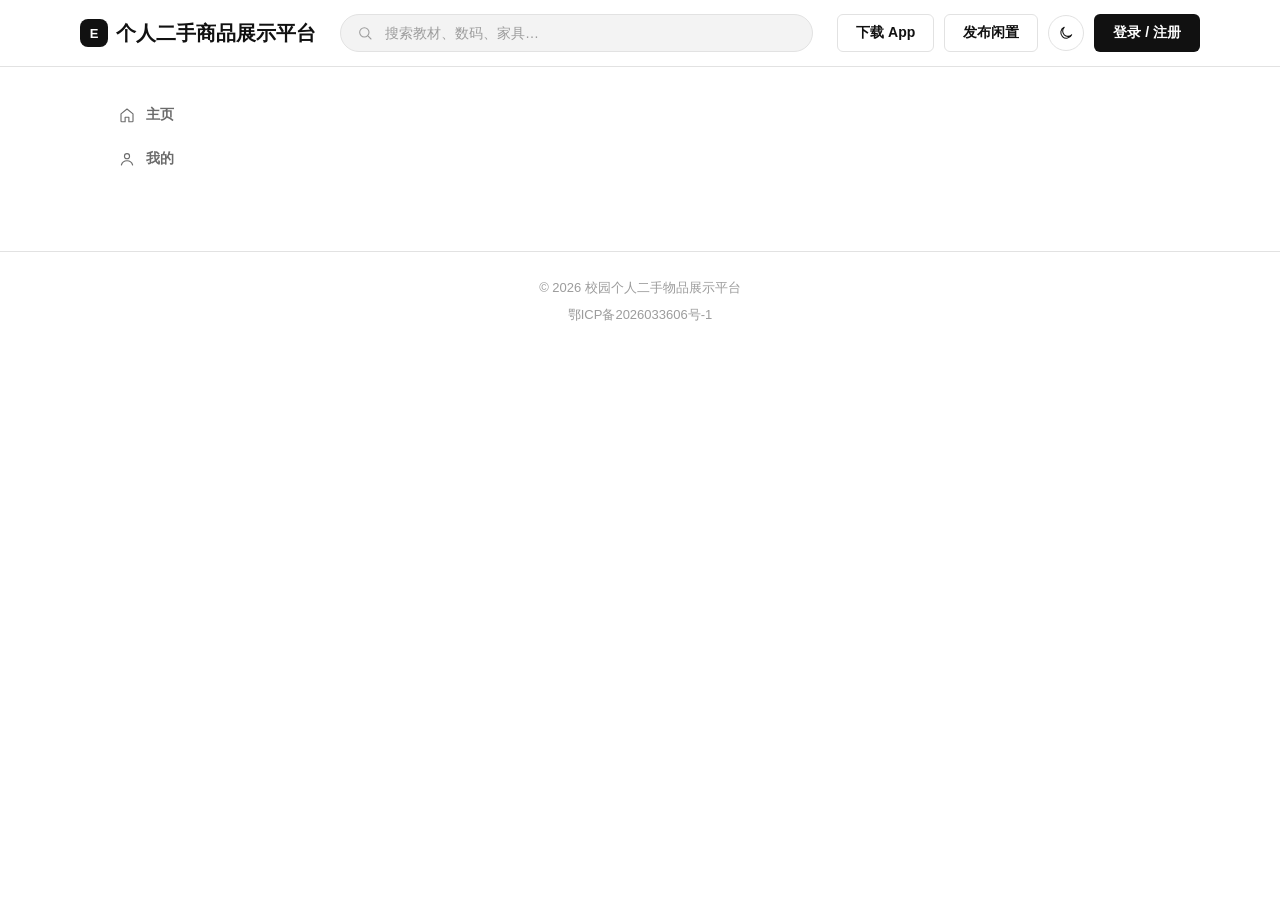
==== Campus-Market-Android/android/app/src/main/assets/public/index.html @ 1657b143 "Add files via upload" ====
<!DOCTYPE html>
<html lang="zh-CN">
<head>
    <meta charset="UTF-8">
    <meta name="viewport" content="width=device-width, initial-scale=1.0">
    <title>校园个人二手物品展示平台</title>
  <script type="module" crossorigin src="./assets/index-BZP33qq7.js"></script>
  <link rel="stylesheet" crossorigin href="./assets/index-D5Jj1eur.css">
</head>
<body>
    <div id="app">
        <!-- 页面脚本加载完成、Vue 接管之前显示，避免手机上出现一片空白 -->
        <div style="min-height:100vh;display:flex;align-items:center;justify-content:center;color:#8a94a6;font-size:14px;font-family:system-ui,sans-serif">加载中…</div>
    </div>
</body>
</html>
---- Campus-Market-Android/android/app/src/main/assets/public/assets/index-D5Jj1eur.css ----
.announcement-wrap[data-v-65fdbc18]{position:relative;z-index:50;width:100%}.announcement-bar[data-v-65fdbc18]{min-height:44px;display:flex;align-items:center;gap:10px;padding:0 18px;box-sizing:border-box;background:var(--card-bg, #ffffff);border-bottom:1px solid rgba(0,0,0,.06)}.announcement-icon[data-v-65fdbc18]{flex:0 0 auto;font-size:17px}.announcement-window[data-v-65fdbc18]{flex:1;min-width:0;overflow:hidden}.announcement-marquee[data-v-65fdbc18]{display:block;width:max-content;min-width:100%;padding:0;border:0;background:transparent;color:inherit;cursor:pointer;text-align:left;white-space:nowrap;overflow:hidden}.announcement-marquee-text[data-v-65fdbc18]{display:inline-block;padding-left:100%;animation:announcement-scroll-65fdbc18 16s linear infinite}.announcement-marquee:hover .announcement-marquee-text[data-v-65fdbc18]{animation-play-state:paused}@keyframes announcement-scroll-65fdbc18{0%{transform:translate(0)}to{transform:translate(-100%)}}.announcement-toggle[data-v-65fdbc18]{flex:0 0 auto;width:32px;height:32px;border:0;border-radius:8px;background:transparent;color:inherit;cursor:pointer;font-size:23px;line-height:1}.announcement-toggle[data-v-65fdbc18]:hover{background:#0000000f}.announcement-toggle span[data-v-65fdbc18]{display:inline-block;transition:transform .2s ease}.announcement-toggle span.rotated[data-v-65fdbc18]{transform:rotate(180deg)}.announcement-panel[data-v-65fdbc18]{position:absolute;top:100%;left:0;right:0;max-height:min(480px,70vh);overflow-y:auto;padding:12px;background:var(--card-bg, #ffffff);border:1px solid rgba(0,0,0,.08);border-top:0;box-shadow:0 10px 30px #0000001f}.announcement-panel-head[data-v-65fdbc18]{display:flex;align-items:center;justify-content:space-between;padding:4px 6px 12px}.announcement-close-list[data-v-65fdbc18]{border:0;background:transparent;color:var(--muted);cursor:pointer}.announcement-item[data-v-65fdbc18]{width:100%;display:block;padding:13px 14px;margin-bottom:8px;border:1px solid rgba(0,0,0,.06);border-radius:10px;background:transparent;color:inherit;text-align:left;cursor:pointer}.announcement-item[data-v-65fdbc18]:hover{background:#00000009}.announcement-item-title[data-v-65fdbc18]{font-weight:700;margin-bottom:5px}.announcement-item-content[data-v-65fdbc18]{color:var(--muted);line-height:1.6;display:-webkit-box;-webkit-box-orient:vertical;-webkit-line-clamp:2;overflow:hidden}.announcement-item-time[data-v-65fdbc18]{margin-top:7px;font-size:12px;color:var(--muted-2)}.announcement-modal-mask[data-v-65fdbc18]{position:fixed;top:0;right:0;bottom:0;left:0;z-index:10000;display:flex;align-items:center;justify-content:center;padding:20px;box-sizing:border-box;background:#00000073}.announcement-modal[data-v-65fdbc18]{width:min(560px,100%);max-height:80vh;overflow-y:auto;padding:22px;box-sizing:border-box;border-radius:16px;background:var(--card-bg, #ffffff);box-shadow:0 18px 50px #0003}.announcement-modal-head[data-v-65fdbc18]{display:flex;align-items:flex-start;justify-content:space-between;gap:12px}.announcement-modal-head h3[data-v-65fdbc18]{margin:0;font-size:20px}.announcement-modal-close[data-v-65fdbc18]{width:32px;height:32px;border:0;border-radius:8px;background:transparent;font-size:24px;cursor:pointer}.announcement-modal-time[data-v-65fdbc18]{margin-top:7px;color:var(--muted-2);font-size:12px}.announcement-modal-content[data-v-65fdbc18]{margin-top:20px;line-height:1.9;white-space:pre-wrap;word-break:break-word}.card[data-v-feea3ab3]{position:relative;overflow:hidden;cursor:pointer}.card-media[data-v-feea3ab3]{position:relative;width:100%;height:220px;overflow:hidden;border-radius:12px}.product-image[data-v-feea3ab3]{width:100%;height:100%;display:block;object-fit:cover}.product-image[data-v-feea3ab3]:not([src]){display:none}.card-status[data-v-feea3ab3]{position:absolute;top:10px;left:10px;padding:4px 8px;border-radius:6px;background:#000000a6;color:#fff;font-size:12px}.fav-btn[data-v-feea3ab3]{position:absolute;top:10px;right:10px;width:36px;height:36px;display:flex;align-items:center;justify-content:center;padding:0;border:none;border-radius:50%;background:#0000008c;cursor:pointer;box-shadow:0 2px 8px #00000040;transition:background .2s ease,transform .2s ease}.fav-btn[data-v-feea3ab3]:hover{background:#000000b3;transform:scale(1.08)}.fav-btn[data-v-feea3ab3] svg{width:20px;height:20px;display:block;transition:fill .2s ease,stroke .2s ease,transform .2s ease}.fav-btn[data-v-feea3ab3]:not(.active) svg *{stroke:#fff}.fav-btn.active[data-v-feea3ab3] svg *{stroke:#ff3b30;fill:#ff3b30}.fav-btn.active[data-v-feea3ab3] svg{transform:scale(1.05)}.card-body[data-v-feea3ab3]{padding:12px 2px}.card-title[data-v-feea3ab3]{margin:0 0 8px;font-size:15px;font-weight:500;overflow:hidden;text-overflow:ellipsis;white-space:nowrap}.card-price-row[data-v-feea3ab3]{display:flex;align-items:center;gap:8px}.card-price[data-v-feea3ab3]{font-size:18px;font-weight:700}.card-original[data-v-feea3ab3]{font-size:13px;text-decoration:line-through;opacity:.55}.card-meta[data-v-feea3ab3]{display:flex;justify-content:space-between;margin-top:8px;font-size:12px;opacity:.6}.card-publish[data-v-feea3ab3]{margin:6px 0 0;font-size:12px;opacity:.6}.image-captcha[data-v-4715f5ba]{display:flex;align-items:center;gap:10px;margin:4px 0 12px}.captcha-input[data-v-4715f5ba]{flex:1;min-width:0;text-transform:uppercase}.captcha-image[data-v-4715f5ba]{flex:none;width:132px;height:44px;padding:0;border:1px solid #e1e7f1;border-radius:8px;background:#fff;cursor:pointer;overflow:hidden}.captcha-image img[data-v-4715f5ba]{display:block}.captcha-placeholder[data-v-4715f5ba]{font-size:12px;color:#8a94a6}.trade-dialog-mask[data-v-9c4ab112]{position:fixed;top:0;right:0;bottom:0;left:0;z-index:11000;display:flex;align-items:center;justify-content:center;padding:20px;box-sizing:border-box;background:#00000073}.trade-dialog[data-v-9c4ab112]{width:min(430px,100%);padding:28px;box-sizing:border-box;border-radius:16px;background:var(--card-bg, #ffffff);box-shadow:0 18px 50px #0003}.trade-dialog-icon[data-v-9c4ab112]{margin-bottom:10px;text-align:center;font-size:36px}.trade-dialog h3[data-v-9c4ab112]{margin:0 0 18px;text-align:center;font-size:20px}.trade-dialog-content[data-v-9c4ab112]{color:#555;font-size:14px;line-height:1.8}.trade-dialog-content p[data-v-9c4ab112]{margin:0 0 12px}.trade-dialog-warning[data-v-9c4ab112]{color:#d97706}.trade-dialog-actions[data-v-9c4ab112]{display:flex;gap:12px;margin-top:24px}.trade-dialog-actions button[data-v-9c4ab112]{flex:1;height:42px;border:0;border-radius:8px;cursor:pointer;font-size:14px}.trade-dialog-cancel[data-v-9c4ab112]{background:#f3f4f6;color:#555}.trade-dialog-confirm[data-v-9c4ab112]{background:#2563eb;color:#fff}.trade-dialog-cancel[data-v-9c4ab112]:hover{background:#e5e7eb}.trade-dialog-confirm[data-v-9c4ab112]:hover{background:#1d4ed8}.detail-grid[data-v-449d22c6]{display:grid;grid-template-columns:minmax(0,1.1fr) minmax(0,1fr);gap:40px;align-items:start}.breadcrumb[data-v-449d22c6]{margin-bottom:22px}.breadcrumb button[data-v-449d22c6]{padding:0;border:none;background:transparent;color:inherit;cursor:pointer;font-size:14px;opacity:.75}.breadcrumb button[data-v-449d22c6]:hover{opacity:1}.detail-media-wrapper[data-v-449d22c6]{width:100%;min-width:0}.detail-media[data-v-449d22c6]{position:relative;width:100%;min-height:420px;display:flex;align-items:center;justify-content:center;overflow:hidden;border-radius:16px;background:#f5f5f5;outline:none}.detail-media[data-v-449d22c6]:focus-visible{outline:2px solid #2563eb;outline-offset:3px}.detail-image[data-v-449d22c6]{width:100%;height:420px;display:block;object-fit:contain;background:#f5f5f5}.image-nav[data-v-449d22c6]{position:absolute;top:50%;transform:translateY(-50%);z-index:3;width:42px;height:42px;display:flex;align-items:center;justify-content:center;padding:0;border:none;border-radius:50%;background:#00000073;color:#fff;font-size:34px;line-height:1;cursor:pointer;transition:background .2s,transform .2s}.image-nav[data-v-449d22c6]:hover{background:#000000a6}.image-nav[data-v-449d22c6]:active{transform:translateY(-50%) scale(.95)}.image-nav-prev[data-v-449d22c6]{left:14px}.image-nav-next[data-v-449d22c6]{right:14px}.image-counter[data-v-449d22c6]{position:absolute;right:14px;bottom:14px;z-index:3;padding:5px 10px;border-radius:20px;background:#0000008c;color:#fff;font-size:12px;line-height:1}.image-thumbnails[data-v-449d22c6]{display:flex;gap:10px;margin-top:12px;padding-bottom:4px;overflow-x:auto}.image-thumbnail[data-v-449d22c6]{position:relative;flex:0 0 76px;width:76px;height:76px;padding:0;border:2px solid transparent;border-radius:9px;overflow:hidden;background:#f5f5f5;cursor:pointer;transition:border-color .2s,opacity .2s}.image-thumbnail[data-v-449d22c6]:hover{opacity:.8}.image-thumbnail.active[data-v-449d22c6]{border-color:#2563eb}.image-thumbnail img[data-v-449d22c6]{width:100%;height:100%;display:block;object-fit:cover}.detail-info[data-v-449d22c6]{min-width:0}.detail-title[data-v-449d22c6]{margin:14px 0 18px;font-size:30px;line-height:1.35;font-weight:700;overflow-wrap:anywhere}.detail-price-row[data-v-449d22c6]{display:flex;align-items:center;flex-wrap:wrap;gap:12px;margin-bottom:24px}.detail-price[data-v-449d22c6]{font-size:30px;font-weight:700}.detail-original[data-v-449d22c6]{font-size:16px;text-decoration:line-through;opacity:.5}.detail-status[data-v-449d22c6]{display:inline-flex;align-items:center;padding:5px 10px;border-radius:6px;font-size:13px;font-weight:500}.status-on_sale[data-v-449d22c6]{background:#22c55e1f;color:#16a34a}.status-off_sale[data-v-449d22c6]{background:#f59e0b1f;color:#d97706}.status-sold[data-v-449d22c6]{background:#6b72801f;color:#6b7280}.detail-meta-list[data-v-449d22c6]{display:flex;flex-direction:column;gap:12px;margin-bottom:24px}.detail-meta-item[data-v-449d22c6]{font-size:14px;line-height:1.6;opacity:.75}.detail-meta-item b[data-v-449d22c6]{opacity:1}.detail-desc[data-v-449d22c6]{margin:0 0 28px;font-size:15px;line-height:1.8;white-space:pre-wrap;word-break:break-word}.seller-card[data-v-449d22c6]{display:flex;align-items:center;gap:12px;padding:14px;margin-bottom:28px;border-radius:12px;background:#f7f7f7}.seller-card-link[data-v-449d22c6]{cursor:pointer;transition:background .2s}.seller-card-link[data-v-449d22c6]:hover{background:#eee}.seller-card-link[data-v-449d22c6]:focus-visible{outline:2px solid #2563eb;outline-offset:3px}.avatar[data-v-449d22c6]{width:44px;height:44px;flex-shrink:0;display:flex;align-items:center;justify-content:center;border-radius:50%;background:#e5e7eb;font-size:18px;font-weight:600}.seller-name[data-v-449d22c6]{font-size:15px;font-weight:600;margin-bottom:4px}.seller-score[data-v-449d22c6]{font-size:12px;opacity:.6}.seller-card-arrow[data-v-449d22c6]{margin-left:auto;font-size:28px;line-height:1;opacity:.5}.detail-actions[data-v-449d22c6]{display:flex;align-items:center;flex-wrap:wrap;gap:12px}.detail-actions .btn[data-v-449d22c6]{min-height:44px;padding:0 22px}.detail-actions .btn[data-v-449d22c6]:disabled{opacity:.55;cursor:not-allowed}.own-product-notice[data-v-449d22c6]{font-size:14px;color:#6b7280}.btn-report[data-v-449d22c6]{min-height:44px;padding:0 22px;border:1px solid #e5e7eb;border-radius:8px;background:#fff;color:#666;cursor:pointer;transition:border-color .2s,color .2s,background .2s}.btn-report[data-v-449d22c6]:hover{border-color:#f04444;color:#f04444;background:#fff7f7}.btn-report[data-v-449d22c6]:active{transform:translateY(1px)}.report-overlay[data-v-449d22c6]{position:fixed;top:0;right:0;bottom:0;left:0;z-index:9999;display:flex;align-items:center;justify-content:center;padding:20px;background:#0000007a}.report-dialog[data-v-449d22c6]{position:relative;width:100%;max-width:520px;max-height:calc(100vh - 40px);overflow-y:auto;padding:24px;border-radius:14px;background:#fff;box-shadow:0 20px 60px #0003}.report-header[data-v-449d22c6]{display:flex;align-items:center;justify-content:space-between;margin-bottom:20px}.report-header h2[data-v-449d22c6]{margin:0;font-size:20px;font-weight:600;color:#222}.report-close[data-v-449d22c6]{width:32px;height:32px;padding:0;border:none;border-radius:50%;background:#f5f5f5;color:#666;font-size:22px;line-height:32px;cursor:pointer}.report-close[data-v-449d22c6]:hover{background:#eee}.report-close[data-v-449d22c6]:disabled{cursor:not-allowed;opacity:.5}.report-product[data-v-449d22c6]{display:flex;align-items:center;justify-content:space-between;gap:16px;padding:12px 14px;margin-bottom:22px;border-radius:8px;background:#f7f7f7}.report-product-name[data-v-449d22c6]{min-width:0;overflow:hidden;text-overflow:ellipsis;white-space:nowrap;font-size:14px;color:#333}.report-product-price[data-v-449d22c6]{flex-shrink:0;font-size:15px;font-weight:600;color:#f04444}.report-form-item[data-v-449d22c6]{position:relative;margin-bottom:20px}.report-form-item>label[data-v-449d22c6]{display:block;margin-bottom:10px;font-size:14px;font-weight:500;color:#333}.report-required[data-v-449d22c6]{margin-left:3px;color:#f04444}.report-optional[data-v-449d22c6]{font-size:12px;font-weight:400;color:#999}.report-reasons[data-v-449d22c6]{display:grid;grid-template-columns:1fr 1fr;gap:10px}.report-reason[data-v-449d22c6]{display:flex;align-items:center;gap:8px;padding:11px 12px;border:1px solid #e5e5e5;border-radius:7px;background:#fff;color:#555;font-size:13px;cursor:pointer;transition:border-color .2s,background .2s}.report-reason[data-v-449d22c6]:hover{border-color:#bbb}.report-reason.active[data-v-449d22c6]{border-color:#409eff;background:#f0f7ff;color:#2563eb}.report-reason input[data-v-449d22c6]{margin:0;accent-color:#409eff}.report-form-item textarea[data-v-449d22c6]{box-sizing:border-box;width:100%;min-height:110px;padding:11px 12px;border:1px solid #ddd;border-radius:7px;outline:none;resize:vertical;font-family:inherit;font-size:13px;line-height:1.6;color:#333;transition:border-color .2s}.report-form-item textarea[data-v-449d22c6]:focus{border-color:#409eff}.report-count[data-v-449d22c6]{position:absolute;right:10px;bottom:9px;font-size:12px;color:#aaa}.report-error[data-v-449d22c6]{padding:10px 12px;margin-bottom:16px;border-radius:6px;background:#fff2f2;color:#f04444;font-size:13px;line-height:1.5}.report-actions[data-v-449d22c6]{display:flex;justify-content:flex-end;gap:10px;padding-top:4px}.report-cancel[data-v-449d22c6],.report-submit[data-v-449d22c6]{min-width:90px;height:40px;padding:0 18px;border-radius:7px;font-size:14px;cursor:pointer}.report-cancel[data-v-449d22c6]{border:1px solid #ddd;background:#fff;color:#555}.report-cancel[data-v-449d22c6]:hover:not(:disabled){background:#f5f5f5}.report-submit[data-v-449d22c6]{border:none;background:#409eff;color:#fff}.report-submit[data-v-449d22c6]:hover:not(:disabled){background:#337ecc}.report-cancel[data-v-449d22c6]:disabled,.report-submit[data-v-449d22c6]:disabled{opacity:.6;cursor:not-allowed}.empty-actions[data-v-449d22c6]{display:flex;justify-content:center;gap:10px;margin-top:16px}@media (max-width: 768px){.detail-grid[data-v-449d22c6]{grid-template-columns:1fr;gap:24px}.detail-media[data-v-449d22c6]{min-height:300px}.detail-image[data-v-449d22c6]{height:300px}.image-nav[data-v-449d22c6]{width:38px;height:38px;font-size:30px}.image-nav-prev[data-v-449d22c6]{left:10px}.image-nav-next[data-v-449d22c6]{right:10px}.image-thumbnail[data-v-449d22c6]{flex-basis:64px;width:64px;height:64px}.detail-title[data-v-449d22c6]{font-size:24px}.detail-price[data-v-449d22c6]{font-size:26px}.detail-actions[data-v-449d22c6]{flex-direction:column;align-items:stretch}.detail-actions .btn[data-v-449d22c6],.btn-report[data-v-449d22c6]{width:100%}.empty-actions[data-v-449d22c6]{flex-wrap:wrap}.report-reasons[data-v-449d22c6]{grid-template-columns:1fr}.report-dialog[data-v-449d22c6]{padding:20px;max-height:calc(100vh - 24px)}.report-overlay[data-v-449d22c6]{padding:12px}.report-actions[data-v-449d22c6]{flex-direction:column-reverse}.report-cancel[data-v-449d22c6],.report-submit[data-v-449d22c6]{width:100%}}.publish-page[data-v-0d58dfe6]{min-height:100vh;padding:40px 20px 80px;background:#f5f6f8}.publish-container[data-v-0d58dfe6]{width:100%;max-width:900px;margin:0 auto}.page-header[data-v-0d58dfe6]{margin-bottom:24px}.page-header h1[data-v-0d58dfe6]{margin:0 0 8px;font-size:30px;font-weight:700;color:#222}.page-header p[data-v-0d58dfe6]{margin:0;font-size:14px;color:#888}.publish-card[data-v-0d58dfe6]{padding:32px;border-radius:12px;background:#fff;box-shadow:0 2px 12px #0000000d}.form-section[data-v-0d58dfe6]{margin-bottom:32px}.section-title[data-v-0d58dfe6]{display:flex;align-items:center;margin-bottom:14px;font-size:18px;font-weight:600;color:#222}.required[data-v-0d58dfe6]{margin-left:4px;color:#f04444}.image-count[data-v-0d58dfe6]{margin-left:auto;font-size:13px;font-weight:400;color:#999}.image-tip[data-v-0d58dfe6]{margin-bottom:16px;font-size:13px;color:#999}.image-list[data-v-0d58dfe6]{display:flex;flex-wrap:wrap;gap:14px}.image-item[data-v-0d58dfe6],.upload-box[data-v-0d58dfe6]{position:relative;width:150px;height:150px;overflow:hidden;border-radius:8px}.image-item[data-v-0d58dfe6]{border:1px solid #eee;background:#f3f3f3}.image-item.main[data-v-0d58dfe6]{border:2px solid #409eff}.image-item img[data-v-0d58dfe6]{width:100%;height:100%;display:block;object-fit:cover}.main-label[data-v-0d58dfe6]{position:absolute;left:0;top:0;padding:5px 10px;border-bottom-right-radius:8px;color:#fff;background:#409eff;font-size:12px}.delete-image[data-v-0d58dfe6]{position:absolute;right:6px;top:6px;width:26px;height:26px;padding:0;border:none;border-radius:50%;color:#fff;background:#0000008c;font-size:20px;line-height:26px;cursor:pointer}.delete-image[data-v-0d58dfe6]:hover{background:#000c}.set-main[data-v-0d58dfe6]{position:absolute;left:50%;bottom:8px;transform:translate(-50%);width:calc(100% - 16px);height:30px;border:none;border-radius:5px;color:#fff;background:#0009;font-size:12px;cursor:pointer}.set-main[data-v-0d58dfe6]:hover{background:#000c}.upload-box[data-v-0d58dfe6]{display:flex;flex-direction:column;align-items:center;justify-content:center;border:2px dashed #ddd;background:#fafafa;cursor:pointer;transition:all .2s}.upload-box[data-v-0d58dfe6]:hover{border-color:#409eff;background:#f5faff}.upload-icon[data-v-0d58dfe6]{font-size:42px;font-weight:200;color:#aaa;line-height:1}.upload-text[data-v-0d58dfe6]{margin-top:12px;font-size:14px;color:#666}.upload-subtext[data-v-0d58dfe6]{margin-top:4px;font-size:12px;color:#aaa}.form-item[data-v-0d58dfe6]{position:relative;margin-bottom:22px}.form-item>label[data-v-0d58dfe6]{display:block;margin-bottom:8px;font-size:14px;font-weight:500;color:#333}.form-item input[data-v-0d58dfe6],.form-item select[data-v-0d58dfe6],.form-item textarea[data-v-0d58dfe6]{box-sizing:border-box;width:100%;padding:12px 14px;border:1px solid #ddd;border-radius:7px;outline:none;background:#fff;color:#333;font-size:14px;transition:border-color .2s}.form-item input[data-v-0d58dfe6]:focus,.form-item select[data-v-0d58dfe6]:focus,.form-item textarea[data-v-0d58dfe6]:focus{border-color:#409eff}.form-item textarea[data-v-0d58dfe6]{min-height:150px;resize:vertical;line-height:1.6}.input-count[data-v-0d58dfe6]{position:absolute;right:12px;bottom:12px;font-size:12px;color:#aaa}.textarea-count[data-v-0d58dfe6]{position:absolute;right:12px;bottom:10px;font-size:12px;color:#aaa}.price-row[data-v-0d58dfe6]{display:grid;grid-template-columns:1fr 1fr;gap:20px}.price-input[data-v-0d58dfe6]{display:flex;align-items:center;overflow:hidden;border:1px solid #ddd;border-radius:7px}.price-input[data-v-0d58dfe6]:focus-within{border-color:#409eff}.price-input span[data-v-0d58dfe6]{padding-left:14px;color:#999}.price-input input[data-v-0d58dfe6]{border:none!important;border-radius:0!important}.price-input input[data-v-0d58dfe6]:focus{border:none!important}.review-notice[data-v-0d58dfe6]{display:flex;gap:12px;padding:15px;margin-bottom:20px;border-radius:8px;background:#f0f7ff}.notice-icon[data-v-0d58dfe6]{flex-shrink:0;width:22px;height:22px;display:flex;align-items:center;justify-content:center;border-radius:50%;color:#fff;background:#409eff;font-size:13px}.notice-title[data-v-0d58dfe6]{margin-bottom:5px;font-size:14px;font-weight:500;color:#333}.notice-text[data-v-0d58dfe6]{font-size:13px;line-height:1.6;color:#777}.error-message[data-v-0d58dfe6]{margin-top:10px;color:#f04444;font-size:13px}.submit-error[data-v-0d58dfe6]{padding:12px;margin-bottom:15px;border-radius:6px;background:#fff2f2;color:#f04444;font-size:13px;line-height:1.6;white-space:pre-wrap}.submit-button[data-v-0d58dfe6]{width:100%;height:48px;border:none;border-radius:7px;color:#fff;background:#409eff;font-size:16px;font-weight:500;cursor:pointer;transition:background .2s}.submit-button[data-v-0d58dfe6]:hover:not(:disabled){background:#337ecc}.submit-button[data-v-0d58dfe6]:disabled{opacity:.6;cursor:not-allowed}@media (max-width: 700px){.publish-page[data-v-0d58dfe6]{padding:20px 12px 50px}.publish-card[data-v-0d58dfe6]{padding:20px}.page-header h1[data-v-0d58dfe6]{font-size:24px}.image-item[data-v-0d58dfe6],.upload-box[data-v-0d58dfe6]{width:105px;height:105px}.price-row[data-v-0d58dfe6]{grid-template-columns:1fr;gap:0}}.my-products-page[data-v-63a3714a]{width:100%;max-width:1400px;margin:0 auto;padding:30px 24px 60px;box-sizing:border-box}.user-header[data-v-63a3714a]{display:flex;align-items:center;justify-content:space-between;gap:30px;padding:30px;margin-bottom:24px;border-radius:18px;background:var(--card-bg, #ffffff);box-shadow:0 4px 20px #0000000f}.user-info[data-v-63a3714a]{display:flex;align-items:center;gap:18px}.avatar[data-v-63a3714a]{width:70px;height:70px;border-radius:50%;display:flex;align-items:center;justify-content:center;background:#111827;color:#fff;font-size:28px;font-weight:700}.user-text h1[data-v-63a3714a]{margin:0 0 6px;font-size:25px}.user-text p[data-v-63a3714a]{margin:0;color:#6b7280}.user-stats[data-v-63a3714a]{display:flex;gap:35px}.stat-item[data-v-63a3714a]{text-align:center}.stat-value[data-v-63a3714a]{font-size:22px;font-weight:700}.stat-label[data-v-63a3714a]{margin-top:5px;color:#6b7280;font-size:13px}.logout-btn[data-v-63a3714a]{flex-shrink:0;padding:10px 18px;border:1px solid #e5e7eb;border-radius:8px;background:#fff;color:#6b7280;cursor:pointer;font-size:14px;white-space:nowrap;transition:.2s}.logout-btn[data-v-63a3714a]:hover{background:#f3f4f6;color:#111827}.sales-card[data-v-63a3714a]{padding:26px;margin-bottom:24px;border-radius:18px;background:var(--card-bg, #ffffff);box-shadow:0 4px 20px #0000000f}.section-title[data-v-63a3714a]{display:flex;justify-content:space-between;align-items:center}.section-title h2[data-v-63a3714a]{margin:0;font-size:20px}.section-title span[data-v-63a3714a]{color:#6b7280;font-size:14px}.sales-line-chart[data-v-63a3714a]{width:100%;height:280px;margin-top:20px;overflow-x:auto}.line-chart-svg[data-v-63a3714a]{width:100%;min-width:600px;height:280px;display:block}.chart-grid-line[data-v-63a3714a]{stroke:#e5e7eb;stroke-width:1}.chart-line[data-v-63a3714a]{stroke:#111827;stroke-width:3;stroke-linecap:round;stroke-linejoin:round}.chart-point[data-v-63a3714a]{fill:#fff;stroke:#111827;stroke-width:3}.chart-amount[data-v-63a3714a]{fill:#111827;font-size:12px;font-weight:600}.chart-date-text[data-v-63a3714a]{fill:#6b7280;font-size:11px}.empty-sales[data-v-63a3714a]{padding:50px 0;text-align:center;color:#9ca3af}.tabs[data-v-63a3714a]{display:flex;gap:10px;margin-bottom:24px;padding:6px;border-radius:12px;background:#f3f4f6}.tab[data-v-63a3714a]{flex:1;padding:12px 20px;border:0;border-radius:9px;background:transparent;color:#6b7280;cursor:pointer;font-size:15px;transition:.2s}.tab[data-v-63a3714a]:hover{color:#111827}.tab.active[data-v-63a3714a]{background:#fff;color:#111827;font-weight:600;box-shadow:0 2px 8px #0000000f}.tab-count[data-v-63a3714a]{margin-left:5px;color:#9ca3af}.products-section[data-v-63a3714a],.orders-section[data-v-63a3714a]{min-height:300px}.section-header[data-v-63a3714a]{display:flex;justify-content:space-between;align-items:center;margin-bottom:20px}.section-header h2[data-v-63a3714a]{margin:0 0 5px;font-size:21px}.section-header p[data-v-63a3714a]{margin:0;color:#6b7280;font-size:13px}.product-grid[data-v-63a3714a]{display:grid;grid-template-columns:repeat(auto-fill,minmax(250px,1fr));gap:20px}.product-card[data-v-63a3714a]{overflow:hidden;border-radius:15px;background:#fff;box-shadow:0 4px 18px #0000000f;transition:transform .2s,box-shadow .2s}.product-card[data-v-63a3714a]:hover{transform:translateY(-3px);box-shadow:0 8px 25px #0000001a}.favorite-product-card[data-v-63a3714a]{cursor:pointer}.favorite-product-card[data-v-63a3714a]:hover{transform:translateY(-4px)}.product-image-wrapper[data-v-63a3714a]{position:relative;width:100%;height:210px;overflow:hidden;background:#f3f4f6}.product-image[data-v-63a3714a]{width:100%;height:100%;object-fit:cover}.no-image[data-v-63a3714a]{width:100%;height:100%;display:flex;align-items:center;justify-content:center;color:#9ca3af}.status-badge[data-v-63a3714a]{position:absolute;top:12px;right:12px;padding:5px 9px;border-radius:7px;font-size:12px;font-weight:600;background:var(--surface)}.status-on-sale[data-v-63a3714a]{color:#166534}.status-sold[data-v-63a3714a]{color:#6b7280}.status-pending[data-v-63a3714a]{color:#92400e}.status-trading[data-v-63a3714a]{color:#1d4ed8}.status-rejected[data-v-63a3714a]{color:#991b1b}.status-other[data-v-63a3714a]{color:#374151}.product-content[data-v-63a3714a]{padding:16px}.product-name[data-v-63a3714a]{margin:0 0 8px;overflow:hidden;white-space:nowrap;text-overflow:ellipsis;font-size:17px}.product-category[data-v-63a3714a]{margin-bottom:10px;color:#6b7280;font-size:13px}.product-price-row[data-v-63a3714a]{display:flex;align-items:baseline;gap:8px;margin-bottom:10px}.product-price[data-v-63a3714a]{color:#111827;font-size:21px;font-weight:700}.original-price[data-v-63a3714a]{color:#9ca3af;font-size:13px;text-decoration:line-through}.product-meta[data-v-63a3714a]{display:flex;justify-content:space-between;gap:10px;margin-bottom:10px;color:#6b7280;font-size:12px}.product-publish[data-v-63a3714a]{margin:-2px 0 10px;color:#6b7280;font-size:12px}.product-description[data-v-63a3714a]{height:40px;margin-bottom:15px;overflow:hidden;color:#6b7280;font-size:13px;line-height:20px}.product-actions[data-v-63a3714a]{display:flex;align-items:center;justify-content:flex-end;flex-wrap:wrap;gap:8px}.clickable-product[data-v-63a3714a]{cursor:pointer}.product-name.clickable-product[data-v-63a3714a]:hover{color:#2563eb}.btn[data-v-63a3714a]{border:0;border-radius:8px;padding:9px 15px;cursor:pointer;transition:.2s}.btn[data-v-63a3714a]:disabled{cursor:not-allowed;opacity:.6}.btn-sold[data-v-63a3714a]{background:#111827;color:#fff}.btn-sold[data-v-63a3714a]:hover{opacity:.85}.btn-delete[data-v-63a3714a]{background:#fee2e2;color:#b91c1c}.btn-delete[data-v-63a3714a]:hover{background:#fecaca}.btn-delete[data-v-63a3714a]:disabled{background:#f3f4f6;color:#9ca3af}.btn-edit[data-v-63a3714a]{background:#dbeafe;color:#1d4ed8}.btn-edit[data-v-63a3714a]:hover{background:#bfdbfe}.sold-text[data-v-63a3714a],.status-text[data-v-63a3714a]{color:#6b7280;font-size:13px}.no-more[data-v-63a3714a]{padding:28px 0;text-align:center;color:#9ca3af;font-size:13px}.empty[data-v-63a3714a]{padding:80px 20px;text-align:center}.empty-icon[data-v-63a3714a]{margin-bottom:15px;font-size:45px}.empty h3[data-v-63a3714a]{margin:0 0 8px}.empty p[data-v-63a3714a]{margin:0;color:#9ca3af}.favorite-actions[data-v-63a3714a]{display:flex;gap:8px}.favorite-actions .btn[data-v-63a3714a]{flex:1}.btn-cancel-favorite[data-v-63a3714a]{background:#f3f4f6;color:#374151}.btn-cancel-favorite[data-v-63a3714a]:hover{background:#e5e7eb}.btn-report[data-v-63a3714a]{background:#fee2e2;color:#b91c1c}.btn-report[data-v-63a3714a]:hover{background:#fecaca}.report-overlay[data-v-63a3714a]{position:fixed;top:0;right:0;bottom:0;left:0;z-index:2000;display:flex;align-items:center;justify-content:center;padding:20px;background:#00000073}.report-dialog[data-v-63a3714a]{width:100%;max-width:500px;overflow:hidden;border-radius:16px;background:#fff;box-shadow:0 20px 60px #0003}.report-header[data-v-63a3714a]{display:flex;align-items:center;justify-content:space-between;padding:20px 22px;border-bottom:1px solid #f0f0f0}.report-header h3[data-v-63a3714a]{margin:0;font-size:19px}.report-close[data-v-63a3714a]{width:32px;height:32px;border:0;border-radius:8px;background:transparent;color:#6b7280;font-size:25px;line-height:1;cursor:pointer}.report-close[data-v-63a3714a]:hover{background:#f3f4f6}.report-close[data-v-63a3714a]:disabled{cursor:not-allowed;opacity:.5}.report-product[data-v-63a3714a]{display:flex;align-items:center;justify-content:space-between;gap:15px;margin:20px 22px;padding:14px;border-radius:10px;background:#f9fafb}.report-product-name[data-v-63a3714a]{overflow:hidden;color:#111827;font-size:15px;font-weight:600;white-space:nowrap;text-overflow:ellipsis}.report-product-price[data-v-63a3714a]{flex-shrink:0;color:#111827;font-size:16px;font-weight:700}.report-form[data-v-63a3714a]{position:relative;padding:0 22px}.report-form label[data-v-63a3714a]{display:block;margin-bottom:8px;color:#374151;font-size:14px;font-weight:600}.report-form textarea[data-v-63a3714a]{width:100%;box-sizing:border-box;resize:vertical;padding:12px;border:1px solid #d1d5db;border-radius:10px;outline:none;color:#111827;font-family:inherit;font-size:14px;line-height:21px;transition:border-color .2s}.report-form textarea[data-v-63a3714a]:focus{border-color:#2563eb}.report-form textarea[data-v-63a3714a]:disabled{background:#f9fafb;cursor:not-allowed}.report-counter[data-v-63a3714a]{margin-top:5px;text-align:right;color:#9ca3af;font-size:12px}.report-actions[data-v-63a3714a]{display:flex;justify-content:flex-end;gap:10px;padding:20px 22px 22px}.report-cancel-btn[data-v-63a3714a],.report-submit-btn[data-v-63a3714a]{padding:9px 18px;border:0;border-radius:8px;cursor:pointer;font-size:14px;transition:.2s}.report-cancel-btn[data-v-63a3714a]{background:#f3f4f6;color:#374151}.report-cancel-btn[data-v-63a3714a]:hover{background:#e5e7eb}.report-submit-btn[data-v-63a3714a]{background:#111827;color:#fff}.report-submit-btn[data-v-63a3714a]:hover{opacity:.88}.report-cancel-btn[data-v-63a3714a]:disabled,.report-submit-btn[data-v-63a3714a]:disabled{cursor:not-allowed;opacity:.55}.orders-list[data-v-63a3714a]{display:flex;flex-direction:column;gap:12px}.order-card[data-v-63a3714a]{display:flex;align-items:center;justify-content:space-between;gap:20px;padding:20px;border-radius:14px;background:#fff;box-shadow:0 3px 15px #0000000d;cursor:pointer;transition:transform .2s,box-shadow .2s}.order-card[data-v-63a3714a]:hover{transform:translateY(-2px);box-shadow:0 6px 20px #00000014}.order-card[data-v-63a3714a]:focus-visible{outline:2px solid #2563eb;outline-offset:2px}.order-main[data-v-63a3714a]{min-width:0;flex:1}.order-name[data-v-63a3714a]{margin-bottom:8px;overflow:hidden;white-space:nowrap;text-overflow:ellipsis;font-size:16px;font-weight:600}.order-info[data-v-63a3714a]{display:flex;flex-wrap:wrap;gap:12px 20px;color:#9ca3af;font-size:12px}.order-right[data-v-63a3714a]{min-width:140px;text-align:right}.order-price[data-v-63a3714a]{margin-bottom:5px;font-size:17px;font-weight:700}.order-status[data-v-63a3714a]{font-size:12px}.order-status.pending[data-v-63a3714a]{color:#92400e}.order-status.received[data-v-63a3714a]{color:#1d4ed8}.order-status.completed[data-v-63a3714a]{color:#166534}.order-status.cancelled[data-v-63a3714a]{color:#991b1b}.order-action-btn[data-v-63a3714a]{margin-top:8px;padding:7px 12px;border:0;border-radius:7px;background:#111827;color:#fff;cursor:pointer;font-size:12px;transition:.2s}.order-action-btn[data-v-63a3714a]:hover{opacity:.88}.chat-order-btn[data-v-63a3714a]{background:#f3f4f6;color:#111827;border:1px solid #d1d5db}.chat-order-btn[data-v-63a3714a]:hover{background:#e5e7eb}.loading[data-v-63a3714a]{padding:80px 20px;text-align:center;color:#6b7280}@media (max-width: 1100px){.user-header[data-v-63a3714a]{flex-wrap:wrap}.user-stats[data-v-63a3714a]{flex:1}.logout-btn[data-v-63a3714a]{margin-left:auto}}@media (max-width: 900px){.user-header[data-v-63a3714a]{flex-direction:column;align-items:flex-start}.user-stats[data-v-63a3714a]{width:100%;justify-content:space-between;gap:10px}.logout-btn[data-v-63a3714a]{margin-left:0}}@media (max-width: 600px){.my-products-page[data-v-63a3714a]{padding:20px 12px 40px}.user-header[data-v-63a3714a]{padding:20px}.user-stats[data-v-63a3714a]{display:grid;grid-template-columns:repeat(2,1fr);gap:20px}.logout-btn[data-v-63a3714a]{width:100%}.product-grid[data-v-63a3714a]{grid-template-columns:1fr}.tabs[data-v-63a3714a]{overflow-x:auto}.tab[data-v-63a3714a]{min-width:110px}.order-card[data-v-63a3714a]{align-items:flex-start}.order-info[data-v-63a3714a]{flex-direction:column;gap:5px}.order-right[data-v-63a3714a]{min-width:100px}.favorite-actions[data-v-63a3714a]{flex-direction:column}.report-overlay[data-v-63a3714a]{padding:12px}.report-dialog[data-v-63a3714a]{max-width:none}}.edit-page[data-v-f15ad5e2]{max-width:720px;margin:30px auto;padding:24px;box-sizing:border-box}.page-header[data-v-f15ad5e2]{display:flex;align-items:center;justify-content:space-between;margin-bottom:24px}.page-header h1[data-v-f15ad5e2]{margin:0;font-size:28px}.back-button[data-v-f15ad5e2]{padding:8px 14px;border:1px solid #d1d5db;border-radius:8px;background:#fff;cursor:pointer}.loading[data-v-f15ad5e2]{padding:40px 0;text-align:center;color:#6b7280}.edit-form[data-v-f15ad5e2]{display:grid;gap:20px}.form-item[data-v-f15ad5e2]{display:grid;gap:8px}.form-item label[data-v-f15ad5e2]{font-size:15px;font-weight:600}input[data-v-f15ad5e2],textarea[data-v-f15ad5e2],select[data-v-f15ad5e2]{width:100%;box-sizing:border-box;padding:11px 12px;border:1px solid #d1d5db;border-radius:8px;background:#fff;color:#111827;font-size:14px;transition:border-color .2s}input[data-v-f15ad5e2]:focus,textarea[data-v-f15ad5e2]:focus,select[data-v-f15ad5e2]:focus{outline:none;border-color:#2563eb}textarea[data-v-f15ad5e2]{min-height:120px;resize:vertical}select[data-v-f15ad5e2]{cursor:pointer}select[data-v-f15ad5e2]:disabled{cursor:not-allowed;background:#f3f4f6;color:#9ca3af}.category-error[data-v-f15ad5e2]{color:#dc2626;font-size:13px}.error[data-v-f15ad5e2]{margin:0;color:#dc2626;font-size:14px}.actions[data-v-f15ad5e2]{display:flex;justify-content:flex-end;gap:12px;margin-top:8px}.actions button[data-v-f15ad5e2]{min-width:100px;padding:10px 18px;border:0;border-radius:8px;font-size:14px;cursor:pointer}.actions button[data-v-f15ad5e2]:disabled{opacity:.6;cursor:not-allowed}.cancel-button[data-v-f15ad5e2]{background:#e5e7eb;color:#111827}.save-button[data-v-f15ad5e2]{background:#2563eb;color:#fff}.error-page[data-v-f15ad5e2]{text-align:center;padding:40px 0}.error-page button[data-v-f15ad5e2]{margin-top:12px;padding:10px 18px;border:0;border-radius:8px;background:#2563eb;color:#fff;cursor:pointer}:root{--bg: #FFFFFF;--surface: #FFFFFF;--ink: #111111;--muted: #6B6B6B;--muted-2: #9C9C9C;--border: #E2E2E2;--panel: #F3F3F3;--card-bg: var(--surface);--btn-bg: #111111;--btn-text: #FFFFFF;--font-display: "Space Grotesk", sans-serif;--font-body: "Inter", sans-serif;--radius-s: 6px;--radius-m: 10px}:root[data-theme=dark]{--bg: #121212;--surface: #1A1A1A;--ink: #ECECEC;--muted: #A3A3A3;--muted-2: #6E6E6E;--border: #2C2C2C;--panel: #232323;--card-bg: var(--surface);--btn-bg: #ECECEC;--btn-text: #121212}*{box-sizing:border-box}html,body,#app{height:100%;margin:0}body{background:var(--bg);color:var(--ink);font-family:var(--font-body);-webkit-font-smoothing:antialiased;transition:background .2s ease,color .2s ease}a{color:inherit;text-decoration:none}button{font-family:inherit;cursor:pointer}input,textarea,select{font-family:inherit}svg{display:block}.btn{font-size:14px;font-weight:600;border-radius:var(--radius-s);padding:9px 18px;border:1px solid transparent;transition:transform .12s ease,opacity .12s ease}.btn:active{transform:scale(.97)}.btn-primary{background:var(--btn-bg);color:var(--btn-text)}.btn-primary:hover{opacity:.85}.btn-primary:disabled{opacity:.35;cursor:default}.btn-ghost{background:none;border:1px solid var(--border);color:var(--ink)}.btn-ghost:hover{border-color:var(--muted-2)}.btn-text{background:none;border:none;color:var(--muted);padding:9px 8px}.btn-block{width:100%;padding:11px;font-size:15px}.icon-btn{width:36px;height:36px;border-radius:50%;border:1px solid var(--border);background:none;color:var(--ink);display:flex;align-items:center;justify-content:center;flex-shrink:0;transition:background .15s ease;padding:9px}.icon-btn:hover{background:var(--panel)}.icon-btn svg{width:100%;height:100%}.avatar{width:36px;height:36px;border-radius:50%;background:var(--panel);color:var(--ink);display:flex;align-items:center;justify-content:center;font-weight:700;font-size:14px;border:1px solid var(--border);flex-shrink:0}.field{margin-bottom:16px}.field label{display:block;font-size:13px;font-weight:600;color:var(--muted);margin-bottom:6px}.field input,.field select,.field textarea{width:100%;padding:10px 14px;border-radius:var(--radius-s);border:1px solid var(--border);background:var(--bg);color:var(--ink);font-size:14px;outline:none}.field input:focus,.field select:focus,.field textarea:focus{border-color:var(--ink)}.field-hint{margin:6px 0 0;font-size:12px;line-height:1.5;color:var(--muted)}.field-row{display:flex;gap:10px}.field-row .field{flex:1}.form-error{background:var(--panel);color:var(--ink);font-size:13px;padding:9px 12px;border-radius:var(--radius-s);margin-bottom:16px;border:1px solid var(--border)}.topbar{position:sticky;top:0;z-index:40;background:var(--surface);border-bottom:1px solid var(--border);padding:14px 24px}.topbar-inner{max-width:1120px;margin:0 auto;display:flex;align-items:center;gap:24px}.logo{font-family:var(--font-display);font-weight:700;font-size:20px;color:var(--ink);display:flex;align-items:center;gap:8px;flex-shrink:0;background:none;border:none;padding:0}.logo-mark{width:28px;height:28px;border-radius:8px;background:var(--ink);display:flex;align-items:center;justify-content:center;color:var(--bg);font-size:13px;font-weight:700}.search-box{flex:1;max-width:480px;display:flex;align-items:center;gap:10px;background:var(--panel);border:1px solid var(--border);border-radius:999px;padding:9px 16px}.search-box input{border:none;background:none;outline:none;font-size:14px;color:var(--ink);width:100%}.search-box input::placeholder{color:var(--muted-2)}.search-icon{color:var(--muted-2);flex-shrink:0;display:flex;width:16px;height:16px}.nav-actions{display:flex;align-items:center;gap:10px;margin-left:auto;flex-shrink:0}@media (max-width: 760px){.topbar{padding:10px 14px}.topbar-inner{flex-wrap:wrap;gap:10px}.logo{font-size:16px}.search-box{order:3;flex:1 1 100%;max-width:none;min-width:0}.nav-actions{margin-left:auto;gap:6px}.nav-actions .btn{padding:8px 12px}}@media (max-width: 420px){.logo{font-size:15px}.nav-actions .btn{padding:7px 10px;font-size:13px}}.body-shell{max-width:1120px;margin:0 auto;display:flex;align-items:flex-start}.sidebar{width:200px;flex-shrink:0;padding:28px 12px 28px 24px;position:sticky;top:65px}.side-nav-btn{display:flex;align-items:center;gap:10px;width:100%;text-align:left;padding:11px 14px;border-radius:var(--radius-s);font-size:14px;font-weight:600;color:var(--muted);background:none;border:none;margin-bottom:4px}.side-nav-btn svg{width:18px;height:18px;flex-shrink:0}.side-nav-btn:hover{background:var(--panel);color:var(--ink)}.side-nav-btn.active{background:var(--ink);color:var(--bg)}@media (max-width: 760px){.body-shell{flex-direction:column}.sidebar{width:100%;position:static;padding:14px 24px 0;display:flex;flex-direction:row;gap:8px}.side-nav-btn{width:auto;margin-bottom:0}}main{flex:1;min-width:0}.container{max-width:920px;margin:0 auto;padding:32px 24px 80px}.page-head{display:flex;align-items:flex-end;justify-content:space-between;margin-bottom:22px;flex-wrap:wrap;gap:12px}.page-title{font-family:var(--font-display);font-weight:700;font-size:26px;margin:0}.page-sub{color:var(--muted);font-size:14px;margin-top:4px}.chip-row{display:flex;gap:8px;flex-wrap:wrap;margin-bottom:24px}.chip{font-size:13px;padding:7px 15px;border-radius:999px;border:1px solid var(--border);background:var(--surface);color:var(--muted);font-weight:500}.chip.active{background:var(--ink);color:var(--bg);border-color:var(--ink)}.grid{display:grid;grid-template-columns:repeat(4,1fr);gap:20px}@media (max-width: 900px){.grid{grid-template-columns:repeat(2,1fr)}}@media (max-width: 520px){.grid{grid-template-columns:1fr 1fr;gap:12px}}.card{background:var(--surface);border:1px solid var(--border);border-radius:var(--radius-m);overflow:hidden;cursor:pointer;transition:border-color .15s ease,transform .15s ease;display:flex;flex-direction:column}.card:hover{border-color:var(--muted-2);transform:translateY(-2px)}.card-media{aspect-ratio:1 / 1;display:flex;align-items:center;justify-content:center;position:relative;background:var(--panel);color:var(--muted)}.card-media svg{width:34%;height:34%}.card-status{position:absolute;top:10px;left:10px;background:var(--ink);color:var(--bg);font-size:11px;font-weight:600;padding:3px 9px;border-radius:999px}.fav-btn{position:absolute;top:8px;right:8px;width:30px;height:30px;border-radius:50%;background:var(--surface);border:1px solid var(--border);display:flex;align-items:center;justify-content:center;color:var(--ink)}.fav-btn svg{width:15px;height:15px}.fav-btn.active svg path{fill:currentColor}.card-body{padding:12px 14px 14px}.card-title{font-size:14px;font-weight:600;margin:0 0 8px;line-height:1.4;display:-webkit-box;-webkit-line-clamp:2;-webkit-box-orient:vertical;overflow:hidden}.card-price-row{display:flex;align-items:baseline;gap:6px;margin-bottom:6px}.card-price{font-family:var(--font-display);font-weight:700;font-size:18px;color:var(--ink)}.card-original{font-size:12px;color:var(--muted-2);text-decoration:line-through}.card-meta{font-size:12px;color:var(--muted-2);display:flex;justify-content:space-between}.empty-state{text-align:center;padding:80px 20px;color:var(--muted)}.empty-state .icon{margin:0 auto 14px;width:40px;height:40px;color:var(--muted-2)}.detail-grid{display:grid;grid-template-columns:1fr 1fr;gap:48px}@media (max-width: 800px){.detail-grid{grid-template-columns:1fr;gap:24px}}.detail-media{aspect-ratio:1 / 1;border-radius:var(--radius-m);display:flex;align-items:center;justify-content:center;border:1px solid var(--border);background:var(--panel);color:var(--muted)}.detail-media svg{width:28%;height:28%}.breadcrumb{font-size:13px;color:var(--muted);margin-bottom:18px}.breadcrumb button{background:none;border:none;color:var(--muted);font-size:13px;padding:0}.breadcrumb button:hover{color:var(--ink)}.detail-status{display:inline-block;font-size:12px;font-weight:600;padding:4px 11px;border-radius:999px;margin-bottom:14px;border:1px solid var(--border)}.status-on_sale{color:var(--ink)}.status-sold{color:var(--muted)}.detail-title{font-family:var(--font-display);font-size:24px;font-weight:700;margin:0 0 12px;line-height:1.35}.detail-price-row{display:flex;align-items:baseline;gap:12px;margin-bottom:20px}.detail-price{font-family:var(--font-display);font-size:32px;font-weight:700;color:var(--ink)}.detail-original{font-size:15px;color:var(--muted-2);text-decoration:line-through}.detail-meta-list{display:flex;flex-direction:column;gap:10px;margin-bottom:24px}.detail-meta-item{display:flex;gap:10px;font-size:14px;color:var(--muted)}.detail-meta-item b{color:var(--ink);font-weight:500}.detail-desc{font-size:14px;line-height:1.75;color:var(--ink);margin-bottom:28px;white-space:pre-line}.seller-card{display:flex;align-items:center;gap:12px;padding:14px;border:1px solid var(--border);border-radius:var(--radius-m);margin-bottom:24px}.seller-card-link{cursor:pointer;transition:border-color .15s ease}.seller-card-link:hover{border-color:var(--muted-2)}.seller-card-arrow{margin-left:auto;color:var(--muted-2);font-size:20px}.seller-name{font-weight:600;font-size:14px}.seller-score{font-size:12px;color:var(--muted)}.detail-actions{display:flex;gap:12px}.detail-actions .btn{flex:1;padding:13px;font-size:15px}.form-card{background:var(--surface);border:1px solid var(--border);border-radius:var(--radius-m);padding:32px;max-width:640px}.icon-picker{display:flex;gap:10px;flex-wrap:wrap}.icon-opt{width:52px;height:52px;border-radius:var(--radius-s);border:1px solid var(--border);background:var(--panel);display:flex;align-items:center;justify-content:center;color:var(--muted)}.icon-opt svg{width:22px;height:22px}.icon-opt.active{border-color:var(--ink);color:var(--ink);background:var(--bg)}.profile-head{display:flex;align-items:center;gap:16px;margin-bottom:8px}.seller-profile-head{display:flex;align-items:center;gap:16px;margin-bottom:28px}.seller-profile-info{flex:1;min-width:0}.report-btn{display:flex;align-items:center;gap:6px;flex-shrink:0}.report-btn svg{width:15px;height:15px}.report-panel{margin-bottom:24px;max-width:none;padding:20px 24px}.profile-avatar{width:64px;height:64px;border-radius:50%;background:var(--panel);color:var(--ink);display:flex;align-items:center;justify-content:center;font-weight:700;font-size:22px;border:1px solid var(--border)}.profile-name{font-family:var(--font-display);font-size:20px;font-weight:700;margin:0 0 4px}.profile-sub{font-size:13px;color:var(--muted)}.stat-row{display:flex;gap:32px;margin:24px 0 30px;flex-wrap:wrap}.stat-item .num{font-family:var(--font-display);font-size:22px;font-weight:700}.stat-item .label{font-size:12px;color:var(--muted);margin-top:2px}.tab-row{display:flex;gap:4px;border-bottom:1px solid var(--border);margin-bottom:22px}.tab-btn{background:none;border:none;padding:11px 4px;margin-right:24px;font-size:14px;font-weight:600;color:var(--muted);border-bottom:2px solid transparent;position:relative;top:1px}.tab-btn.active{color:var(--ink);border-bottom-color:var(--ink)}.list-row{display:flex;align-items:center;gap:14px;padding:14px 0;border-bottom:1px solid var(--border)}.list-row:last-child{border-bottom:none}.list-thumb{width:56px;height:56px;border-radius:var(--radius-s);flex-shrink:0;display:flex;align-items:center;justify-content:center;background:var(--panel);color:var(--muted)}.list-thumb svg{width:24px;height:24px}.list-row-title{font-size:14px;font-weight:600;margin-bottom:4px}.list-row-meta{font-size:12px;color:var(--muted)}.list-row-price{font-family:var(--font-display);font-weight:700;color:var(--ink);margin-left:auto}.row-status{font-size:12px;padding:3px 10px;border-radius:999px;font-weight:600;margin-left:12px;border:1px solid var(--border)}.sales-section{background:var(--surface);border:1px solid var(--border);border-radius:var(--radius-m);padding:24px;margin-bottom:28px}.sales-title{font-family:var(--font-display);font-weight:600;font-size:15px;margin:0 0 16px}.sales-stat-row{display:flex;gap:40px;margin-bottom:20px}.sales-stat .num{font-family:var(--font-display);font-size:28px;font-weight:700}.sales-stat .label{font-size:12px;color:var(--muted);margin-top:2px}.chart-wrap{width:100%;overflow-x:auto}.chart-wrap svg{width:100%;height:auto;min-width:420px;display:block}.chart-empty{color:var(--muted);font-size:13px;padding:30px 0;text-align:center}.auth-wrap{min-height:calc(100vh - 60px);display:flex;align-items:center;justify-content:center;padding:40px 20px}.auth-card{width:100%;max-width:380px;background:var(--surface);border:1px solid var(--border);border-radius:var(--radius-m);padding:36px 32px}.auth-title{font-family:var(--font-display);font-weight:700;font-size:24px;margin:0 0 6px}.auth-sub{color:var(--muted);font-size:14px;margin:0 0 28px}.auth-switch{text-align:center;margin-top:20px;font-size:14px;color:var(--muted)}.auth-switch button{background:none;border:none;color:var(--ink);font-weight:600;padding:0;text-decoration:underline}.code-row{display:flex;gap:8px}.code-row input{flex:1}.code-btn{flex-shrink:0;white-space:nowrap;font-size:13px;font-weight:600;padding:0 14px;border-radius:var(--radius-s);border:1px solid var(--border);background:var(--surface);color:var(--ink)}.code-btn:disabled{color:var(--muted-2);cursor:default}.toast{position:fixed;bottom:28px;left:50%;transform:translate(-50%);background:var(--ink);color:var(--bg);font-size:13px;padding:11px 20px;border-radius:999px;z-index:100;opacity:0;pointer-events:none;transition:opacity .2s ease,bottom .2s ease}.toast.show{opacity:1;bottom:40px}.site-footer{border-top:1px solid var(--border);background:var(--surface);margin-top:40px;padding:26px 24px 34px}.site-footer-inner{max-width:1120px;margin:0 auto;display:flex;flex-direction:column;align-items:center;gap:6px;text-align:center;font-size:13px;color:var(--muted-2)}.site-footer-line{margin:0;line-height:1.6}.site-footer-link{color:var(--muted-2);text-decoration:none;transition:color .15s ease}.site-footer-link:hover{color:var(--ink);text-decoration:underline}@media (max-width: 760px){.site-footer{margin-top:28px;padding:22px 16px 28px}}
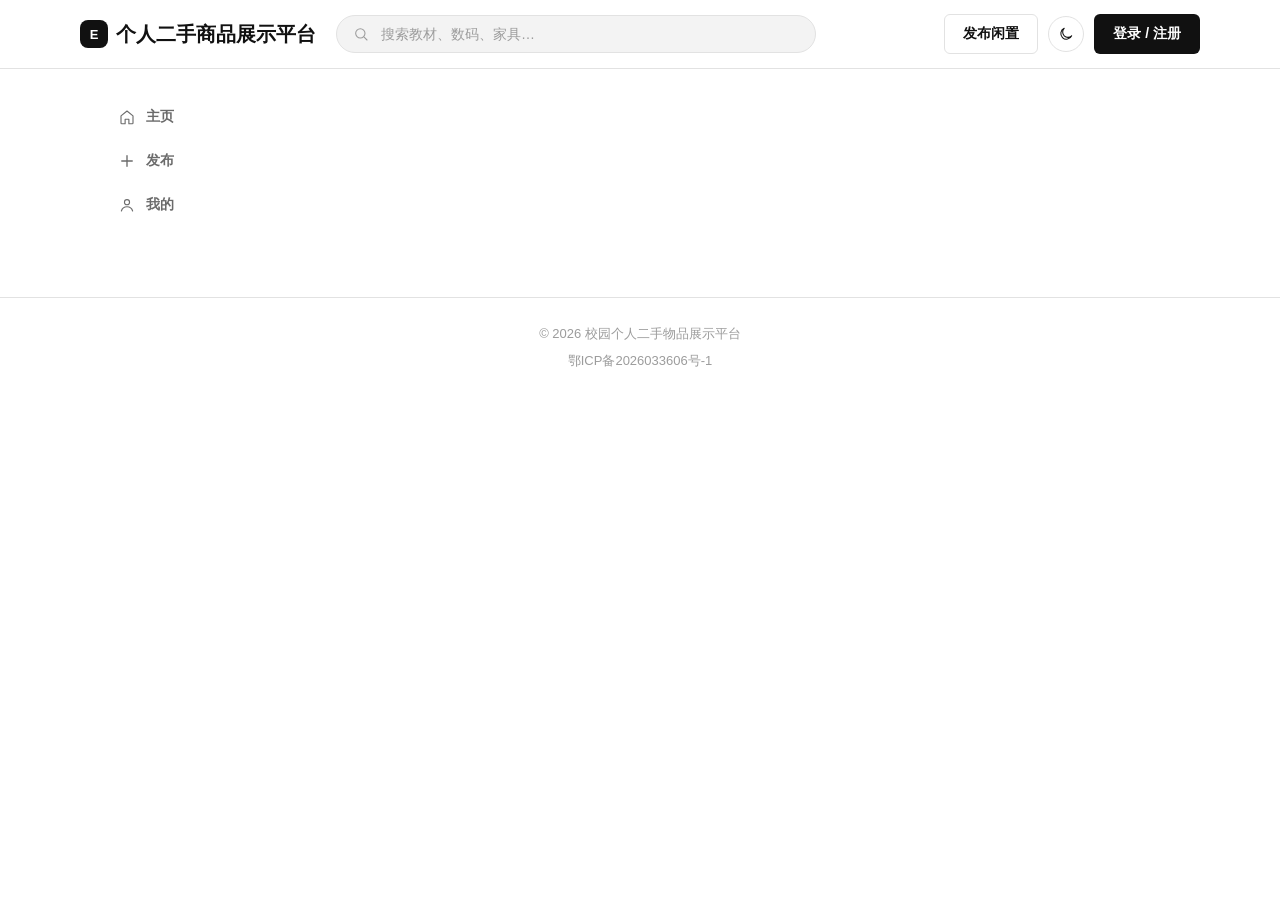
==== commit 3c5be464: "Add files via upload" ====
--- a/Campus-Market-Android/android/app/src/main/assets/public/index.html
+++ b/Campus-Market-Android/android/app/src/main/assets/public/index.html
@@ -2,16 +2,21 @@
 <html lang="zh-CN">
 <head>
     <meta charset="UTF-8">
-    <meta name="viewport" content="width=device-width, initial-scale=1.0">
+    <meta
+      name="viewport"
+      content="width=device-width, initial-scale=1.0, viewport-fit=cover"
+    >
+    <meta name="theme-color" content="#ffffff">
+    <meta name="color-scheme" content="light dark">
     <title>校园个人二手物品展示平台</title>
-  <script type="module" crossorigin src="./assets/index-BZP33qq7.js"></script>
-  <link rel="stylesheet" crossorigin href="./assets/index-D5Jj1eur.css">
+  <script type="module" crossorigin src="./assets/index-1QC-7-Nw.js"></script>
+  <link rel="stylesheet" crossorigin href="./assets/index-DX2vLX7-.css">
 </head>
 <body>
     <div id="app">
         <!-- 页面脚本加载完成、Vue 接管之前显示，避免手机上出现一片空白 -->
-        <div style="min-height:100vh;display:flex;align-items:center;justify-content:center;color:#8a94a6;font-size:14px;font-family:system-ui,sans-serif">加载中…</div>
+        <div style="min-height:100dvh;display:flex;align-items:center;justify-content:center;padding:24px;color:#8a94a6;font-size:14px;font-family:system-ui,sans-serif">加载中…</div>
     </div> 
 </body>
-</html>+</html>
--- a/Campus-Market-Android/android/app/src/main/assets/public/assets/index-DX2vLX7-.css
+++ b/Campus-Market-Android/android/app/src/main/assets/public/assets/index-DX2vLX7-.css
@@ -0,0 +1 @@
+.announcement-wrap[data-v-9b08477e]{position:relative;z-index:50;width:100%}.announcement-bar[data-v-9b08477e]{min-height:44px;display:flex;align-items:center;gap:10px;padding:0 max(18px,env(safe-area-inset-right)) 0 max(18px,env(safe-area-inset-left));box-sizing:border-box;background:var(--card-bg, #ffffff);border-bottom:1px solid var(--border)}.announcement-icon[data-v-9b08477e]{flex:0 0 auto;min-height:22px;display:inline-flex;align-items:center;padding:0 8px;border-radius:999px;background:var(--panel);color:var(--ink);font-size:11px;font-weight:700}.announcement-window[data-v-9b08477e]{flex:1;min-width:0;overflow:hidden}.announcement-marquee[data-v-9b08477e]{display:block;width:max-content;min-width:100%;padding:0;border:0;background:transparent;color:inherit;cursor:pointer;text-align:left;white-space:nowrap;overflow:hidden}.announcement-marquee-text[data-v-9b08477e]{display:inline-block;padding-left:100%;animation:announcement-scroll-9b08477e 16s linear infinite}.announcement-marquee:hover .announcement-marquee-text[data-v-9b08477e]{animation-play-state:paused}@keyframes announcement-scroll-9b08477e{0%{transform:translate(0)}to{transform:translate(-100%)}}.announcement-toggle[data-v-9b08477e]{flex:0 0 auto;width:32px;height:32px;border:0;border-radius:8px;background:transparent;color:inherit;cursor:pointer;font-size:23px;line-height:1}.announcement-toggle[data-v-9b08477e]:hover{background:#0000000f}.announcement-toggle span[data-v-9b08477e]{display:inline-block;transition:transform .2s ease}.announcement-toggle span.rotated[data-v-9b08477e]{transform:rotate(180deg)}.announcement-panel[data-v-9b08477e]{position:absolute;top:100%;left:0;right:0;max-height:min(480px,70dvh);overflow-y:auto;padding:12px;background:var(--card-bg, #ffffff);border:1px solid rgba(0,0,0,.08);border-top:0;box-shadow:0 10px 30px #0000001f}.announcement-panel-head[data-v-9b08477e]{display:flex;align-items:center;justify-content:space-between;padding:4px 6px 12px}.announcement-close-list[data-v-9b08477e]{border:0;background:transparent;color:var(--muted);cursor:pointer}.announcement-item[data-v-9b08477e]{width:100%;display:block;padding:13px 14px;margin-bottom:8px;border:1px solid rgba(0,0,0,.06);border-radius:10px;background:transparent;color:inherit;text-align:left;cursor:pointer}.announcement-item[data-v-9b08477e]:hover{background:#00000009}.announcement-item-title[data-v-9b08477e]{font-weight:700;margin-bottom:5px}.announcement-item-content[data-v-9b08477e]{color:var(--muted);line-height:1.6;display:-webkit-box;-webkit-box-orient:vertical;-webkit-line-clamp:2;overflow:hidden}.announcement-item-time[data-v-9b08477e]{margin-top:7px;font-size:12px;color:var(--muted-2)}.announcement-modal-mask[data-v-9b08477e]{position:fixed;top:0;right:0;bottom:0;left:0;z-index:10000;display:flex;align-items:center;justify-content:center;padding:calc(20px + env(safe-area-inset-top)) max(20px,env(safe-area-inset-right)) calc(20px + env(safe-area-inset-bottom)) max(20px,env(safe-area-inset-left));box-sizing:border-box;background:#00000073}.announcement-modal[data-v-9b08477e]{width:min(560px,100%);max-height:80dvh;overflow-y:auto;padding:22px;box-sizing:border-box;border-radius:16px;background:var(--card-bg, #ffffff);box-shadow:0 18px 50px #0003}.announcement-modal-head[data-v-9b08477e]{display:flex;align-items:flex-start;justify-content:space-between;gap:12px}.announcement-modal-head h3[data-v-9b08477e]{margin:0;font-size:20px}.announcement-modal-close[data-v-9b08477e]{width:32px;height:32px;border:0;border-radius:8px;background:transparent;font-size:24px;cursor:pointer}.announcement-modal-time[data-v-9b08477e]{margin-top:7px;color:var(--muted-2);font-size:12px}.announcement-modal-content[data-v-9b08477e]{margin-top:20px;line-height:1.9;white-space:pre-wrap;word-break:break-word}@media (max-width: 600px){.announcement-bar[data-v-9b08477e]{min-height:40px;padding:0 max(12px,env(safe-area-inset-right)) 0 max(12px,env(safe-area-inset-left))}.announcement-panel[data-v-9b08477e]{max-height:min(420px,68dvh);padding:8px 10px 10px}.announcement-modal-mask[data-v-9b08477e]{align-items:flex-end;padding:calc(16px + env(safe-area-inset-top)) max(12px,env(safe-area-inset-right)) calc(12px + env(safe-area-inset-bottom)) max(12px,env(safe-area-inset-left))}.announcement-modal[data-v-9b08477e]{width:100%;max-height:84dvh;padding:20px;border-radius:18px}}@media (prefers-reduced-motion: reduce){.announcement-marquee[data-v-9b08477e]{width:100%;overflow:hidden;text-overflow:ellipsis}.announcement-marquee-text[data-v-9b08477e]{display:block;max-width:100%;padding-left:0;overflow:hidden;text-overflow:ellipsis}}.card[data-v-c568e8cd]{position:relative;overflow:hidden;cursor:pointer}.card-media[data-v-c568e8cd]{position:relative;width:100%;height:auto;aspect-ratio:1 / 1;overflow:hidden;border-radius:12px}.product-image[data-v-c568e8cd]{width:100%;height:100%;display:block;object-fit:cover}.product-image[data-v-c568e8cd]:not([src]){display:none}.card-status[data-v-c568e8cd]{position:absolute;top:10px;left:10px;padding:4px 8px;border-radius:6px;background:#000000a6;color:#fff;font-size:12px}.fav-btn[data-v-c568e8cd]{position:absolute;top:10px;right:10px;width:36px;height:36px;display:flex;align-items:center;justify-content:center;padding:0;border:none;border-radius:50%;background:#0000008c;cursor:pointer;box-shadow:0 2px 8px #00000040;transition:background .2s ease,transform .2s ease}.fav-btn[data-v-c568e8cd]:hover{background:#000000b3;transform:scale(1.08)}.fav-btn[data-v-c568e8cd] svg{width:20px;height:20px;display:block;transition:fill .2s ease,stroke .2s ease,transform .2s ease}.fav-btn[data-v-c568e8cd]:not(.active) svg *{stroke:#fff}.fav-btn.active[data-v-c568e8cd] svg *{stroke:#ff3b30;fill:#ff3b30}.fav-btn.active[data-v-c568e8cd] svg{transform:scale(1.05)}.card-body[data-v-c568e8cd]{min-width:0;padding:12px 10px 14px}.card-title[data-v-c568e8cd]{margin:0 0 8px;min-height:2.8em;font-size:15px;font-weight:600;line-height:1.4;overflow:hidden;display:-webkit-box;-webkit-box-orient:vertical;-webkit-line-clamp:2}.card-price-row[data-v-c568e8cd]{display:flex;align-items:center;gap:8px}.card-price[data-v-c568e8cd]{font-size:18px;font-weight:700}.card-original[data-v-c568e8cd]{font-size:13px;text-decoration:line-through;opacity:.55}.card-meta[data-v-c568e8cd]{display:flex;justify-content:space-between;gap:8px;min-width:0;margin-top:8px;font-size:12px;opacity:.6}.card-meta span[data-v-c568e8cd]{min-width:0;overflow:hidden;text-overflow:ellipsis;white-space:nowrap}.card-publish[data-v-c568e8cd]{margin:6px 0 0;font-size:12px;opacity:.6}@media (max-width: 520px){.card-title[data-v-c568e8cd]{min-height:2.8em;margin-bottom:5px;font-size:13px}.card-price[data-v-c568e8cd]{font-size:17px}.card-publish[data-v-c568e8cd]{display:none}.card-body[data-v-c568e8cd]{padding:10px 9px 12px}.fav-btn[data-v-c568e8cd]{top:7px;right:7px;width:34px;height:34px}}.image-captcha[data-v-4715f5ba]{display:flex;align-items:center;gap:10px;margin:4px 0 12px}.captcha-input[data-v-4715f5ba]{flex:1;min-width:0;text-transform:uppercase}.captcha-image[data-v-4715f5ba]{flex:none;width:132px;height:44px;padding:0;border:1px solid #e1e7f1;border-radius:8px;background:#fff;cursor:pointer;overflow:hidden}.captcha-image img[data-v-4715f5ba]{display:block}.captcha-placeholder[data-v-4715f5ba]{font-size:12px;color:#8a94a6}.trade-dialog-mask[data-v-9c4ab112]{position:fixed;top:0;right:0;bottom:0;left:0;z-index:11000;display:flex;align-items:center;justify-content:center;padding:20px;box-sizing:border-box;background:#00000073}.trade-dialog[data-v-9c4ab112]{width:min(430px,100%);padding:28px;box-sizing:border-box;border-radius:16px;background:var(--card-bg, #ffffff);box-shadow:0 18px 50px #0003}.trade-dialog-icon[data-v-9c4ab112]{margin-bottom:10px;text-align:center;font-size:36px}.trade-dialog h3[data-v-9c4ab112]{margin:0 0 18px;text-align:center;font-size:20px}.trade-dialog-content[data-v-9c4ab112]{color:#555;font-size:14px;line-height:1.8}.trade-dialog-content p[data-v-9c4ab112]{margin:0 0 12px}.trade-dialog-warning[data-v-9c4ab112]{color:#d97706}.trade-dialog-actions[data-v-9c4ab112]{display:flex;gap:12px;margin-top:24px}.trade-dialog-actions button[data-v-9c4ab112]{flex:1;height:42px;border:0;border-radius:8px;cursor:pointer;font-size:14px}.trade-dialog-cancel[data-v-9c4ab112]{background:#f3f4f6;color:#555}.trade-dialog-confirm[data-v-9c4ab112]{background:#2563eb;color:#fff}.trade-dialog-cancel[data-v-9c4ab112]:hover{background:#e5e7eb}.trade-dialog-confirm[data-v-9c4ab112]:hover{background:#1d4ed8}.detail-grid[data-v-01848d94]{display:grid;grid-template-columns:minmax(0,1.1fr) minmax(0,1fr);gap:40px;align-items:start}.breadcrumb[data-v-01848d94]{margin-bottom:22px}.breadcrumb button[data-v-01848d94]{padding:0;border:none;background:transparent;color:inherit;cursor:pointer;font-size:14px;opacity:.75}.breadcrumb button[data-v-01848d94]:hover{opacity:1}.detail-media-wrapper[data-v-01848d94]{width:100%;min-width:0}.detail-media[data-v-01848d94]{position:relative;width:100%;min-height:420px;display:flex;align-items:center;justify-content:center;overflow:hidden;border-radius:16px;background:#f5f5f5;outline:none}.detail-media[data-v-01848d94]:focus-visible{outline:2px solid #2563eb;outline-offset:3px}.detail-image[data-v-01848d94]{width:100%;height:420px;display:block;object-fit:contain;background:#f5f5f5}.image-nav[data-v-01848d94]{position:absolute;top:50%;transform:translateY(-50%);z-index:3;width:42px;height:42px;display:flex;align-items:center;justify-content:center;padding:0;border:none;border-radius:50%;background:#00000073;color:#fff;font-size:34px;line-height:1;cursor:pointer;transition:background .2s,transform .2s}.image-nav[data-v-01848d94]:hover{background:#000000a6}.image-nav[data-v-01848d94]:active{transform:translateY(-50%) scale(.95)}.image-nav-prev[data-v-01848d94]{left:14px}.image-nav-next[data-v-01848d94]{right:14px}.image-counter[data-v-01848d94]{position:absolute;right:14px;bottom:14px;z-index:3;padding:5px 10px;border-radius:20px;background:#0000008c;color:#fff;font-size:12px;line-height:1}.image-thumbnails[data-v-01848d94]{display:flex;gap:10px;margin-top:12px;padding-bottom:4px;overflow-x:auto}.image-thumbnail[data-v-01848d94]{position:relative;flex:0 0 76px;width:76px;height:76px;padding:0;border:2px solid transparent;border-radius:9px;overflow:hidden;background:#f5f5f5;cursor:pointer;transition:border-color .2s,opacity .2s}.image-thumbnail[data-v-01848d94]:hover{opacity:.8}.image-thumbnail.active[data-v-01848d94]{border-color:#2563eb}.image-thumbnail img[data-v-01848d94]{width:100%;height:100%;display:block;object-fit:cover}.detail-info[data-v-01848d94]{min-width:0}.detail-title[data-v-01848d94]{margin:14px 0 18px;font-size:30px;line-height:1.35;font-weight:700;overflow-wrap:anywhere}.detail-price-row[data-v-01848d94]{display:flex;align-items:center;flex-wrap:wrap;gap:12px;margin-bottom:24px}.detail-price[data-v-01848d94]{font-size:30px;font-weight:700}.detail-original[data-v-01848d94]{font-size:16px;text-decoration:line-through;opacity:.5}.detail-status[data-v-01848d94]{display:inline-flex;align-items:center;padding:5px 10px;border-radius:6px;font-size:13px;font-weight:500}.status-on_sale[data-v-01848d94]{background:#22c55e1f;color:#16a34a}.status-off_sale[data-v-01848d94]{background:#f59e0b1f;color:#d97706}.status-sold[data-v-01848d94]{background:#6b72801f;color:#6b7280}.detail-meta-list[data-v-01848d94]{display:flex;flex-direction:column;gap:12px;margin-bottom:24px}.detail-meta-item[data-v-01848d94]{font-size:14px;line-height:1.6;opacity:.75}.detail-meta-item b[data-v-01848d94]{opacity:1}.detail-desc[data-v-01848d94]{margin:0 0 28px;font-size:15px;line-height:1.8;white-space:pre-wrap;word-break:break-word}.seller-card[data-v-01848d94]{display:flex;align-items:center;gap:12px;padding:14px;margin-bottom:28px;border-radius:12px;background:#f7f7f7}.seller-card-link[data-v-01848d94]{cursor:pointer;transition:background .2s}.seller-card-link[data-v-01848d94]:hover{background:#eee}.seller-card-link[data-v-01848d94]:focus-visible{outline:2px solid #2563eb;outline-offset:3px}.avatar[data-v-01848d94]{width:44px;height:44px;flex-shrink:0;display:flex;align-items:center;justify-content:center;border-radius:50%;background:#e5e7eb;font-size:18px;font-weight:600}.seller-name[data-v-01848d94]{font-size:15px;font-weight:600;margin-bottom:4px}.seller-score[data-v-01848d94]{font-size:12px;opacity:.6}.seller-card-arrow[data-v-01848d94]{margin-left:auto;font-size:28px;line-height:1;opacity:.5}.detail-actions[data-v-01848d94]{display:flex;align-items:center;flex-wrap:wrap;gap:12px}.detail-actions .btn[data-v-01848d94]{min-height:44px;padding:0 22px}.detail-actions .btn[data-v-01848d94]:disabled{opacity:.55;cursor:not-allowed}.own-product-notice[data-v-01848d94]{font-size:14px;color:#6b7280}.btn-report[data-v-01848d94]{min-height:44px;padding:0 22px;border:1px solid #e5e7eb;border-radius:8px;background:#fff;color:#666;cursor:pointer;transition:border-color .2s,color .2s,background .2s}.btn-report[data-v-01848d94]:hover{border-color:#f04444;color:#f04444;background:#fff7f7}.btn-report[data-v-01848d94]:active{transform:translateY(1px)}.report-overlay[data-v-01848d94]{position:fixed;top:0;right:0;bottom:0;left:0;z-index:9999;display:flex;align-items:center;justify-content:center;padding:20px;background:#0000007a}.report-dialog[data-v-01848d94]{position:relative;width:100%;max-width:520px;max-height:calc(100vh - 40px);overflow-y:auto;padding:24px;border-radius:14px;background:#fff;box-shadow:0 20px 60px #0003}.report-header[data-v-01848d94]{display:flex;align-items:center;justify-content:space-between;margin-bottom:20px}.report-header h2[data-v-01848d94]{margin:0;font-size:20px;font-weight:600;color:#222}.report-close[data-v-01848d94]{width:32px;height:32px;padding:0;border:none;border-radius:50%;background:#f5f5f5;color:#666;font-size:22px;line-height:32px;cursor:pointer}.report-close[data-v-01848d94]:hover{background:#eee}.report-close[data-v-01848d94]:disabled{cursor:not-allowed;opacity:.5}.report-product[data-v-01848d94]{display:flex;align-items:center;justify-content:space-between;gap:16px;padding:12px 14px;margin-bottom:22px;border-radius:8px;background:#f7f7f7}.report-product-name[data-v-01848d94]{min-width:0;overflow:hidden;text-overflow:ellipsis;white-space:nowrap;font-size:14px;color:#333}.report-product-price[data-v-01848d94]{flex-shrink:0;font-size:15px;font-weight:600;color:#f04444}.report-form-item[data-v-01848d94]{position:relative;margin-bottom:20px}.report-form-item>label[data-v-01848d94]{display:block;margin-bottom:10px;font-size:14px;font-weight:500;color:#333}.report-required[data-v-01848d94]{margin-left:3px;color:#f04444}.report-optional[data-v-01848d94]{font-size:12px;font-weight:400;color:#999}.report-reasons[data-v-01848d94]{display:grid;grid-template-columns:1fr 1fr;gap:10px}.report-reason[data-v-01848d94]{display:flex;align-items:center;gap:8px;padding:11px 12px;border:1px solid #e5e5e5;border-radius:7px;background:#fff;color:#555;font-size:13px;cursor:pointer;transition:border-color .2s,background .2s}.report-reason[data-v-01848d94]:hover{border-color:#bbb}.report-reason.active[data-v-01848d94]{border-color:#409eff;background:#f0f7ff;color:#2563eb}.report-reason input[data-v-01848d94]{margin:0;accent-color:#409eff}.report-form-item textarea[data-v-01848d94]{box-sizing:border-box;width:100%;min-height:110px;padding:11px 12px;border:1px solid #ddd;border-radius:7px;outline:none;resize:vertical;font-family:inherit;font-size:13px;line-height:1.6;color:#333;transition:border-color .2s}.report-form-item textarea[data-v-01848d94]:focus{border-color:#409eff}.report-count[data-v-01848d94]{position:absolute;right:10px;bottom:9px;font-size:12px;color:#aaa}.report-error[data-v-01848d94]{padding:10px 12px;margin-bottom:16px;border-radius:6px;background:#fff2f2;color:#f04444;font-size:13px;line-height:1.5}.report-actions[data-v-01848d94]{display:flex;justify-content:flex-end;gap:10px;padding-top:4px}.report-cancel[data-v-01848d94],.report-submit[data-v-01848d94]{min-width:90px;height:40px;padding:0 18px;border-radius:7px;font-size:14px;cursor:pointer}.report-cancel[data-v-01848d94]{border:1px solid #ddd;background:#fff;color:#555}.report-cancel[data-v-01848d94]:hover:not(:disabled){background:#f5f5f5}.report-submit[data-v-01848d94]{border:none;background:#409eff;color:#fff}.report-submit[data-v-01848d94]:hover:not(:disabled){background:#337ecc}.report-cancel[data-v-01848d94]:disabled,.report-submit[data-v-01848d94]:disabled{opacity:.6;cursor:not-allowed}.empty-actions[data-v-01848d94]{display:flex;justify-content:center;gap:10px;margin-top:16px}@media (max-width: 768px){.detail-grid[data-v-01848d94]{grid-template-columns:1fr;gap:20px}.detail-media[data-v-01848d94]{min-height:0;aspect-ratio:1 / 1;border-radius:14px}.detail-image[data-v-01848d94]{height:100%;aspect-ratio:1 / 1}.image-nav[data-v-01848d94]{width:38px;height:38px;font-size:30px}.image-nav-prev[data-v-01848d94]{left:10px}.image-nav-next[data-v-01848d94]{right:10px}.image-thumbnail[data-v-01848d94]{flex-basis:64px;width:64px;height:64px}.detail-title[data-v-01848d94]{margin:12px 0 14px;font-size:23px}.detail-price[data-v-01848d94]{font-size:28px}.detail-actions[data-v-01848d94]{flex-direction:column;align-items:stretch}.detail-actions .btn[data-v-01848d94],.btn-report[data-v-01848d94]{width:100%}.empty-actions[data-v-01848d94]{flex-wrap:wrap}.report-reasons[data-v-01848d94]{grid-template-columns:1fr}.report-dialog[data-v-01848d94]{padding:20px;max-height:calc(100dvh - env(safe-area-inset-top) - env(safe-area-inset-bottom) - 24px)}.report-overlay[data-v-01848d94]{padding:calc(12px + env(safe-area-inset-top)) max(12px,env(safe-area-inset-right)) calc(12px + env(safe-area-inset-bottom)) max(12px,env(safe-area-inset-left))}.report-actions[data-v-01848d94]{flex-direction:column-reverse}.report-cancel[data-v-01848d94],.report-submit[data-v-01848d94]{width:100%}}.publish-page[data-v-31282f9b]{min-height:100vh;min-height:100dvh;padding:40px 20px 80px;background:var(--panel);color:var(--ink)}.publish-container[data-v-31282f9b]{width:100%;max-width:900px;margin:0 auto}.page-header[data-v-31282f9b]{margin-bottom:24px}.page-header h1[data-v-31282f9b]{margin:0 0 8px;font-size:30px;font-weight:700;color:var(--ink)}.page-header p[data-v-31282f9b]{margin:0;font-size:14px;color:var(--muted)}.publish-card[data-v-31282f9b]{padding:32px;border:1px solid var(--border);border-radius:16px;background:var(--surface);box-shadow:0 2px 12px #0000000d}.form-section[data-v-31282f9b]{margin-bottom:32px}.section-title[data-v-31282f9b]{display:flex;align-items:center;margin-bottom:14px;font-size:18px;font-weight:600;color:var(--ink)}.required[data-v-31282f9b]{margin-left:4px;color:#f04444}.image-count[data-v-31282f9b]{margin-left:auto;font-size:13px;font-weight:400;color:var(--muted-2)}.image-tip[data-v-31282f9b]{margin-bottom:16px;font-size:13px;color:var(--muted)}.image-list[data-v-31282f9b]{display:flex;flex-wrap:wrap;gap:14px}.image-item[data-v-31282f9b],.upload-box[data-v-31282f9b]{position:relative;width:150px;height:150px;overflow:hidden;border-radius:8px}.image-item[data-v-31282f9b]{border:1px solid var(--border);background:var(--panel)}.image-item.main[data-v-31282f9b]{border:2px solid var(--ink)}.image-item img[data-v-31282f9b]{width:100%;height:100%;display:block;object-fit:cover}.main-label[data-v-31282f9b]{position:absolute;left:0;top:0;padding:5px 10px;border-bottom-right-radius:8px;color:var(--btn-text);background:var(--btn-bg);font-size:12px}.delete-image[data-v-31282f9b]{position:absolute;right:6px;top:6px;width:26px;height:26px;padding:0;border:none;border-radius:50%;color:#fff;background:#0000008c;font-size:20px;line-height:26px;cursor:pointer}.delete-image[data-v-31282f9b]:hover{background:#000c}.set-main[data-v-31282f9b]{position:absolute;left:50%;bottom:8px;transform:translate(-50%);width:calc(100% - 16px);height:30px;border:none;border-radius:5px;color:#fff;background:#0009;font-size:12px;cursor:pointer}.set-main[data-v-31282f9b]:hover{background:#000c}.upload-box[data-v-31282f9b]{display:flex;flex-direction:column;align-items:center;justify-content:center;border:2px dashed var(--border);background:var(--bg);cursor:pointer;transition:all .2s}.upload-box[data-v-31282f9b]:hover{border-color:var(--ink);background:var(--panel)}.upload-icon[data-v-31282f9b]{font-size:42px;font-weight:200;color:var(--muted-2);line-height:1}.upload-text[data-v-31282f9b]{margin-top:12px;font-size:14px;color:var(--muted)}.upload-subtext[data-v-31282f9b]{margin-top:4px;font-size:12px;color:var(--muted-2)}.form-item[data-v-31282f9b]{position:relative;margin-bottom:22px}.form-item>label[data-v-31282f9b]{display:block;margin-bottom:8px;font-size:14px;font-weight:500;color:var(--ink)}.form-item input[data-v-31282f9b],.form-item select[data-v-31282f9b],.form-item textarea[data-v-31282f9b]{box-sizing:border-box;width:100%;padding:12px 14px;border:1px solid var(--border);border-radius:7px;outline:none;background:var(--bg);color:var(--ink);font-size:14px;transition:border-color .2s}.form-item input[data-v-31282f9b]:focus,.form-item select[data-v-31282f9b]:focus,.form-item textarea[data-v-31282f9b]:focus{border-color:var(--ink)}.form-item textarea[data-v-31282f9b]{min-height:150px;resize:vertical;line-height:1.6}.input-count[data-v-31282f9b]{position:absolute;right:12px;bottom:12px;font-size:12px;color:var(--muted-2)}.textarea-count[data-v-31282f9b]{position:absolute;right:12px;bottom:10px;font-size:12px;color:var(--muted-2)}.price-row[data-v-31282f9b]{display:grid;grid-template-columns:1fr 1fr;gap:20px}.price-input[data-v-31282f9b]{display:flex;align-items:center;overflow:hidden;border:1px solid var(--border);border-radius:7px}.price-input[data-v-31282f9b]:focus-within{border-color:var(--ink)}.price-input span[data-v-31282f9b]{padding-left:14px;color:var(--muted-2)}.price-input input[data-v-31282f9b]{border:none!important;border-radius:0!important}.price-input input[data-v-31282f9b]:focus{border:none!important}.review-notice[data-v-31282f9b]{display:flex;gap:12px;padding:15px;margin-bottom:20px;border:1px solid var(--border);border-radius:10px;background:var(--panel)}.notice-icon[data-v-31282f9b]{flex-shrink:0;width:22px;height:22px;display:flex;align-items:center;justify-content:center;border-radius:50%;background:var(--ink);color:var(--bg);font-size:13px}.notice-title[data-v-31282f9b]{margin-bottom:5px;font-size:14px;font-weight:500;color:var(--ink)}.notice-text[data-v-31282f9b]{font-size:13px;line-height:1.6;color:var(--muted)}.error-message[data-v-31282f9b]{margin-top:10px;color:#f04444;font-size:13px}.submit-error[data-v-31282f9b]{padding:12px;margin-bottom:15px;border-radius:6px;background:#fff2f2;color:#f04444;font-size:13px;line-height:1.6;white-space:pre-wrap}.submit-button[data-v-31282f9b]{width:100%;height:48px;border:none;border-radius:7px;background:var(--btn-bg);color:var(--btn-text);font-size:16px;font-weight:500;cursor:pointer;transition:background .2s}.submit-button[data-v-31282f9b]:hover:not(:disabled){opacity:.86}.submit-button[data-v-31282f9b]:disabled{opacity:.6;cursor:not-allowed}@media (max-width: 700px){.publish-page[data-v-31282f9b]{padding:18px max(12px,env(safe-area-inset-right)) 40px max(12px,env(safe-area-inset-left))}.publish-card[data-v-31282f9b]{padding:18px 14px;border-radius:14px}.page-header h1[data-v-31282f9b]{font-size:24px}.image-item[data-v-31282f9b],.upload-box[data-v-31282f9b]{width:100%;height:auto;aspect-ratio:1 / 1}.image-list[data-v-31282f9b]{display:grid;grid-template-columns:repeat(3,minmax(0,1fr));gap:10px}.price-row[data-v-31282f9b]{grid-template-columns:1fr;gap:0}.form-item input[data-v-31282f9b],.form-item select[data-v-31282f9b],.form-item textarea[data-v-31282f9b]{min-height:46px;font-size:16px}.form-item textarea[data-v-31282f9b]{min-height:180px}.submit-button[data-v-31282f9b]{height:50px;font-size:15px}}.my-products-page[data-v-a4cbbb43]{width:100%;max-width:1400px;margin:0 auto;padding:30px 24px 60px;box-sizing:border-box;color:var(--ink)}.user-header[data-v-a4cbbb43]{display:flex;align-items:center;justify-content:space-between;gap:30px;padding:30px;margin-bottom:24px;border-radius:18px;background:var(--card-bg, #ffffff);border:1px solid var(--border);box-shadow:0 4px 20px #0000000f}.user-info[data-v-a4cbbb43]{display:flex;align-items:center;gap:18px}.avatar[data-v-a4cbbb43]{width:70px;height:70px;border-radius:50%;display:flex;align-items:center;justify-content:center;background:var(--ink);color:var(--bg);font-size:28px;font-weight:700}.user-text h1[data-v-a4cbbb43]{margin:0 0 6px;font-size:25px}.user-text p[data-v-a4cbbb43]{margin:0;color:var(--muted)}.user-stats[data-v-a4cbbb43]{display:flex;gap:35px}.stat-item[data-v-a4cbbb43]{text-align:center}.stat-value[data-v-a4cbbb43]{font-size:22px;font-weight:700}.stat-label[data-v-a4cbbb43]{margin-top:5px;color:var(--muted);font-size:13px}.logout-btn[data-v-a4cbbb43]{flex-shrink:0;padding:10px 18px;border:1px solid var(--border);border-radius:8px;background:var(--surface);color:var(--muted);cursor:pointer;font-size:14px;white-space:nowrap;transition:.2s}.logout-btn[data-v-a4cbbb43]:hover{background:var(--panel);color:var(--ink)}.sales-card[data-v-a4cbbb43]{padding:26px;margin-bottom:24px;border-radius:18px;background:var(--card-bg, #ffffff);border:1px solid var(--border);box-shadow:0 4px 20px #0000000f}.section-title[data-v-a4cbbb43]{display:flex;justify-content:space-between;align-items:center}.section-title h2[data-v-a4cbbb43]{margin:0;font-size:20px}.section-title span[data-v-a4cbbb43]{color:var(--muted);font-size:14px}.sales-line-chart[data-v-a4cbbb43]{width:100%;height:280px;margin-top:20px;overflow-x:auto}.line-chart-svg[data-v-a4cbbb43]{width:100%;min-width:600px;height:280px;display:block}.chart-grid-line[data-v-a4cbbb43]{stroke:var(--border);stroke-width:1}.chart-line[data-v-a4cbbb43]{stroke:var(--ink);stroke-width:3;stroke-linecap:round;stroke-linejoin:round}.chart-point[data-v-a4cbbb43]{fill:var(--surface);stroke:var(--ink);stroke-width:3}.chart-amount[data-v-a4cbbb43]{fill:var(--ink);font-size:12px;font-weight:600}.chart-date-text[data-v-a4cbbb43]{fill:var(--muted);font-size:11px}.empty-sales[data-v-a4cbbb43]{padding:50px 0;text-align:center;color:var(--muted-2)}.tabs[data-v-a4cbbb43]{display:flex;gap:10px;margin-bottom:24px;padding:6px;border-radius:12px;background:var(--panel)}.tab[data-v-a4cbbb43]{flex:1;padding:12px 20px;border:0;border-radius:9px;background:transparent;color:var(--muted);cursor:pointer;font-size:15px;transition:.2s}.tab[data-v-a4cbbb43]:hover{color:var(--ink)}.tab.active[data-v-a4cbbb43]{background:var(--surface);color:var(--ink);font-weight:600;box-shadow:0 2px 8px #0000000f}.tab-count[data-v-a4cbbb43]{margin-left:5px;color:var(--muted-2)}.products-section[data-v-a4cbbb43],.orders-section[data-v-a4cbbb43]{min-height:300px}.section-header[data-v-a4cbbb43]{display:flex;justify-content:space-between;align-items:center;margin-bottom:20px}.section-header h2[data-v-a4cbbb43]{margin:0 0 5px;font-size:21px}.section-header p[data-v-a4cbbb43]{margin:0;color:var(--muted);font-size:13px}.product-grid[data-v-a4cbbb43]{display:grid;grid-template-columns:repeat(auto-fill,minmax(250px,1fr));gap:20px}.product-card[data-v-a4cbbb43]{overflow:hidden;border-radius:15px;border:1px solid var(--border);background:var(--surface);box-shadow:0 4px 18px #0000000f;transition:transform .2s,box-shadow .2s}.product-card[data-v-a4cbbb43]:hover{transform:translateY(-3px);box-shadow:0 8px 25px #0000001a}.favorite-product-card[data-v-a4cbbb43]{cursor:pointer}.favorite-product-card[data-v-a4cbbb43]:hover{transform:translateY(-4px)}.product-image-wrapper[data-v-a4cbbb43]{position:relative;width:100%;height:210px;overflow:hidden;background:var(--panel)}.product-image[data-v-a4cbbb43]{width:100%;height:100%;object-fit:cover}.no-image[data-v-a4cbbb43]{width:100%;height:100%;display:flex;align-items:center;justify-content:center;color:var(--muted-2)}.status-badge[data-v-a4cbbb43]{position:absolute;top:12px;right:12px;padding:5px 9px;border-radius:7px;font-size:12px;font-weight:600;background:var(--surface)}.status-on-sale[data-v-a4cbbb43]{color:#166534}.status-sold[data-v-a4cbbb43]{color:#6b7280}.status-pending[data-v-a4cbbb43]{color:#92400e}.status-trading[data-v-a4cbbb43]{color:#1d4ed8}.status-rejected[data-v-a4cbbb43]{color:#991b1b}.status-other[data-v-a4cbbb43]{color:#374151}.product-content[data-v-a4cbbb43]{padding:16px}.product-name[data-v-a4cbbb43]{margin:0 0 8px;overflow:hidden;white-space:nowrap;text-overflow:ellipsis;font-size:17px}.product-category[data-v-a4cbbb43]{margin-bottom:10px;color:var(--muted);font-size:13px}.product-price-row[data-v-a4cbbb43]{display:flex;align-items:baseline;gap:8px;margin-bottom:10px}.product-price[data-v-a4cbbb43]{color:var(--ink);font-size:21px;font-weight:700}.original-price[data-v-a4cbbb43]{color:var(--muted-2);font-size:13px;text-decoration:line-through}.product-meta[data-v-a4cbbb43]{display:flex;justify-content:space-between;gap:10px;margin-bottom:10px;color:var(--muted);font-size:12px}.product-publish[data-v-a4cbbb43]{margin:-2px 0 10px;color:var(--muted);font-size:12px}.product-description[data-v-a4cbbb43]{height:40px;margin-bottom:15px;overflow:hidden;color:var(--muted);font-size:13px;line-height:20px}.product-actions[data-v-a4cbbb43]{display:flex;align-items:center;justify-content:flex-end;flex-wrap:wrap;gap:8px}.clickable-product[data-v-a4cbbb43]{cursor:pointer}.product-name.clickable-product[data-v-a4cbbb43]:hover{color:#2563eb}.btn[data-v-a4cbbb43]{border:0;border-radius:8px;padding:9px 15px;cursor:pointer;transition:.2s}.btn[data-v-a4cbbb43]:disabled{cursor:not-allowed;opacity:.6}.btn-sold[data-v-a4cbbb43]{background:#111827;color:#fff}.btn-sold[data-v-a4cbbb43]:hover{opacity:.85}.btn-delete[data-v-a4cbbb43]{background:#fee2e2;color:#b91c1c}.btn-delete[data-v-a4cbbb43]:hover{background:#fecaca}.btn-delete[data-v-a4cbbb43]:disabled{background:#f3f4f6;color:#9ca3af}.btn-edit[data-v-a4cbbb43]{background:#dbeafe;color:#1d4ed8}.btn-edit[data-v-a4cbbb43]:hover{background:#bfdbfe}.sold-text[data-v-a4cbbb43],.status-text[data-v-a4cbbb43]{color:var(--muted);font-size:13px}.no-more[data-v-a4cbbb43]{padding:28px 0;text-align:center;color:var(--muted-2);font-size:13px}.empty[data-v-a4cbbb43]{padding:80px 20px;text-align:center}.empty-icon[data-v-a4cbbb43]{margin-bottom:15px;font-size:45px}.empty h3[data-v-a4cbbb43]{margin:0 0 8px}.empty p[data-v-a4cbbb43]{margin:0;color:var(--muted-2)}.favorite-actions[data-v-a4cbbb43]{display:flex;gap:8px}.favorite-actions .btn[data-v-a4cbbb43]{flex:1}.btn-cancel-favorite[data-v-a4cbbb43]{background:#f3f4f6;color:#374151}.btn-cancel-favorite[data-v-a4cbbb43]:hover{background:#e5e7eb}.btn-report[data-v-a4cbbb43]{background:#fee2e2;color:#b91c1c}.btn-report[data-v-a4cbbb43]:hover{background:#fecaca}.report-overlay[data-v-a4cbbb43]{position:fixed;top:0;right:0;bottom:0;left:0;z-index:2000;display:flex;align-items:center;justify-content:center;padding:20px;background:#00000073}.report-dialog[data-v-a4cbbb43]{width:100%;max-width:500px;overflow:hidden;border-radius:16px;border:1px solid var(--border);background:var(--surface);box-shadow:0 20px 60px #0003}.report-header[data-v-a4cbbb43]{display:flex;align-items:center;justify-content:space-between;padding:20px 22px;border-bottom:1px solid var(--border)}.report-header h3[data-v-a4cbbb43]{margin:0;font-size:19px}.report-close[data-v-a4cbbb43]{width:32px;height:32px;border:0;border-radius:8px;background:transparent;color:var(--muted);font-size:25px;line-height:1;cursor:pointer}.report-close[data-v-a4cbbb43]:hover{background:var(--panel)}.report-close[data-v-a4cbbb43]:disabled{cursor:not-allowed;opacity:.5}.report-product[data-v-a4cbbb43]{display:flex;align-items:center;justify-content:space-between;gap:15px;margin:20px 22px;padding:14px;border-radius:10px;border:1px solid var(--border);background:var(--panel)}.report-product-name[data-v-a4cbbb43]{overflow:hidden;color:var(--ink);font-size:15px;font-weight:600;white-space:nowrap;text-overflow:ellipsis}.report-product-price[data-v-a4cbbb43]{flex-shrink:0;color:var(--ink);font-size:16px;font-weight:700}.report-form[data-v-a4cbbb43]{position:relative;padding:0 22px}.report-form label[data-v-a4cbbb43]{display:block;margin-bottom:8px;color:var(--ink);font-size:14px;font-weight:600}.report-form textarea[data-v-a4cbbb43]{width:100%;box-sizing:border-box;resize:vertical;padding:12px;border:1px solid var(--border);border-radius:10px;outline:none;background:var(--bg);color:var(--ink);font-family:inherit;font-size:14px;line-height:21px;transition:border-color .2s}.report-form textarea[data-v-a4cbbb43]:focus{border-color:var(--ink)}.report-form textarea[data-v-a4cbbb43]:disabled{background:var(--panel);cursor:not-allowed}.report-counter[data-v-a4cbbb43]{margin-top:5px;text-align:right;color:var(--muted-2);font-size:12px}.report-actions[data-v-a4cbbb43]{display:flex;justify-content:flex-end;gap:10px;padding:20px 22px 22px}.report-cancel-btn[data-v-a4cbbb43],.report-submit-btn[data-v-a4cbbb43]{padding:9px 18px;border:0;border-radius:8px;cursor:pointer;font-size:14px;transition:.2s}.report-cancel-btn[data-v-a4cbbb43]{background:var(--panel);color:var(--ink)}.report-cancel-btn[data-v-a4cbbb43]:hover{opacity:.8}.report-submit-btn[data-v-a4cbbb43]{background:var(--btn-bg);color:var(--btn-text)}.report-submit-btn[data-v-a4cbbb43]:hover{opacity:.88}.report-cancel-btn[data-v-a4cbbb43]:disabled,.report-submit-btn[data-v-a4cbbb43]:disabled{cursor:not-allowed;opacity:.55}.orders-list[data-v-a4cbbb43]{display:flex;flex-direction:column;gap:12px}.order-card[data-v-a4cbbb43]{display:flex;align-items:center;justify-content:space-between;gap:20px;padding:20px;border-radius:14px;border:1px solid var(--border);background:var(--surface);box-shadow:0 3px 15px #0000000d;cursor:pointer;transition:transform .2s,box-shadow .2s}.order-card[data-v-a4cbbb43]:hover{transform:translateY(-2px);box-shadow:0 6px 20px #00000014}.order-card[data-v-a4cbbb43]:focus-visible{outline:2px solid #2563eb;outline-offset:2px}.order-main[data-v-a4cbbb43]{min-width:0;flex:1}.order-name[data-v-a4cbbb43]{margin-bottom:8px;overflow:hidden;white-space:nowrap;text-overflow:ellipsis;font-size:16px;font-weight:600}.order-info[data-v-a4cbbb43]{display:flex;flex-wrap:wrap;gap:12px 20px;color:var(--muted-2);font-size:12px}.order-right[data-v-a4cbbb43]{min-width:140px;text-align:right}.order-price[data-v-a4cbbb43]{margin-bottom:5px;font-size:17px;font-weight:700}.order-status[data-v-a4cbbb43]{font-size:12px}.order-status.pending[data-v-a4cbbb43]{color:#92400e}.order-status.received[data-v-a4cbbb43]{color:#1d4ed8}.order-status.completed[data-v-a4cbbb43]{color:#166534}.order-status.cancelled[data-v-a4cbbb43]{color:#991b1b}.order-action-btn[data-v-a4cbbb43]{margin-top:8px;padding:7px 12px;border:0;border-radius:7px;background:var(--btn-bg);color:var(--btn-text);cursor:pointer;font-size:12px;transition:.2s}.order-action-btn[data-v-a4cbbb43]:hover{opacity:.88}.chat-order-btn[data-v-a4cbbb43]{background:var(--panel);color:var(--ink);border:1px solid var(--border)}.chat-order-btn[data-v-a4cbbb43]:hover{opacity:.8}.loading[data-v-a4cbbb43]{padding:80px 20px;text-align:center;color:var(--muted)}@media (max-width: 1100px){.user-header[data-v-a4cbbb43]{flex-wrap:wrap}.user-stats[data-v-a4cbbb43]{flex:1}.logout-btn[data-v-a4cbbb43]{margin-left:auto}}@media (max-width: 900px){.user-header[data-v-a4cbbb43]{flex-direction:column;align-items:flex-start}.user-stats[data-v-a4cbbb43]{width:100%;justify-content:space-between;gap:10px}.logout-btn[data-v-a4cbbb43]{margin-left:0}}@media (max-width: 600px){.my-products-page[data-v-a4cbbb43]{padding:18px max(12px,env(safe-area-inset-right)) 40px max(12px,env(safe-area-inset-left))}.user-header[data-v-a4cbbb43]{gap:18px;padding:18px;border-radius:15px}.user-info[data-v-a4cbbb43]{width:100%;gap:14px}.avatar[data-v-a4cbbb43]{width:56px;height:56px;font-size:22px}.user-text[data-v-a4cbbb43]{min-width:0;flex:1}.user-text h1[data-v-a4cbbb43]{overflow:hidden;font-size:21px;text-overflow:ellipsis;white-space:nowrap}.user-text p[data-v-a4cbbb43]{font-size:12px;line-height:1.6;overflow-wrap:anywhere}.user-stats[data-v-a4cbbb43]{display:grid;grid-template-columns:repeat(2,1fr);gap:14px;width:100%;padding-top:4px}.stat-item[data-v-a4cbbb43]{padding:12px 10px;border-radius:10px;background:var(--panel)}.stat-value[data-v-a4cbbb43]{overflow:hidden;font-size:19px;text-overflow:ellipsis;white-space:nowrap}.stat-label[data-v-a4cbbb43]{margin-top:3px;font-size:11px}.logout-btn[data-v-a4cbbb43]{width:100%;min-height:42px}.product-grid[data-v-a4cbbb43]{grid-template-columns:1fr;gap:12px}.tabs[data-v-a4cbbb43]{gap:4px;margin-left:-12px;margin-right:-12px;padding:6px 12px;border-radius:0;overflow-x:auto;scrollbar-width:none}.tabs[data-v-a4cbbb43]::-webkit-scrollbar{display:none}.tab[data-v-a4cbbb43]{flex:0 0 auto;min-width:110px;padding:10px 14px;font-size:13px}.product-card[data-v-a4cbbb43]{display:grid;grid-template-columns:112px minmax(0,1fr);border-radius:14px}.product-card[data-v-a4cbbb43]:hover{transform:none}.product-image-wrapper[data-v-a4cbbb43]{height:100%;min-height:164px}.product-content[data-v-a4cbbb43]{min-width:0;padding:13px 14px}.product-name[data-v-a4cbbb43]{margin-bottom:6px;font-size:15px}.product-category[data-v-a4cbbb43],.product-publish[data-v-a4cbbb43],.product-description[data-v-a4cbbb43]{display:none}.product-price-row[data-v-a4cbbb43]{margin:7px 0}.product-price[data-v-a4cbbb43]{font-size:19px}.product-meta[data-v-a4cbbb43]{margin-bottom:12px;font-size:11px}.product-actions[data-v-a4cbbb43]{justify-content:flex-start;gap:6px}.product-actions .btn[data-v-a4cbbb43]{min-height:34px;padding:7px 10px;font-size:12px}.status-badge[data-v-a4cbbb43]{top:8px;right:8px;padding:4px 7px;font-size:11px}.order-card[data-v-a4cbbb43]{flex-direction:column;align-items:stretch;gap:12px;padding:17px 15px}.order-main[data-v-a4cbbb43]{width:100%}.order-info[data-v-a4cbbb43]{flex-direction:column;gap:5px}.order-right[data-v-a4cbbb43]{min-width:0;padding-top:10px;border-top:1px solid var(--border);text-align:left}.favorite-actions[data-v-a4cbbb43]{flex-direction:column}.report-overlay[data-v-a4cbbb43]{padding:12px}.report-dialog[data-v-a4cbbb43]{max-width:none}.sales-card[data-v-a4cbbb43]{padding:18px;border-radius:15px}.section-title[data-v-a4cbbb43]{align-items:flex-start;flex-direction:column;gap:5px}.sales-line-chart[data-v-a4cbbb43]{margin-right:-18px}.line-chart-svg[data-v-a4cbbb43]{min-width:540px}.report-overlay[data-v-a4cbbb43]{padding:calc(12px + env(safe-area-inset-top)) max(12px,env(safe-area-inset-right)) calc(12px + env(safe-area-inset-bottom)) max(12px,env(safe-area-inset-left))}.report-dialog[data-v-a4cbbb43]{max-height:calc(100dvh - env(safe-area-inset-top) - env(safe-area-inset-bottom) - 24px);overflow-y:auto}}.edit-page[data-v-dd67f374]{max-width:720px;margin:30px auto;padding:24px;box-sizing:border-box}.page-header[data-v-dd67f374]{display:flex;align-items:center;justify-content:space-between;margin-bottom:24px}.page-header h1[data-v-dd67f374]{margin:0;font-size:28px}.back-button[data-v-dd67f374]{padding:8px 14px;border:1px solid #d1d5db;border-radius:8px;background:#fff;cursor:pointer}.loading[data-v-dd67f374]{padding:40px 0;text-align:center;color:#6b7280}.edit-form[data-v-dd67f374]{display:grid;gap:20px}.form-item[data-v-dd67f374]{display:grid;gap:8px}.form-item label[data-v-dd67f374]{font-size:15px;font-weight:600}input[data-v-dd67f374],textarea[data-v-dd67f374],select[data-v-dd67f374]{width:100%;box-sizing:border-box;padding:11px 12px;border:1px solid #d1d5db;border-radius:8px;background:#fff;color:#111827;font-size:14px;transition:border-color .2s}input[data-v-dd67f374]:focus,textarea[data-v-dd67f374]:focus,select[data-v-dd67f374]:focus{outline:none;border-color:#2563eb}textarea[data-v-dd67f374]{min-height:120px;resize:vertical}select[data-v-dd67f374]{cursor:pointer}select[data-v-dd67f374]:disabled{cursor:not-allowed;background:#f3f4f6;color:#9ca3af}.category-error[data-v-dd67f374]{color:#dc2626;font-size:13px}.error[data-v-dd67f374]{margin:0;color:#dc2626;font-size:14px}.actions[data-v-dd67f374]{display:flex;justify-content:flex-end;gap:12px;margin-top:8px}.actions button[data-v-dd67f374]{min-width:100px;padding:10px 18px;border:0;border-radius:8px;font-size:14px;cursor:pointer}.actions button[data-v-dd67f374]:disabled{opacity:.6;cursor:not-allowed}.cancel-button[data-v-dd67f374]{background:#e5e7eb;color:#111827}.save-button[data-v-dd67f374]{background:#2563eb;color:#fff}.error-page[data-v-dd67f374]{text-align:center;padding:40px 0}.error-page button[data-v-dd67f374]{margin-top:12px;padding:10px 18px;border:0;border-radius:8px;background:#2563eb;color:#fff;cursor:pointer}@media (max-width: 600px){.edit-page[data-v-dd67f374]{width:100%;margin:0;padding:18px max(14px,env(safe-area-inset-right)) 40px max(14px,env(safe-area-inset-left))}.page-header[data-v-dd67f374]{align-items:flex-start;gap:12px;margin-bottom:18px}.page-header h1[data-v-dd67f374]{font-size:23px}.back-button[data-v-dd67f374]{min-height:40px;padding:8px 12px}input[data-v-dd67f374],textarea[data-v-dd67f374],select[data-v-dd67f374]{min-height:46px;font-size:16px}.actions[data-v-dd67f374]{position:sticky;bottom:calc(var(--bottom-nav-height) + env(safe-area-inset-bottom) + 12px);padding:10px;margin:0 -10px;border:1px solid var(--border);border-radius:12px;background:var(--surface);box-shadow:0 6px 24px #0000001a}.actions button[data-v-dd67f374]{flex:1;min-width:0;min-height:44px}}:root{--bg: #FFFFFF;--surface: #FFFFFF;--ink: #111111;--muted: #6B6B6B;--muted-2: #9C9C9C;--border: #E2E2E2;--panel: #F3F3F3;--card-bg: var(--surface);--btn-bg: #111111;--btn-text: #FFFFFF;--font-display: "Space Grotesk", sans-serif;--font-body: "Inter", sans-serif;--radius-s: 6px;--radius-m: 10px;--radius-l: 18px;--bottom-nav-height: 64px}:root[data-theme=dark]{--bg: #121212;--surface: #1A1A1A;--ink: #ECECEC;--muted: #A3A3A3;--muted-2: #6E6E6E;--border: #2C2C2C;--panel: #232323;--card-bg: var(--surface);--btn-bg: #ECECEC;--btn-text: #121212}*{box-sizing:border-box}html,body,#app{min-height:100%;margin:0}html{-webkit-text-size-adjust:100%;scroll-behavior:smooth}body{background:var(--bg);color:var(--ink);font-family:var(--font-body);-webkit-font-smoothing:antialiased;overflow-x:hidden;overscroll-behavior-y:contain;transition:background .2s ease,color .2s ease}#app{min-height:100dvh}a{color:inherit;text-decoration:none}button{font-family:inherit;cursor:pointer;touch-action:manipulation;-webkit-tap-highlight-color:transparent}input,textarea,select{font-family:inherit}input[type=search]::-webkit-search-cancel-button{-webkit-appearance:none}svg{display:block}:focus-visible{outline:2px solid var(--ink);outline-offset:2px}.btn{font-size:14px;font-weight:600;border-radius:var(--radius-s);padding:9px 18px;border:1px solid transparent;transition:transform .12s ease,opacity .12s ease;min-height:40px}.btn:active{transform:scale(.97)}.btn-primary{background:var(--btn-bg);color:var(--btn-text)}.btn-primary:hover{opacity:.85}.btn-primary:disabled{opacity:.35;cursor:default}.btn-ghost{background:none;border:1px solid var(--border);color:var(--ink)}.btn-ghost:hover{border-color:var(--muted-2)}.btn-text{background:none;border:none;color:var(--muted);padding:9px 8px}.btn-block{width:100%;padding:11px;font-size:15px}.icon-btn{width:36px;height:36px;border-radius:50%;border:1px solid var(--border);background:none;color:var(--ink);display:flex;align-items:center;justify-content:center;flex-shrink:0;transition:background .15s ease;padding:9px}.icon-btn:hover{background:var(--panel)}.icon-btn svg{width:100%;height:100%}.avatar{width:36px;height:36px;border-radius:50%;background:var(--panel);color:var(--ink);display:flex;align-items:center;justify-content:center;font-weight:700;font-size:14px;border:1px solid var(--border);flex-shrink:0}.field{margin-bottom:16px}.field label{display:block;font-size:13px;font-weight:600;color:var(--muted);margin-bottom:6px}.field input,.field select,.field textarea{width:100%;padding:10px 14px;border-radius:var(--radius-s);border:1px solid var(--border);background:var(--bg);color:var(--ink);font-size:14px;outline:none}.field input:focus,.field select:focus,.field textarea:focus{border-color:var(--ink)}.field-hint{margin:6px 0 0;font-size:12px;line-height:1.5;color:var(--muted)}.field-row{display:flex;gap:10px}.field-row .field{flex:1}.form-error{background:var(--panel);color:var(--ink);font-size:13px;padding:9px 12px;border-radius:var(--radius-s);margin-bottom:16px;border:1px solid var(--border)}.topbar{position:sticky;top:0;z-index:40;background:var(--surface);border-bottom:1px solid var(--border);padding:calc(14px + env(safe-area-inset-top)) max(24px,env(safe-area-inset-right)) 14px max(24px,env(safe-area-inset-left))}.topbar-inner{max-width:1120px;margin:0 auto;display:flex;align-items:center;gap:20px}.logo{font-family:var(--font-display);font-weight:700;font-size:20px;color:var(--ink);display:flex;align-items:center;gap:8px;flex-shrink:0;background:none;border:none;padding:0}.logo-copy{display:flex;min-width:0}.logo-mobile-title{display:none}.logo-mark{width:28px;height:28px;border-radius:8px;background:var(--ink);display:flex;align-items:center;justify-content:center;color:var(--bg);font-size:13px;font-weight:700;flex-shrink:0}.search-box{flex:1;max-width:480px;display:flex;align-items:center;gap:10px;background:var(--panel);border:1px solid var(--border);border-radius:999px;padding:9px 16px}.search-box input{border:none;background:none;outline:none;font-size:14px;color:var(--ink);width:100%}.search-box input::placeholder{color:var(--muted-2)}.search-icon{color:var(--muted-2);flex-shrink:0;display:flex;width:16px;height:16px}.nav-actions{display:flex;align-items:center;gap:10px;margin-left:auto;flex-shrink:0}@media (max-width: 760px){.topbar{padding:calc(8px + env(safe-area-inset-top)) max(14px,env(safe-area-inset-right)) 10px max(14px,env(safe-area-inset-left))}.topbar-inner{flex-wrap:wrap;gap:9px 12px}.logo{font-size:17px;min-height:36px}.logo-title{display:none}.logo-mobile-title{display:inline;white-space:nowrap}.logo-mark{width:30px;height:30px;border-radius:9px;font-size:14px}.search-box{order:3;flex:1 1 100%;max-width:none;min-width:0;min-height:42px;padding:8px 14px}.nav-actions{margin-left:auto;gap:6px}.nav-publish{display:none}.nav-actions .btn{min-height:36px;padding:7px 12px;white-space:nowrap}.icon-btn{width:36px;height:36px}}@media (max-width: 420px){.topbar-inner{gap:8px}.logo{font-size:16px;gap:7px}.nav-actions{gap:5px}.nav-actions .btn{padding:7px 9px;font-size:12px}.icon-btn{width:34px;height:34px;padding:8px}}.body-shell{max-width:1120px;margin:0 auto;display:flex;align-items:flex-start}.sidebar{width:200px;flex-shrink:0;padding:28px 12px 28px 24px;position:sticky;top:65px}.side-nav-btn{display:flex;align-items:center;gap:10px;width:100%;text-align:left;padding:11px 14px;border-radius:var(--radius-s);font-size:14px;font-weight:600;color:var(--muted);background:none;border:none;margin-bottom:4px}.side-nav-icon{display:flex;flex-shrink:0}.side-nav-icon svg{width:18px;height:18px}.side-nav-btn:hover{background:var(--panel);color:var(--ink)}.side-nav-btn.active{background:var(--ink);color:var(--bg)}.side-nav-publish-icon{width:18px;height:18px;align-items:center;justify-content:center}@media (max-width: 760px){.body-shell{flex-direction:column;padding-bottom:calc(var(--bottom-nav-height) + env(safe-area-inset-bottom) + 12px)}.sidebar{position:fixed;z-index:45;left:0;right:0;bottom:0;width:100%;min-height:calc(var(--bottom-nav-height) + env(safe-area-inset-bottom));margin:0;padding:6px max(16px,env(safe-area-inset-right)) calc(6px + env(safe-area-inset-bottom)) max(16px,env(safe-area-inset-left));display:flex;flex-direction:row;align-items:flex-start;justify-content:space-around;gap:4px;background:var(--surface);background:color-mix(in srgb,var(--surface) 94%,transparent);border-top:1px solid var(--border);box-shadow:0 -8px 26px #00000012;backdrop-filter:blur(16px);-webkit-backdrop-filter:blur(16px)}.side-nav-btn{width:auto;min-width:76px;min-height:52px;margin:0;padding:5px 12px;flex-direction:column;align-items:center;justify-content:center;gap:3px;border-radius:12px;font-size:11px;line-height:1.2;color:var(--muted)}.side-nav-btn.active{background:var(--panel);color:var(--ink)}.side-nav-icon svg{width:22px;height:22px}.side-nav-publish{position:relative}.side-nav-publish-icon{width:44px;height:44px;margin-top:-20px;margin-bottom:1px;border-radius:50%;background:var(--ink);color:var(--bg);border:4px solid var(--surface);box-shadow:0 6px 18px #0000002e}.side-nav-publish-icon svg{width:23px;height:23px}.side-nav-publish.active{background:transparent}.side-nav-publish.active .side-nav-publish-icon{transform:translateY(-1px)}}main{flex:1;min-width:0}.container{max-width:920px;margin:0 auto;padding:32px 24px 80px}.page-head{display:flex;align-items:flex-end;justify-content:space-between;margin-bottom:22px;flex-wrap:wrap;gap:12px}.page-title{font-family:var(--font-display);font-weight:700;font-size:26px;margin:0}.page-sub{color:var(--muted);font-size:14px;margin-top:4px}.chip-row{display:flex;gap:8px;flex-wrap:wrap;margin-bottom:24px}.chip{font-size:13px;padding:7px 15px;border-radius:999px;border:1px solid var(--border);background:var(--surface);color:var(--muted);font-weight:500}.chip.active{background:var(--ink);color:var(--bg);border-color:var(--ink)}.grid{display:grid;grid-template-columns:repeat(4,1fr);gap:20px}@media (max-width: 900px){.grid{grid-template-columns:repeat(2,1fr)}}@media (max-width: 520px){.grid{grid-template-columns:repeat(2,minmax(0,1fr));gap:12px}}.card{background:var(--surface);border:1px solid var(--border);border-radius:var(--radius-m);overflow:hidden;cursor:pointer;transition:border-color .15s ease,transform .15s ease;display:flex;flex-direction:column}.card:hover{border-color:var(--muted-2);transform:translateY(-2px)}.card:active{transform:scale(.99)}.card-media{aspect-ratio:1 / 1;display:flex;align-items:center;justify-content:center;position:relative;background:var(--panel);color:var(--muted)}.card-media svg{width:34%;height:34%}.card-status{position:absolute;top:10px;left:10px;background:var(--ink);color:var(--bg);font-size:11px;font-weight:600;padding:3px 9px;border-radius:999px}.fav-btn{position:absolute;top:8px;right:8px;width:30px;height:30px;border-radius:50%;background:var(--surface);border:1px solid var(--border);display:flex;align-items:center;justify-content:center;color:var(--ink)}.fav-btn svg{width:15px;height:15px}.fav-btn.active svg path{fill:currentColor}.card-body{padding:12px 14px 14px}.card-title{font-size:14px;font-weight:600;margin:0 0 8px;line-height:1.4;display:-webkit-box;-webkit-line-clamp:2;-webkit-box-orient:vertical;overflow:hidden}.card-price-row{display:flex;align-items:baseline;gap:6px;margin-bottom:6px}.card-price{font-family:var(--font-display);font-weight:700;font-size:18px;color:var(--ink)}.card-original{font-size:12px;color:var(--muted-2);text-decoration:line-through}.card-meta{font-size:12px;color:var(--muted-2);display:flex;justify-content:space-between}.empty-state{text-align:center;padding:80px 20px;color:var(--muted)}.empty-state .icon{margin:0 auto 14px;width:40px;height:40px;color:var(--muted-2)}.loading-more,.no-more{padding:24px 0;text-align:center;color:var(--muted-2);font-size:13px}.detail-grid{display:grid;grid-template-columns:1fr 1fr;gap:48px}@media (max-width: 800px){.detail-grid{grid-template-columns:1fr;gap:24px}}.detail-media{aspect-ratio:1 / 1;border-radius:var(--radius-m);display:flex;align-items:center;justify-content:center;border:1px solid var(--border);background:var(--panel);color:var(--muted)}.detail-media svg{width:28%;height:28%}.breadcrumb{font-size:13px;color:var(--muted);margin-bottom:18px}.breadcrumb button{background:none;border:none;color:var(--muted);font-size:13px;padding:0}.breadcrumb button:hover{color:var(--ink)}.detail-status{display:inline-block;font-size:12px;font-weight:600;padding:4px 11px;border-radius:999px;margin-bottom:14px;border:1px solid var(--border)}.status-on_sale{color:var(--ink)}.status-sold{color:var(--muted)}.detail-title{font-family:var(--font-display);font-size:24px;font-weight:700;margin:0 0 12px;line-height:1.35}.detail-price-row{display:flex;align-items:baseline;gap:12px;margin-bottom:20px}.detail-price{font-family:var(--font-display);font-size:32px;font-weight:700;color:var(--ink)}.detail-original{font-size:15px;color:var(--muted-2);text-decoration:line-through}.detail-meta-list{display:flex;flex-direction:column;gap:10px;margin-bottom:24px}.detail-meta-item{display:flex;gap:10px;font-size:14px;color:var(--muted)}.detail-meta-item b{color:var(--ink);font-weight:500}.detail-desc{font-size:14px;line-height:1.75;color:var(--ink);margin-bottom:28px;white-space:pre-line}.seller-card{display:flex;align-items:center;gap:12px;padding:14px;border:1px solid var(--border);border-radius:var(--radius-m);margin-bottom:24px}.seller-card-link{cursor:pointer;transition:border-color .15s ease}.seller-card-link:hover{border-color:var(--muted-2)}.seller-card-arrow{margin-left:auto;color:var(--muted-2);font-size:20px}.seller-name{font-weight:600;font-size:14px}.seller-score{font-size:12px;color:var(--muted)}.detail-actions{display:flex;gap:12px}.detail-actions .btn{flex:1;padding:13px;font-size:15px}.form-card{background:var(--surface);border:1px solid var(--border);border-radius:var(--radius-m);padding:32px;max-width:640px}.icon-picker{display:flex;gap:10px;flex-wrap:wrap}.icon-opt{width:52px;height:52px;border-radius:var(--radius-s);border:1px solid var(--border);background:var(--panel);display:flex;align-items:center;justify-content:center;color:var(--muted)}.icon-opt svg{width:22px;height:22px}.icon-opt.active{border-color:var(--ink);color:var(--ink);background:var(--bg)}.profile-head{display:flex;align-items:center;gap:16px;margin-bottom:8px}.seller-profile-head{display:flex;align-items:center;gap:16px;margin-bottom:28px}.seller-profile-info{flex:1;min-width:0}.report-btn{display:flex;align-items:center;gap:6px;flex-shrink:0}.report-btn svg{width:15px;height:15px}.report-panel{margin-bottom:24px;max-width:none;padding:20px 24px}.profile-avatar{width:64px;height:64px;border-radius:50%;background:var(--panel);color:var(--ink);display:flex;align-items:center;justify-content:center;font-weight:700;font-size:22px;border:1px solid var(--border)}.profile-name{font-family:var(--font-display);font-size:20px;font-weight:700;margin:0 0 4px}.profile-sub{font-size:13px;color:var(--muted)}.stat-row{display:flex;gap:32px;margin:24px 0 30px;flex-wrap:wrap}.stat-item .num{font-family:var(--font-display);font-size:22px;font-weight:700}.stat-item .label{font-size:12px;color:var(--muted);margin-top:2px}.tab-row{display:flex;gap:4px;border-bottom:1px solid var(--border);margin-bottom:22px}.tab-btn{background:none;border:none;padding:11px 4px;margin-right:24px;font-size:14px;font-weight:600;color:var(--muted);border-bottom:2px solid transparent;position:relative;top:1px}.tab-btn.active{color:var(--ink);border-bottom-color:var(--ink)}.list-row{display:flex;align-items:center;gap:14px;padding:14px 0;border-bottom:1px solid var(--border)}.list-row:last-child{border-bottom:none}.list-thumb{width:56px;height:56px;border-radius:var(--radius-s);flex-shrink:0;display:flex;align-items:center;justify-content:center;background:var(--panel);color:var(--muted)}.list-thumb svg{width:24px;height:24px}.list-row-title{font-size:14px;font-weight:600;margin-bottom:4px}.list-row-meta{font-size:12px;color:var(--muted)}.list-row-price{font-family:var(--font-display);font-weight:700;color:var(--ink);margin-left:auto}.row-status{font-size:12px;padding:3px 10px;border-radius:999px;font-weight:600;margin-left:12px;border:1px solid var(--border)}.sales-section{background:var(--surface);border:1px solid var(--border);border-radius:var(--radius-m);padding:24px;margin-bottom:28px}.sales-title{font-family:var(--font-display);font-weight:600;font-size:15px;margin:0 0 16px}.sales-stat-row{display:flex;gap:40px;margin-bottom:20px}.sales-stat .num{font-family:var(--font-display);font-size:28px;font-weight:700}.sales-stat .label{font-size:12px;color:var(--muted);margin-top:2px}.chart-wrap{width:100%;overflow-x:auto}.chart-wrap svg{width:100%;height:auto;min-width:420px;display:block}.chart-empty{color:var(--muted);font-size:13px;padding:30px 0;text-align:center}.auth-wrap{min-height:100vh;min-height:100dvh;display:flex;align-items:center;justify-content:center;padding:calc(40px + env(safe-area-inset-top)) max(20px,env(safe-area-inset-right)) calc(40px + env(safe-area-inset-bottom)) max(20px,env(safe-area-inset-left));background:radial-gradient(circle at 20% 10%,color-mix(in srgb,var(--panel) 80%,transparent),transparent 34%),var(--bg)}.auth-card{width:100%;max-width:380px;background:var(--surface);border:1px solid var(--border);border-radius:var(--radius-l);padding:32px;box-shadow:0 18px 50px #00000012}.auth-brand{display:flex;align-items:center;gap:9px;margin-bottom:28px;font-family:var(--font-display);font-size:15px;font-weight:700}.auth-brand-mark{width:32px;height:32px;display:inline-flex;align-items:center;justify-content:center;border-radius:10px;background:var(--ink);color:var(--bg);font-size:14px}.auth-title{font-family:var(--font-display);font-weight:700;font-size:24px;margin:0 0 6px}.auth-sub{color:var(--muted);font-size:14px;margin:0 0 28px}.auth-switch{text-align:center;margin-top:20px;font-size:14px;color:var(--muted)}.auth-switch button{background:none;border:none;color:var(--ink);font-weight:600;padding:0;text-decoration:underline}.code-row{display:flex;gap:8px}.code-row input{flex:1}.code-btn{flex-shrink:0;white-space:nowrap;font-size:13px;font-weight:600;padding:0 14px;border-radius:var(--radius-s);border:1px solid var(--border);background:var(--surface);color:var(--ink)}.code-btn:disabled{color:var(--muted-2);cursor:default}.toast{position:fixed;bottom:calc(var(--bottom-nav-height) + env(safe-area-inset-bottom) + 18px);left:50%;transform:translate(-50%);background:var(--ink);color:var(--bg);font-size:13px;padding:11px 20px;border-radius:999px;z-index:100;opacity:0;pointer-events:none;transition:opacity .2s ease,bottom .2s ease;max-width:calc(100vw - 32px);text-align:center}.toast.show{opacity:1;bottom:calc(var(--bottom-nav-height) + env(safe-area-inset-bottom) + 28px)}.site-footer{border-top:1px solid var(--border);background:var(--surface);margin-top:40px;padding:26px 24px 34px}.site-footer-inner{max-width:1120px;margin:0 auto;display:flex;flex-direction:column;align-items:center;gap:6px;text-align:center;font-size:13px;color:var(--muted-2)}.site-footer-line{margin:0;line-height:1.6}.site-footer-link{color:var(--muted-2);text-decoration:none;transition:color .15s ease}.site-footer-link:hover{color:var(--ink);text-decoration:underline}@media (max-width: 760px){.site-footer{margin-top:28px;margin-bottom:calc(var(--bottom-nav-height) + env(safe-area-inset-bottom));padding:20px max(16px,env(safe-area-inset-right)) 24px max(16px,env(safe-area-inset-left))}}@media (max-width: 760px){.container{padding:22px max(16px,env(safe-area-inset-right)) calc(40px + env(safe-area-inset-bottom)) max(16px,env(safe-area-inset-left))}.page-head{align-items:center;margin-bottom:18px}.page-title{font-size:24px}.page-sub{font-size:13px;line-height:1.6}.chip-row{flex-wrap:nowrap;gap:8px;margin:0 -16px 20px;padding:0 16px 4px;overflow-x:auto;overscroll-behavior-x:contain;scrollbar-width:none}.chip-row::-webkit-scrollbar{display:none}.chip{flex:0 0 auto;min-height:36px;padding:7px 14px}.card{border-radius:12px}.card:hover{transform:none}.card-media{aspect-ratio:1 / 1}.card-body{min-width:0;padding:10px 12px 12px}.card-title{margin-bottom:6px;font-size:13px;line-height:1.4}.card-price{font-size:17px}.card-meta{gap:8px;min-width:0;font-size:11px}.card-meta>span{min-width:0;overflow:hidden;text-overflow:ellipsis;white-space:nowrap}.field input,.field select,.field textarea{min-height:44px;font-size:16px}.field-row{gap:8px}.form-card{padding:20px 16px;border-radius:14px}.sales-section{padding:18px 14px;border-radius:14px}.sales-stat-row{gap:24px;overflow-x:auto}.chart-wrap{margin-right:-14px;padding-right:14px}.seller-profile-head{gap:12px;margin-bottom:22px}.profile-avatar{width:52px;height:52px;font-size:19px}.profile-name{font-size:18px}.profile-sub{line-height:1.55}.tab-row{gap:0;overflow-x:auto;scrollbar-width:none}.tab-row::-webkit-scrollbar{display:none}.tab-btn{flex:0 0 auto;margin-right:20px;white-space:nowrap}.list-row{gap:11px}.list-row-title{font-size:13px}.list-row-price{font-size:14px}.code-row{gap:6px}.code-btn{padding:0 10px;font-size:12px}.auth-wrap{align-items:flex-start}.auth-card{max-width:440px;margin:auto 0;padding:26px 20px}.auth-brand{margin-bottom:24px}.auth-title{font-size:23px}.auth-sub{margin-bottom:22px;line-height:1.55}}@media (max-width: 360px){.container{padding-left:max(12px,env(safe-area-inset-left));padding-right:max(12px,env(safe-area-inset-right))}.chip-row{margin-left:-12px;margin-right:-12px;padding-left:12px;padding-right:12px}.side-nav-btn{min-width:68px;padding-left:8px;padding-right:8px}.card-body{padding-left:10px;padding-right:10px}}@media (prefers-reduced-motion: reduce){*,*:before,*:after{scroll-behavior:auto!important;animation-duration:.01ms!important;animation-iteration-count:1!important;transition-duration:.01ms!important}}
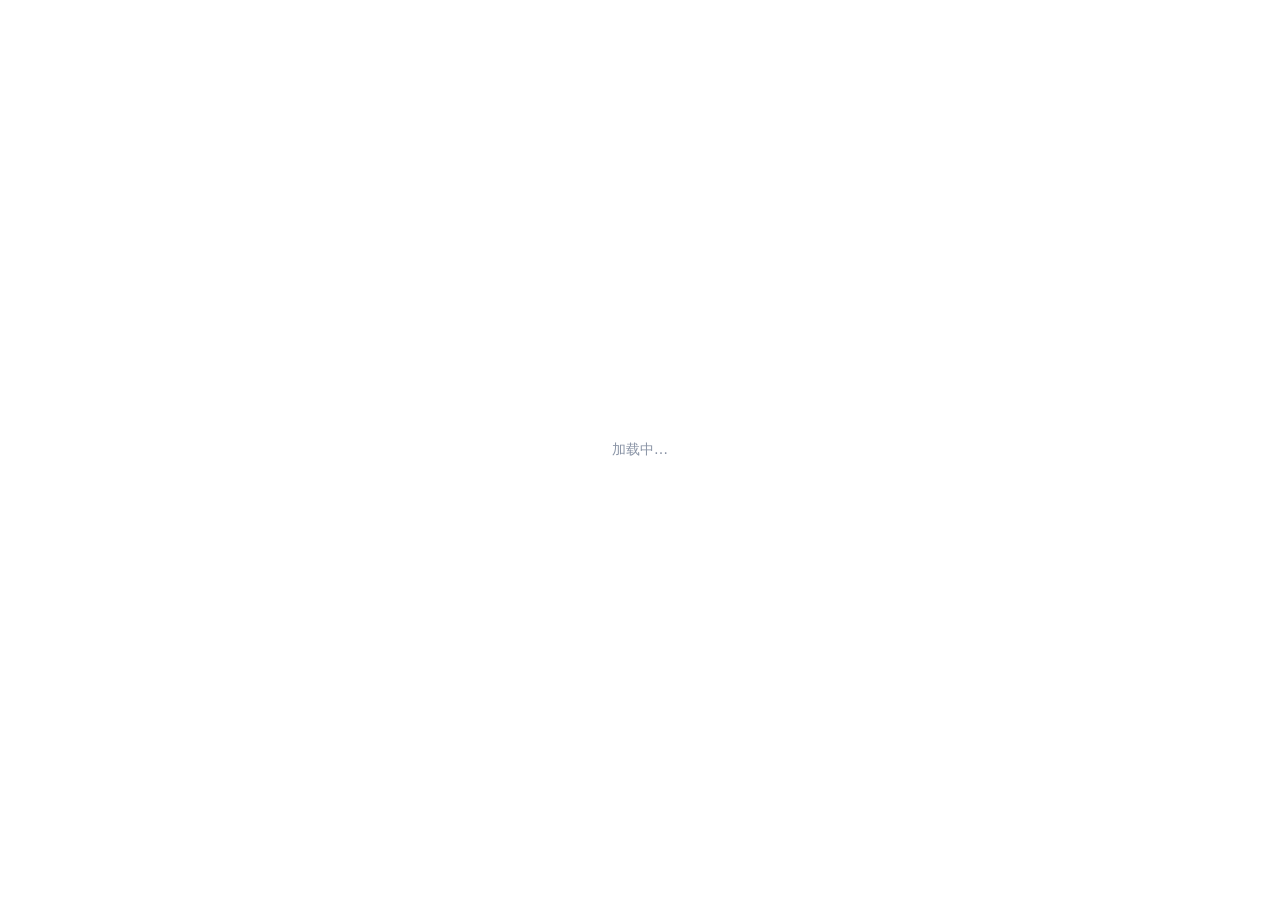
==== commit b3f553ea: "Update" ====
--- a/Campus-Market-Android/android/app/src/main/assets/public/index.html
+++ b/Campus-Market-Android/android/app/src/main/assets/public/index.html
@@ -9,8 +9,8 @@
     <meta name="theme-color" content="#ffffff">
     <meta name="color-scheme" content="light dark">
     <title>校园个人二手物品展示平台</title>
-  <script type="module" crossorigin src="./assets/index-1QC-7-Nw.js"></script>
-  <link rel="stylesheet" crossorigin href="./assets/index-DX2vLX7-.css">
+  <script type="module" crossorigin src="./assets/index-C7nZDHh8.js"></script>
+  <link rel="stylesheet" crossorigin href="./assets/index-CUDDRn2V.css">
 </head>
 <body>
     <div id="app">
--- a/Campus-Market-Android/android/app/src/main/assets/public/assets/index-CUDDRn2V.css
+++ b/Campus-Market-Android/android/app/src/main/assets/public/assets/index-CUDDRn2V.css
@@ -0,0 +1 @@
+.announcement-wrap[data-v-9b08477e]{position:relative;z-index:50;width:100%}.announcement-bar[data-v-9b08477e]{min-height:44px;display:flex;align-items:center;gap:10px;padding:0 max(18px,env(safe-area-inset-right)) 0 max(18px,env(safe-area-inset-left));box-sizing:border-box;background:var(--card-bg, #ffffff);border-bottom:1px solid var(--border)}.announcement-icon[data-v-9b08477e]{flex:0 0 auto;min-height:22px;display:inline-flex;align-items:center;padding:0 8px;border-radius:999px;background:var(--panel);color:var(--ink);font-size:11px;font-weight:700}.announcement-window[data-v-9b08477e]{flex:1;min-width:0;overflow:hidden}.announcement-marquee[data-v-9b08477e]{display:block;width:max-content;min-width:100%;padding:0;border:0;background:transparent;color:inherit;cursor:pointer;text-align:left;white-space:nowrap;overflow:hidden}.announcement-marquee-text[data-v-9b08477e]{display:inline-block;padding-left:100%;animation:announcement-scroll-9b08477e 16s linear infinite}.announcement-marquee:hover .announcement-marquee-text[data-v-9b08477e]{animation-play-state:paused}@keyframes announcement-scroll-9b08477e{0%{transform:translate(0)}to{transform:translate(-100%)}}.announcement-toggle[data-v-9b08477e]{flex:0 0 auto;width:32px;height:32px;border:0;border-radius:8px;background:transparent;color:inherit;cursor:pointer;font-size:23px;line-height:1}.announcement-toggle[data-v-9b08477e]:hover{background:#0000000f}.announcement-toggle span[data-v-9b08477e]{display:inline-block;transition:transform .2s ease}.announcement-toggle span.rotated[data-v-9b08477e]{transform:rotate(180deg)}.announcement-panel[data-v-9b08477e]{position:absolute;top:100%;left:0;right:0;max-height:min(480px,70dvh);overflow-y:auto;padding:12px;background:var(--card-bg, #ffffff);border:1px solid rgba(0,0,0,.08);border-top:0;box-shadow:0 10px 30px #0000001f}.announcement-panel-head[data-v-9b08477e]{display:flex;align-items:center;justify-content:space-between;padding:4px 6px 12px}.announcement-close-list[data-v-9b08477e]{border:0;background:transparent;color:var(--muted);cursor:pointer}.announcement-item[data-v-9b08477e]{width:100%;display:block;padding:13px 14px;margin-bottom:8px;border:1px solid rgba(0,0,0,.06);border-radius:10px;background:transparent;color:inherit;text-align:left;cursor:pointer}.announcement-item[data-v-9b08477e]:hover{background:#00000009}.announcement-item-title[data-v-9b08477e]{font-weight:700;margin-bottom:5px}.announcement-item-content[data-v-9b08477e]{color:var(--muted);line-height:1.6;display:-webkit-box;-webkit-box-orient:vertical;-webkit-line-clamp:2;overflow:hidden}.announcement-item-time[data-v-9b08477e]{margin-top:7px;font-size:12px;color:var(--muted-2)}.announcement-modal-mask[data-v-9b08477e]{position:fixed;top:0;right:0;bottom:0;left:0;z-index:10000;display:flex;align-items:center;justify-content:center;padding:calc(20px + env(safe-area-inset-top)) max(20px,env(safe-area-inset-right)) calc(20px + env(safe-area-inset-bottom)) max(20px,env(safe-area-inset-left));box-sizing:border-box;background:#00000073}.announcement-modal[data-v-9b08477e]{width:min(560px,100%);max-height:80dvh;overflow-y:auto;padding:22px;box-sizing:border-box;border-radius:16px;background:var(--card-bg, #ffffff);box-shadow:0 18px 50px #0003}.announcement-modal-head[data-v-9b08477e]{display:flex;align-items:flex-start;justify-content:space-between;gap:12px}.announcement-modal-head h3[data-v-9b08477e]{margin:0;font-size:20px}.announcement-modal-close[data-v-9b08477e]{width:32px;height:32px;border:0;border-radius:8px;background:transparent;font-size:24px;cursor:pointer}.announcement-modal-time[data-v-9b08477e]{margin-top:7px;color:var(--muted-2);font-size:12px}.announcement-modal-content[data-v-9b08477e]{margin-top:20px;line-height:1.9;white-space:pre-wrap;word-break:break-word}@media (max-width: 600px){.announcement-bar[data-v-9b08477e]{min-height:40px;padding:0 max(12px,env(safe-area-inset-right)) 0 max(12px,env(safe-area-inset-left))}.announcement-panel[data-v-9b08477e]{max-height:min(420px,68dvh);padding:8px 10px 10px}.announcement-modal-mask[data-v-9b08477e]{align-items:flex-end;padding:calc(16px + env(safe-area-inset-top)) max(12px,env(safe-area-inset-right)) calc(12px + env(safe-area-inset-bottom)) max(12px,env(safe-area-inset-left))}.announcement-modal[data-v-9b08477e]{width:100%;max-height:84dvh;padding:20px;border-radius:18px}}@media (prefers-reduced-motion: reduce){.announcement-marquee[data-v-9b08477e]{width:100%;overflow:hidden;text-overflow:ellipsis}.announcement-marquee-text[data-v-9b08477e]{display:block;max-width:100%;padding-left:0;overflow:hidden;text-overflow:ellipsis}}.card[data-v-c568e8cd]{position:relative;overflow:hidden;cursor:pointer}.card-media[data-v-c568e8cd]{position:relative;width:100%;height:auto;aspect-ratio:1 / 1;overflow:hidden;border-radius:12px}.product-image[data-v-c568e8cd]{width:100%;height:100%;display:block;object-fit:cover}.product-image[data-v-c568e8cd]:not([src]){display:none}.card-status[data-v-c568e8cd]{position:absolute;top:10px;left:10px;padding:4px 8px;border-radius:6px;background:#000000a6;color:#fff;font-size:12px}.fav-btn[data-v-c568e8cd]{position:absolute;top:10px;right:10px;width:36px;height:36px;display:flex;align-items:center;justify-content:center;padding:0;border:none;border-radius:50%;background:#0000008c;cursor:pointer;box-shadow:0 2px 8px #00000040;transition:background .2s ease,transform .2s ease}.fav-btn[data-v-c568e8cd]:hover{background:#000000b3;transform:scale(1.08)}.fav-btn[data-v-c568e8cd] svg{width:20px;height:20px;display:block;transition:fill .2s ease,stroke .2s ease,transform .2s ease}.fav-btn[data-v-c568e8cd]:not(.active) svg *{stroke:#fff}.fav-btn.active[data-v-c568e8cd] svg *{stroke:#ff3b30;fill:#ff3b30}.fav-btn.active[data-v-c568e8cd] svg{transform:scale(1.05)}.card-body[data-v-c568e8cd]{min-width:0;padding:12px 10px 14px}.card-title[data-v-c568e8cd]{margin:0 0 8px;min-height:2.8em;font-size:15px;font-weight:600;line-height:1.4;overflow:hidden;display:-webkit-box;-webkit-box-orient:vertical;-webkit-line-clamp:2}.card-price-row[data-v-c568e8cd]{display:flex;align-items:center;gap:8px}.card-price[data-v-c568e8cd]{font-size:18px;font-weight:700}.card-original[data-v-c568e8cd]{font-size:13px;text-decoration:line-through;opacity:.55}.card-meta[data-v-c568e8cd]{display:flex;justify-content:space-between;gap:8px;min-width:0;margin-top:8px;font-size:12px;opacity:.6}.card-meta span[data-v-c568e8cd]{min-width:0;overflow:hidden;text-overflow:ellipsis;white-space:nowrap}.card-publish[data-v-c568e8cd]{margin:6px 0 0;font-size:12px;opacity:.6}@media (max-width: 520px){.card-title[data-v-c568e8cd]{min-height:2.8em;margin-bottom:5px;font-size:13px}.card-price[data-v-c568e8cd]{font-size:17px}.card-publish[data-v-c568e8cd]{display:none}.card-body[data-v-c568e8cd]{padding:10px 9px 12px}.fav-btn[data-v-c568e8cd]{top:7px;right:7px;width:34px;height:34px}}.image-captcha[data-v-4715f5ba]{display:flex;align-items:center;gap:10px;margin:4px 0 12px}.captcha-input[data-v-4715f5ba]{flex:1;min-width:0;text-transform:uppercase}.captcha-image[data-v-4715f5ba]{flex:none;width:132px;height:44px;padding:0;border:1px solid #e1e7f1;border-radius:8px;background:#fff;cursor:pointer;overflow:hidden}.captcha-image img[data-v-4715f5ba]{display:block}.captcha-placeholder[data-v-4715f5ba]{font-size:12px;color:#8a94a6}.trade-dialog-mask[data-v-9c4ab112]{position:fixed;top:0;right:0;bottom:0;left:0;z-index:11000;display:flex;align-items:center;justify-content:center;padding:20px;box-sizing:border-box;background:#00000073}.trade-dialog[data-v-9c4ab112]{width:min(430px,100%);padding:28px;box-sizing:border-box;border-radius:16px;background:var(--card-bg, #ffffff);box-shadow:0 18px 50px #0003}.trade-dialog-icon[data-v-9c4ab112]{margin-bottom:10px;text-align:center;font-size:36px}.trade-dialog h3[data-v-9c4ab112]{margin:0 0 18px;text-align:center;font-size:20px}.trade-dialog-content[data-v-9c4ab112]{color:#555;font-size:14px;line-height:1.8}.trade-dialog-content p[data-v-9c4ab112]{margin:0 0 12px}.trade-dialog-warning[data-v-9c4ab112]{color:#d97706}.trade-dialog-actions[data-v-9c4ab112]{display:flex;gap:12px;margin-top:24px}.trade-dialog-actions button[data-v-9c4ab112]{flex:1;height:42px;border:0;border-radius:8px;cursor:pointer;font-size:14px}.trade-dialog-cancel[data-v-9c4ab112]{background:#f3f4f6;color:#555}.trade-dialog-confirm[data-v-9c4ab112]{background:#2563eb;color:#fff}.trade-dialog-cancel[data-v-9c4ab112]:hover{background:#e5e7eb}.trade-dialog-confirm[data-v-9c4ab112]:hover{background:#1d4ed8}.detail-grid[data-v-01848d94]{display:grid;grid-template-columns:minmax(0,1.1fr) minmax(0,1fr);gap:40px;align-items:start}.breadcrumb[data-v-01848d94]{margin-bottom:22px}.breadcrumb button[data-v-01848d94]{padding:0;border:none;background:transparent;color:inherit;cursor:pointer;font-size:14px;opacity:.75}.breadcrumb button[data-v-01848d94]:hover{opacity:1}.detail-media-wrapper[data-v-01848d94]{width:100%;min-width:0}.detail-media[data-v-01848d94]{position:relative;width:100%;min-height:420px;display:flex;align-items:center;justify-content:center;overflow:hidden;border-radius:16px;background:#f5f5f5;outline:none}.detail-media[data-v-01848d94]:focus-visible{outline:2px solid #2563eb;outline-offset:3px}.detail-image[data-v-01848d94]{width:100%;height:420px;display:block;object-fit:contain;background:#f5f5f5}.image-nav[data-v-01848d94]{position:absolute;top:50%;transform:translateY(-50%);z-index:3;width:42px;height:42px;display:flex;align-items:center;justify-content:center;padding:0;border:none;border-radius:50%;background:#00000073;color:#fff;font-size:34px;line-height:1;cursor:pointer;transition:background .2s,transform .2s}.image-nav[data-v-01848d94]:hover{background:#000000a6}.image-nav[data-v-01848d94]:active{transform:translateY(-50%) scale(.95)}.image-nav-prev[data-v-01848d94]{left:14px}.image-nav-next[data-v-01848d94]{right:14px}.image-counter[data-v-01848d94]{position:absolute;right:14px;bottom:14px;z-index:3;padding:5px 10px;border-radius:20px;background:#0000008c;color:#fff;font-size:12px;line-height:1}.image-thumbnails[data-v-01848d94]{display:flex;gap:10px;margin-top:12px;padding-bottom:4px;overflow-x:auto}.image-thumbnail[data-v-01848d94]{position:relative;flex:0 0 76px;width:76px;height:76px;padding:0;border:2px solid transparent;border-radius:9px;overflow:hidden;background:#f5f5f5;cursor:pointer;transition:border-color .2s,opacity .2s}.image-thumbnail[data-v-01848d94]:hover{opacity:.8}.image-thumbnail.active[data-v-01848d94]{border-color:#2563eb}.image-thumbnail img[data-v-01848d94]{width:100%;height:100%;display:block;object-fit:cover}.detail-info[data-v-01848d94]{min-width:0}.detail-title[data-v-01848d94]{margin:14px 0 18px;font-size:30px;line-height:1.35;font-weight:700;overflow-wrap:anywhere}.detail-price-row[data-v-01848d94]{display:flex;align-items:center;flex-wrap:wrap;gap:12px;margin-bottom:24px}.detail-price[data-v-01848d94]{font-size:30px;font-weight:700}.detail-original[data-v-01848d94]{font-size:16px;text-decoration:line-through;opacity:.5}.detail-status[data-v-01848d94]{display:inline-flex;align-items:center;padding:5px 10px;border-radius:6px;font-size:13px;font-weight:500}.status-on_sale[data-v-01848d94]{background:#22c55e1f;color:#16a34a}.status-off_sale[data-v-01848d94]{background:#f59e0b1f;color:#d97706}.status-sold[data-v-01848d94]{background:#6b72801f;color:#6b7280}.detail-meta-list[data-v-01848d94]{display:flex;flex-direction:column;gap:12px;margin-bottom:24px}.detail-meta-item[data-v-01848d94]{font-size:14px;line-height:1.6;opacity:.75}.detail-meta-item b[data-v-01848d94]{opacity:1}.detail-desc[data-v-01848d94]{margin:0 0 28px;font-size:15px;line-height:1.8;white-space:pre-wrap;word-break:break-word}.seller-card[data-v-01848d94]{display:flex;align-items:center;gap:12px;padding:14px;margin-bottom:28px;border-radius:12px;background:#f7f7f7}.seller-card-link[data-v-01848d94]{cursor:pointer;transition:background .2s}.seller-card-link[data-v-01848d94]:hover{background:#eee}.seller-card-link[data-v-01848d94]:focus-visible{outline:2px solid #2563eb;outline-offset:3px}.avatar[data-v-01848d94]{width:44px;height:44px;flex-shrink:0;display:flex;align-items:center;justify-content:center;border-radius:50%;background:#e5e7eb;font-size:18px;font-weight:600}.seller-name[data-v-01848d94]{font-size:15px;font-weight:600;margin-bottom:4px}.seller-score[data-v-01848d94]{font-size:12px;opacity:.6}.seller-card-arrow[data-v-01848d94]{margin-left:auto;font-size:28px;line-height:1;opacity:.5}.detail-actions[data-v-01848d94]{display:flex;align-items:center;flex-wrap:wrap;gap:12px}.detail-actions .btn[data-v-01848d94]{min-height:44px;padding:0 22px}.detail-actions .btn[data-v-01848d94]:disabled{opacity:.55;cursor:not-allowed}.own-product-notice[data-v-01848d94]{font-size:14px;color:#6b7280}.btn-report[data-v-01848d94]{min-height:44px;padding:0 22px;border:1px solid #e5e7eb;border-radius:8px;background:#fff;color:#666;cursor:pointer;transition:border-color .2s,color .2s,background .2s}.btn-report[data-v-01848d94]:hover{border-color:#f04444;color:#f04444;background:#fff7f7}.btn-report[data-v-01848d94]:active{transform:translateY(1px)}.report-overlay[data-v-01848d94]{position:fixed;top:0;right:0;bottom:0;left:0;z-index:9999;display:flex;align-items:center;justify-content:center;padding:20px;background:#0000007a}.report-dialog[data-v-01848d94]{position:relative;width:100%;max-width:520px;max-height:calc(100vh - 40px);overflow-y:auto;padding:24px;border-radius:14px;background:#fff;box-shadow:0 20px 60px #0003}.report-header[data-v-01848d94]{display:flex;align-items:center;justify-content:space-between;margin-bottom:20px}.report-header h2[data-v-01848d94]{margin:0;font-size:20px;font-weight:600;color:#222}.report-close[data-v-01848d94]{width:32px;height:32px;padding:0;border:none;border-radius:50%;background:#f5f5f5;color:#666;font-size:22px;line-height:32px;cursor:pointer}.report-close[data-v-01848d94]:hover{background:#eee}.report-close[data-v-01848d94]:disabled{cursor:not-allowed;opacity:.5}.report-product[data-v-01848d94]{display:flex;align-items:center;justify-content:space-between;gap:16px;padding:12px 14px;margin-bottom:22px;border-radius:8px;background:#f7f7f7}.report-product-name[data-v-01848d94]{min-width:0;overflow:hidden;text-overflow:ellipsis;white-space:nowrap;font-size:14px;color:#333}.report-product-price[data-v-01848d94]{flex-shrink:0;font-size:15px;font-weight:600;color:#f04444}.report-form-item[data-v-01848d94]{position:relative;margin-bottom:20px}.report-form-item>label[data-v-01848d94]{display:block;margin-bottom:10px;font-size:14px;font-weight:500;color:#333}.report-required[data-v-01848d94]{margin-left:3px;color:#f04444}.report-optional[data-v-01848d94]{font-size:12px;font-weight:400;color:#999}.report-reasons[data-v-01848d94]{display:grid;grid-template-columns:1fr 1fr;gap:10px}.report-reason[data-v-01848d94]{display:flex;align-items:center;gap:8px;padding:11px 12px;border:1px solid #e5e5e5;border-radius:7px;background:#fff;color:#555;font-size:13px;cursor:pointer;transition:border-color .2s,background .2s}.report-reason[data-v-01848d94]:hover{border-color:#bbb}.report-reason.active[data-v-01848d94]{border-color:#409eff;background:#f0f7ff;color:#2563eb}.report-reason input[data-v-01848d94]{margin:0;accent-color:#409eff}.report-form-item textarea[data-v-01848d94]{box-sizing:border-box;width:100%;min-height:110px;padding:11px 12px;border:1px solid #ddd;border-radius:7px;outline:none;resize:vertical;font-family:inherit;font-size:13px;line-height:1.6;color:#333;transition:border-color .2s}.report-form-item textarea[data-v-01848d94]:focus{border-color:#409eff}.report-count[data-v-01848d94]{position:absolute;right:10px;bottom:9px;font-size:12px;color:#aaa}.report-error[data-v-01848d94]{padding:10px 12px;margin-bottom:16px;border-radius:6px;background:#fff2f2;color:#f04444;font-size:13px;line-height:1.5}.report-actions[data-v-01848d94]{display:flex;justify-content:flex-end;gap:10px;padding-top:4px}.report-cancel[data-v-01848d94],.report-submit[data-v-01848d94]{min-width:90px;height:40px;padding:0 18px;border-radius:7px;font-size:14px;cursor:pointer}.report-cancel[data-v-01848d94]{border:1px solid #ddd;background:#fff;color:#555}.report-cancel[data-v-01848d94]:hover:not(:disabled){background:#f5f5f5}.report-submit[data-v-01848d94]{border:none;background:#409eff;color:#fff}.report-submit[data-v-01848d94]:hover:not(:disabled){background:#337ecc}.report-cancel[data-v-01848d94]:disabled,.report-submit[data-v-01848d94]:disabled{opacity:.6;cursor:not-allowed}.empty-actions[data-v-01848d94]{display:flex;justify-content:center;gap:10px;margin-top:16px}@media (max-width: 768px){.detail-grid[data-v-01848d94]{grid-template-columns:1fr;gap:20px}.detail-media[data-v-01848d94]{min-height:0;aspect-ratio:1 / 1;border-radius:14px}.detail-image[data-v-01848d94]{height:100%;aspect-ratio:1 / 1}.image-nav[data-v-01848d94]{width:38px;height:38px;font-size:30px}.image-nav-prev[data-v-01848d94]{left:10px}.image-nav-next[data-v-01848d94]{right:10px}.image-thumbnail[data-v-01848d94]{flex-basis:64px;width:64px;height:64px}.detail-title[data-v-01848d94]{margin:12px 0 14px;font-size:23px}.detail-price[data-v-01848d94]{font-size:28px}.detail-actions[data-v-01848d94]{flex-direction:column;align-items:stretch}.detail-actions .btn[data-v-01848d94],.btn-report[data-v-01848d94]{width:100%}.empty-actions[data-v-01848d94]{flex-wrap:wrap}.report-reasons[data-v-01848d94]{grid-template-columns:1fr}.report-dialog[data-v-01848d94]{padding:20px;max-height:calc(100dvh - env(safe-area-inset-top) - env(safe-area-inset-bottom) - 24px)}.report-overlay[data-v-01848d94]{padding:calc(12px + env(safe-area-inset-top)) max(12px,env(safe-area-inset-right)) calc(12px + env(safe-area-inset-bottom)) max(12px,env(safe-area-inset-left))}.report-actions[data-v-01848d94]{flex-direction:column-reverse}.report-cancel[data-v-01848d94],.report-submit[data-v-01848d94]{width:100%}}.publish-page[data-v-31282f9b]{min-height:100vh;min-height:100dvh;padding:40px 20px 80px;background:var(--panel);color:var(--ink)}.publish-container[data-v-31282f9b]{width:100%;max-width:900px;margin:0 auto}.page-header[data-v-31282f9b]{margin-bottom:24px}.page-header h1[data-v-31282f9b]{margin:0 0 8px;font-size:30px;font-weight:700;color:var(--ink)}.page-header p[data-v-31282f9b]{margin:0;font-size:14px;color:var(--muted)}.publish-card[data-v-31282f9b]{padding:32px;border:1px solid var(--border);border-radius:16px;background:var(--surface);box-shadow:0 2px 12px #0000000d}.form-section[data-v-31282f9b]{margin-bottom:32px}.section-title[data-v-31282f9b]{display:flex;align-items:center;margin-bottom:14px;font-size:18px;font-weight:600;color:var(--ink)}.required[data-v-31282f9b]{margin-left:4px;color:#f04444}.image-count[data-v-31282f9b]{margin-left:auto;font-size:13px;font-weight:400;color:var(--muted-2)}.image-tip[data-v-31282f9b]{margin-bottom:16px;font-size:13px;color:var(--muted)}.image-list[data-v-31282f9b]{display:flex;flex-wrap:wrap;gap:14px}.image-item[data-v-31282f9b],.upload-box[data-v-31282f9b]{position:relative;width:150px;height:150px;overflow:hidden;border-radius:8px}.image-item[data-v-31282f9b]{border:1px solid var(--border);background:var(--panel)}.image-item.main[data-v-31282f9b]{border:2px solid var(--ink)}.image-item img[data-v-31282f9b]{width:100%;height:100%;display:block;object-fit:cover}.main-label[data-v-31282f9b]{position:absolute;left:0;top:0;padding:5px 10px;border-bottom-right-radius:8px;color:var(--btn-text);background:var(--btn-bg);font-size:12px}.delete-image[data-v-31282f9b]{position:absolute;right:6px;top:6px;width:26px;height:26px;padding:0;border:none;border-radius:50%;color:#fff;background:#0000008c;font-size:20px;line-height:26px;cursor:pointer}.delete-image[data-v-31282f9b]:hover{background:#000c}.set-main[data-v-31282f9b]{position:absolute;left:50%;bottom:8px;transform:translate(-50%);width:calc(100% - 16px);height:30px;border:none;border-radius:5px;color:#fff;background:#0009;font-size:12px;cursor:pointer}.set-main[data-v-31282f9b]:hover{background:#000c}.upload-box[data-v-31282f9b]{display:flex;flex-direction:column;align-items:center;justify-content:center;border:2px dashed var(--border);background:var(--bg);cursor:pointer;transition:all .2s}.upload-box[data-v-31282f9b]:hover{border-color:var(--ink);background:var(--panel)}.upload-icon[data-v-31282f9b]{font-size:42px;font-weight:200;color:var(--muted-2);line-height:1}.upload-text[data-v-31282f9b]{margin-top:12px;font-size:14px;color:var(--muted)}.upload-subtext[data-v-31282f9b]{margin-top:4px;font-size:12px;color:var(--muted-2)}.form-item[data-v-31282f9b]{position:relative;margin-bottom:22px}.form-item>label[data-v-31282f9b]{display:block;margin-bottom:8px;font-size:14px;font-weight:500;color:var(--ink)}.form-item input[data-v-31282f9b],.form-item select[data-v-31282f9b],.form-item textarea[data-v-31282f9b]{box-sizing:border-box;width:100%;padding:12px 14px;border:1px solid var(--border);border-radius:7px;outline:none;background:var(--bg);color:var(--ink);font-size:14px;transition:border-color .2s}.form-item input[data-v-31282f9b]:focus,.form-item select[data-v-31282f9b]:focus,.form-item textarea[data-v-31282f9b]:focus{border-color:var(--ink)}.form-item textarea[data-v-31282f9b]{min-height:150px;resize:vertical;line-height:1.6}.input-count[data-v-31282f9b]{position:absolute;right:12px;bottom:12px;font-size:12px;color:var(--muted-2)}.textarea-count[data-v-31282f9b]{position:absolute;right:12px;bottom:10px;font-size:12px;color:var(--muted-2)}.price-row[data-v-31282f9b]{display:grid;grid-template-columns:1fr 1fr;gap:20px}.price-input[data-v-31282f9b]{display:flex;align-items:center;overflow:hidden;border:1px solid var(--border);border-radius:7px}.price-input[data-v-31282f9b]:focus-within{border-color:var(--ink)}.price-input span[data-v-31282f9b]{padding-left:14px;color:var(--muted-2)}.price-input input[data-v-31282f9b]{border:none!important;border-radius:0!important}.price-input input[data-v-31282f9b]:focus{border:none!important}.review-notice[data-v-31282f9b]{display:flex;gap:12px;padding:15px;margin-bottom:20px;border:1px solid var(--border);border-radius:10px;background:var(--panel)}.notice-icon[data-v-31282f9b]{flex-shrink:0;width:22px;height:22px;display:flex;align-items:center;justify-content:center;border-radius:50%;background:var(--ink);color:var(--bg);font-size:13px}.notice-title[data-v-31282f9b]{margin-bottom:5px;font-size:14px;font-weight:500;color:var(--ink)}.notice-text[data-v-31282f9b]{font-size:13px;line-height:1.6;color:var(--muted)}.error-message[data-v-31282f9b]{margin-top:10px;color:#f04444;font-size:13px}.submit-error[data-v-31282f9b]{padding:12px;margin-bottom:15px;border-radius:6px;background:#fff2f2;color:#f04444;font-size:13px;line-height:1.6;white-space:pre-wrap}.submit-button[data-v-31282f9b]{width:100%;height:48px;border:none;border-radius:7px;background:var(--btn-bg);color:var(--btn-text);font-size:16px;font-weight:500;cursor:pointer;transition:background .2s}.submit-button[data-v-31282f9b]:hover:not(:disabled){opacity:.86}.submit-button[data-v-31282f9b]:disabled{opacity:.6;cursor:not-allowed}@media (max-width: 700px){.publish-page[data-v-31282f9b]{padding:18px max(12px,env(safe-area-inset-right)) 40px max(12px,env(safe-area-inset-left))}.publish-card[data-v-31282f9b]{padding:18px 14px;border-radius:14px}.page-header h1[data-v-31282f9b]{font-size:24px}.image-item[data-v-31282f9b],.upload-box[data-v-31282f9b]{width:100%;height:auto;aspect-ratio:1 / 1}.image-list[data-v-31282f9b]{display:grid;grid-template-columns:repeat(3,minmax(0,1fr));gap:10px}.price-row[data-v-31282f9b]{grid-template-columns:1fr;gap:0}.form-item input[data-v-31282f9b],.form-item select[data-v-31282f9b],.form-item textarea[data-v-31282f9b]{min-height:46px;font-size:16px}.form-item textarea[data-v-31282f9b]{min-height:180px}.submit-button[data-v-31282f9b]{height:50px;font-size:15px}}.my-products-page[data-v-a4cbbb43]{width:100%;max-width:1400px;margin:0 auto;padding:30px 24px 60px;box-sizing:border-box;color:var(--ink)}.user-header[data-v-a4cbbb43]{display:flex;align-items:center;justify-content:space-between;gap:30px;padding:30px;margin-bottom:24px;border-radius:18px;background:var(--card-bg, #ffffff);border:1px solid var(--border);box-shadow:0 4px 20px #0000000f}.user-info[data-v-a4cbbb43]{display:flex;align-items:center;gap:18px}.avatar[data-v-a4cbbb43]{width:70px;height:70px;border-radius:50%;display:flex;align-items:center;justify-content:center;background:var(--ink);color:var(--bg);font-size:28px;font-weight:700}.user-text h1[data-v-a4cbbb43]{margin:0 0 6px;font-size:25px}.user-text p[data-v-a4cbbb43]{margin:0;color:var(--muted)}.user-stats[data-v-a4cbbb43]{display:flex;gap:35px}.stat-item[data-v-a4cbbb43]{text-align:center}.stat-value[data-v-a4cbbb43]{font-size:22px;font-weight:700}.stat-label[data-v-a4cbbb43]{margin-top:5px;color:var(--muted);font-size:13px}.logout-btn[data-v-a4cbbb43]{flex-shrink:0;padding:10px 18px;border:1px solid var(--border);border-radius:8px;background:var(--surface);color:var(--muted);cursor:pointer;font-size:14px;white-space:nowrap;transition:.2s}.logout-btn[data-v-a4cbbb43]:hover{background:var(--panel);color:var(--ink)}.sales-card[data-v-a4cbbb43]{padding:26px;margin-bottom:24px;border-radius:18px;background:var(--card-bg, #ffffff);border:1px solid var(--border);box-shadow:0 4px 20px #0000000f}.section-title[data-v-a4cbbb43]{display:flex;justify-content:space-between;align-items:center}.section-title h2[data-v-a4cbbb43]{margin:0;font-size:20px}.section-title span[data-v-a4cbbb43]{color:var(--muted);font-size:14px}.sales-line-chart[data-v-a4cbbb43]{width:100%;height:280px;margin-top:20px;overflow-x:auto}.line-chart-svg[data-v-a4cbbb43]{width:100%;min-width:600px;height:280px;display:block}.chart-grid-line[data-v-a4cbbb43]{stroke:var(--border);stroke-width:1}.chart-line[data-v-a4cbbb43]{stroke:var(--ink);stroke-width:3;stroke-linecap:round;stroke-linejoin:round}.chart-point[data-v-a4cbbb43]{fill:var(--surface);stroke:var(--ink);stroke-width:3}.chart-amount[data-v-a4cbbb43]{fill:var(--ink);font-size:12px;font-weight:600}.chart-date-text[data-v-a4cbbb43]{fill:var(--muted);font-size:11px}.empty-sales[data-v-a4cbbb43]{padding:50px 0;text-align:center;color:var(--muted-2)}.tabs[data-v-a4cbbb43]{display:flex;gap:10px;margin-bottom:24px;padding:6px;border-radius:12px;background:var(--panel)}.tab[data-v-a4cbbb43]{flex:1;padding:12px 20px;border:0;border-radius:9px;background:transparent;color:var(--muted);cursor:pointer;font-size:15px;transition:.2s}.tab[data-v-a4cbbb43]:hover{color:var(--ink)}.tab.active[data-v-a4cbbb43]{background:var(--surface);color:var(--ink);font-weight:600;box-shadow:0 2px 8px #0000000f}.tab-count[data-v-a4cbbb43]{margin-left:5px;color:var(--muted-2)}.products-section[data-v-a4cbbb43],.orders-section[data-v-a4cbbb43]{min-height:300px}.section-header[data-v-a4cbbb43]{display:flex;justify-content:space-between;align-items:center;margin-bottom:20px}.section-header h2[data-v-a4cbbb43]{margin:0 0 5px;font-size:21px}.section-header p[data-v-a4cbbb43]{margin:0;color:var(--muted);font-size:13px}.product-grid[data-v-a4cbbb43]{display:grid;grid-template-columns:repeat(auto-fill,minmax(250px,1fr));gap:20px}.product-card[data-v-a4cbbb43]{overflow:hidden;border-radius:15px;border:1px solid var(--border);background:var(--surface);box-shadow:0 4px 18px #0000000f;transition:transform .2s,box-shadow .2s}.product-card[data-v-a4cbbb43]:hover{transform:translateY(-3px);box-shadow:0 8px 25px #0000001a}.favorite-product-card[data-v-a4cbbb43]{cursor:pointer}.favorite-product-card[data-v-a4cbbb43]:hover{transform:translateY(-4px)}.product-image-wrapper[data-v-a4cbbb43]{position:relative;width:100%;height:210px;overflow:hidden;background:var(--panel)}.product-image[data-v-a4cbbb43]{width:100%;height:100%;object-fit:cover}.no-image[data-v-a4cbbb43]{width:100%;height:100%;display:flex;align-items:center;justify-content:center;color:var(--muted-2)}.status-badge[data-v-a4cbbb43]{position:absolute;top:12px;right:12px;padding:5px 9px;border-radius:7px;font-size:12px;font-weight:600;background:var(--surface)}.status-on-sale[data-v-a4cbbb43]{color:#166534}.status-sold[data-v-a4cbbb43]{color:#6b7280}.status-pending[data-v-a4cbbb43]{color:#92400e}.status-trading[data-v-a4cbbb43]{color:#1d4ed8}.status-rejected[data-v-a4cbbb43]{color:#991b1b}.status-other[data-v-a4cbbb43]{color:#374151}.product-content[data-v-a4cbbb43]{padding:16px}.product-name[data-v-a4cbbb43]{margin:0 0 8px;overflow:hidden;white-space:nowrap;text-overflow:ellipsis;font-size:17px}.product-category[data-v-a4cbbb43]{margin-bottom:10px;color:var(--muted);font-size:13px}.product-price-row[data-v-a4cbbb43]{display:flex;align-items:baseline;gap:8px;margin-bottom:10px}.product-price[data-v-a4cbbb43]{color:var(--ink);font-size:21px;font-weight:700}.original-price[data-v-a4cbbb43]{color:var(--muted-2);font-size:13px;text-decoration:line-through}.product-meta[data-v-a4cbbb43]{display:flex;justify-content:space-between;gap:10px;margin-bottom:10px;color:var(--muted);font-size:12px}.product-publish[data-v-a4cbbb43]{margin:-2px 0 10px;color:var(--muted);font-size:12px}.product-description[data-v-a4cbbb43]{height:40px;margin-bottom:15px;overflow:hidden;color:var(--muted);font-size:13px;line-height:20px}.product-actions[data-v-a4cbbb43]{display:flex;align-items:center;justify-content:flex-end;flex-wrap:wrap;gap:8px}.clickable-product[data-v-a4cbbb43]{cursor:pointer}.product-name.clickable-product[data-v-a4cbbb43]:hover{color:#2563eb}.btn[data-v-a4cbbb43]{border:0;border-radius:8px;padding:9px 15px;cursor:pointer;transition:.2s}.btn[data-v-a4cbbb43]:disabled{cursor:not-allowed;opacity:.6}.btn-sold[data-v-a4cbbb43]{background:#111827;color:#fff}.btn-sold[data-v-a4cbbb43]:hover{opacity:.85}.btn-delete[data-v-a4cbbb43]{background:#fee2e2;color:#b91c1c}.btn-delete[data-v-a4cbbb43]:hover{background:#fecaca}.btn-delete[data-v-a4cbbb43]:disabled{background:#f3f4f6;color:#9ca3af}.btn-edit[data-v-a4cbbb43]{background:#dbeafe;color:#1d4ed8}.btn-edit[data-v-a4cbbb43]:hover{background:#bfdbfe}.sold-text[data-v-a4cbbb43],.status-text[data-v-a4cbbb43]{color:var(--muted);font-size:13px}.no-more[data-v-a4cbbb43]{padding:28px 0;text-align:center;color:var(--muted-2);font-size:13px}.empty[data-v-a4cbbb43]{padding:80px 20px;text-align:center}.empty-icon[data-v-a4cbbb43]{margin-bottom:15px;font-size:45px}.empty h3[data-v-a4cbbb43]{margin:0 0 8px}.empty p[data-v-a4cbbb43]{margin:0;color:var(--muted-2)}.favorite-actions[data-v-a4cbbb43]{display:flex;gap:8px}.favorite-actions .btn[data-v-a4cbbb43]{flex:1}.btn-cancel-favorite[data-v-a4cbbb43]{background:#f3f4f6;color:#374151}.btn-cancel-favorite[data-v-a4cbbb43]:hover{background:#e5e7eb}.btn-report[data-v-a4cbbb43]{background:#fee2e2;color:#b91c1c}.btn-report[data-v-a4cbbb43]:hover{background:#fecaca}.report-overlay[data-v-a4cbbb43]{position:fixed;top:0;right:0;bottom:0;left:0;z-index:2000;display:flex;align-items:center;justify-content:center;padding:20px;background:#00000073}.report-dialog[data-v-a4cbbb43]{width:100%;max-width:500px;overflow:hidden;border-radius:16px;border:1px solid var(--border);background:var(--surface);box-shadow:0 20px 60px #0003}.report-header[data-v-a4cbbb43]{display:flex;align-items:center;justify-content:space-between;padding:20px 22px;border-bottom:1px solid var(--border)}.report-header h3[data-v-a4cbbb43]{margin:0;font-size:19px}.report-close[data-v-a4cbbb43]{width:32px;height:32px;border:0;border-radius:8px;background:transparent;color:var(--muted);font-size:25px;line-height:1;cursor:pointer}.report-close[data-v-a4cbbb43]:hover{background:var(--panel)}.report-close[data-v-a4cbbb43]:disabled{cursor:not-allowed;opacity:.5}.report-product[data-v-a4cbbb43]{display:flex;align-items:center;justify-content:space-between;gap:15px;margin:20px 22px;padding:14px;border-radius:10px;border:1px solid var(--border);background:var(--panel)}.report-product-name[data-v-a4cbbb43]{overflow:hidden;color:var(--ink);font-size:15px;font-weight:600;white-space:nowrap;text-overflow:ellipsis}.report-product-price[data-v-a4cbbb43]{flex-shrink:0;color:var(--ink);font-size:16px;font-weight:700}.report-form[data-v-a4cbbb43]{position:relative;padding:0 22px}.report-form label[data-v-a4cbbb43]{display:block;margin-bottom:8px;color:var(--ink);font-size:14px;font-weight:600}.report-form textarea[data-v-a4cbbb43]{width:100%;box-sizing:border-box;resize:vertical;padding:12px;border:1px solid var(--border);border-radius:10px;outline:none;background:var(--bg);color:var(--ink);font-family:inherit;font-size:14px;line-height:21px;transition:border-color .2s}.report-form textarea[data-v-a4cbbb43]:focus{border-color:var(--ink)}.report-form textarea[data-v-a4cbbb43]:disabled{background:var(--panel);cursor:not-allowed}.report-counter[data-v-a4cbbb43]{margin-top:5px;text-align:right;color:var(--muted-2);font-size:12px}.report-actions[data-v-a4cbbb43]{display:flex;justify-content:flex-end;gap:10px;padding:20px 22px 22px}.report-cancel-btn[data-v-a4cbbb43],.report-submit-btn[data-v-a4cbbb43]{padding:9px 18px;border:0;border-radius:8px;cursor:pointer;font-size:14px;transition:.2s}.report-cancel-btn[data-v-a4cbbb43]{background:var(--panel);color:var(--ink)}.report-cancel-btn[data-v-a4cbbb43]:hover{opacity:.8}.report-submit-btn[data-v-a4cbbb43]{background:var(--btn-bg);color:var(--btn-text)}.report-submit-btn[data-v-a4cbbb43]:hover{opacity:.88}.report-cancel-btn[data-v-a4cbbb43]:disabled,.report-submit-btn[data-v-a4cbbb43]:disabled{cursor:not-allowed;opacity:.55}.orders-list[data-v-a4cbbb43]{display:flex;flex-direction:column;gap:12px}.order-card[data-v-a4cbbb43]{display:flex;align-items:center;justify-content:space-between;gap:20px;padding:20px;border-radius:14px;border:1px solid var(--border);background:var(--surface);box-shadow:0 3px 15px #0000000d;cursor:pointer;transition:transform .2s,box-shadow .2s}.order-card[data-v-a4cbbb43]:hover{transform:translateY(-2px);box-shadow:0 6px 20px #00000014}.order-card[data-v-a4cbbb43]:focus-visible{outline:2px solid #2563eb;outline-offset:2px}.order-main[data-v-a4cbbb43]{min-width:0;flex:1}.order-name[data-v-a4cbbb43]{margin-bottom:8px;overflow:hidden;white-space:nowrap;text-overflow:ellipsis;font-size:16px;font-weight:600}.order-info[data-v-a4cbbb43]{display:flex;flex-wrap:wrap;gap:12px 20px;color:var(--muted-2);font-size:12px}.order-right[data-v-a4cbbb43]{min-width:140px;text-align:right}.order-price[data-v-a4cbbb43]{margin-bottom:5px;font-size:17px;font-weight:700}.order-status[data-v-a4cbbb43]{font-size:12px}.order-status.pending[data-v-a4cbbb43]{color:#92400e}.order-status.received[data-v-a4cbbb43]{color:#1d4ed8}.order-status.completed[data-v-a4cbbb43]{color:#166534}.order-status.cancelled[data-v-a4cbbb43]{color:#991b1b}.order-action-btn[data-v-a4cbbb43]{margin-top:8px;padding:7px 12px;border:0;border-radius:7px;background:var(--btn-bg);color:var(--btn-text);cursor:pointer;font-size:12px;transition:.2s}.order-action-btn[data-v-a4cbbb43]:hover{opacity:.88}.chat-order-btn[data-v-a4cbbb43]{background:var(--panel);color:var(--ink);border:1px solid var(--border)}.chat-order-btn[data-v-a4cbbb43]:hover{opacity:.8}.loading[data-v-a4cbbb43]{padding:80px 20px;text-align:center;color:var(--muted)}@media (max-width: 1100px){.user-header[data-v-a4cbbb43]{flex-wrap:wrap}.user-stats[data-v-a4cbbb43]{flex:1}.logout-btn[data-v-a4cbbb43]{margin-left:auto}}@media (max-width: 900px){.user-header[data-v-a4cbbb43]{flex-direction:column;align-items:flex-start}.user-stats[data-v-a4cbbb43]{width:100%;justify-content:space-between;gap:10px}.logout-btn[data-v-a4cbbb43]{margin-left:0}}@media (max-width: 600px){.my-products-page[data-v-a4cbbb43]{padding:18px max(12px,env(safe-area-inset-right)) 40px max(12px,env(safe-area-inset-left))}.user-header[data-v-a4cbbb43]{gap:18px;padding:18px;border-radius:15px}.user-info[data-v-a4cbbb43]{width:100%;gap:14px}.avatar[data-v-a4cbbb43]{width:56px;height:56px;font-size:22px}.user-text[data-v-a4cbbb43]{min-width:0;flex:1}.user-text h1[data-v-a4cbbb43]{overflow:hidden;font-size:21px;text-overflow:ellipsis;white-space:nowrap}.user-text p[data-v-a4cbbb43]{font-size:12px;line-height:1.6;overflow-wrap:anywhere}.user-stats[data-v-a4cbbb43]{display:grid;grid-template-columns:repeat(2,1fr);gap:14px;width:100%;padding-top:4px}.stat-item[data-v-a4cbbb43]{padding:12px 10px;border-radius:10px;background:var(--panel)}.stat-value[data-v-a4cbbb43]{overflow:hidden;font-size:19px;text-overflow:ellipsis;white-space:nowrap}.stat-label[data-v-a4cbbb43]{margin-top:3px;font-size:11px}.logout-btn[data-v-a4cbbb43]{width:100%;min-height:42px}.product-grid[data-v-a4cbbb43]{grid-template-columns:1fr;gap:12px}.tabs[data-v-a4cbbb43]{gap:4px;margin-left:-12px;margin-right:-12px;padding:6px 12px;border-radius:0;overflow-x:auto;scrollbar-width:none}.tabs[data-v-a4cbbb43]::-webkit-scrollbar{display:none}.tab[data-v-a4cbbb43]{flex:0 0 auto;min-width:110px;padding:10px 14px;font-size:13px}.product-card[data-v-a4cbbb43]{display:grid;grid-template-columns:112px minmax(0,1fr);border-radius:14px}.product-card[data-v-a4cbbb43]:hover{transform:none}.product-image-wrapper[data-v-a4cbbb43]{height:100%;min-height:164px}.product-content[data-v-a4cbbb43]{min-width:0;padding:13px 14px}.product-name[data-v-a4cbbb43]{margin-bottom:6px;font-size:15px}.product-category[data-v-a4cbbb43],.product-publish[data-v-a4cbbb43],.product-description[data-v-a4cbbb43]{display:none}.product-price-row[data-v-a4cbbb43]{margin:7px 0}.product-price[data-v-a4cbbb43]{font-size:19px}.product-meta[data-v-a4cbbb43]{margin-bottom:12px;font-size:11px}.product-actions[data-v-a4cbbb43]{justify-content:flex-start;gap:6px}.product-actions .btn[data-v-a4cbbb43]{min-height:34px;padding:7px 10px;font-size:12px}.status-badge[data-v-a4cbbb43]{top:8px;right:8px;padding:4px 7px;font-size:11px}.order-card[data-v-a4cbbb43]{flex-direction:column;align-items:stretch;gap:12px;padding:17px 15px}.order-main[data-v-a4cbbb43]{width:100%}.order-info[data-v-a4cbbb43]{flex-direction:column;gap:5px}.order-right[data-v-a4cbbb43]{min-width:0;padding-top:10px;border-top:1px solid var(--border);text-align:left}.favorite-actions[data-v-a4cbbb43]{flex-direction:column}.report-overlay[data-v-a4cbbb43]{padding:12px}.report-dialog[data-v-a4cbbb43]{max-width:none}.sales-card[data-v-a4cbbb43]{padding:18px;border-radius:15px}.section-title[data-v-a4cbbb43]{align-items:flex-start;flex-direction:column;gap:5px}.sales-line-chart[data-v-a4cbbb43]{margin-right:-18px}.line-chart-svg[data-v-a4cbbb43]{min-width:540px}.report-overlay[data-v-a4cbbb43]{padding:calc(12px + env(safe-area-inset-top)) max(12px,env(safe-area-inset-right)) calc(12px + env(safe-area-inset-bottom)) max(12px,env(safe-area-inset-left))}.report-dialog[data-v-a4cbbb43]{max-height:calc(100dvh - env(safe-area-inset-top) - env(safe-area-inset-bottom) - 24px);overflow-y:auto}}.edit-page[data-v-dd67f374]{max-width:720px;margin:30px auto;padding:24px;box-sizing:border-box}.page-header[data-v-dd67f374]{display:flex;align-items:center;justify-content:space-between;margin-bottom:24px}.page-header h1[data-v-dd67f374]{margin:0;font-size:28px}.back-button[data-v-dd67f374]{padding:8px 14px;border:1px solid #d1d5db;border-radius:8px;background:#fff;cursor:pointer}.loading[data-v-dd67f374]{padding:40px 0;text-align:center;color:#6b7280}.edit-form[data-v-dd67f374]{display:grid;gap:20px}.form-item[data-v-dd67f374]{display:grid;gap:8px}.form-item label[data-v-dd67f374]{font-size:15px;font-weight:600}input[data-v-dd67f374],textarea[data-v-dd67f374],select[data-v-dd67f374]{width:100%;box-sizing:border-box;padding:11px 12px;border:1px solid #d1d5db;border-radius:8px;background:#fff;color:#111827;font-size:14px;transition:border-color .2s}input[data-v-dd67f374]:focus,textarea[data-v-dd67f374]:focus,select[data-v-dd67f374]:focus{outline:none;border-color:#2563eb}textarea[data-v-dd67f374]{min-height:120px;resize:vertical}select[data-v-dd67f374]{cursor:pointer}select[data-v-dd67f374]:disabled{cursor:not-allowed;background:#f3f4f6;color:#9ca3af}.category-error[data-v-dd67f374]{color:#dc2626;font-size:13px}.error[data-v-dd67f374]{margin:0;color:#dc2626;font-size:14px}.actions[data-v-dd67f374]{display:flex;justify-content:flex-end;gap:12px;margin-top:8px}.actions button[data-v-dd67f374]{min-width:100px;padding:10px 18px;border:0;border-radius:8px;font-size:14px;cursor:pointer}.actions button[data-v-dd67f374]:disabled{opacity:.6;cursor:not-allowed}.cancel-button[data-v-dd67f374]{background:#e5e7eb;color:#111827}.save-button[data-v-dd67f374]{background:#2563eb;color:#fff}.error-page[data-v-dd67f374]{text-align:center;padding:40px 0}.error-page button[data-v-dd67f374]{margin-top:12px;padding:10px 18px;border:0;border-radius:8px;background:#2563eb;color:#fff;cursor:pointer}@media (max-width: 600px){.edit-page[data-v-dd67f374]{width:100%;margin:0;padding:18px max(14px,env(safe-area-inset-right)) 40px max(14px,env(safe-area-inset-left))}.page-header[data-v-dd67f374]{align-items:flex-start;gap:12px;margin-bottom:18px}.page-header h1[data-v-dd67f374]{font-size:23px}.back-button[data-v-dd67f374]{min-height:40px;padding:8px 12px}input[data-v-dd67f374],textarea[data-v-dd67f374],select[data-v-dd67f374]{min-height:46px;font-size:16px}.actions[data-v-dd67f374]{position:sticky;bottom:calc(var(--bottom-nav-height) + env(safe-area-inset-bottom) + 12px);padding:10px;margin:0 -10px;border:1px solid var(--border);border-radius:12px;background:var(--surface);box-shadow:0 6px 24px #0000001a}.actions button[data-v-dd67f374]{flex:1;min-width:0;min-height:44px}}:root{--bg: #FFFFFF;--surface: #FFFFFF;--ink: #111111;--muted: #6B6B6B;--muted-2: #9C9C9C;--border: #E2E2E2;--panel: #F3F3F3;--card-bg: var(--surface);--btn-bg: #111111;--btn-text: #FFFFFF;--font-display: "Space Grotesk", sans-serif;--font-body: "Inter", sans-serif;--radius-s: 6px;--radius-m: 10px;--radius-l: 18px;--bottom-nav-height: 64px}:root[data-theme=dark]{--bg: #121212;--surface: #1A1A1A;--ink: #ECECEC;--muted: #A3A3A3;--muted-2: #6E6E6E;--border: #2C2C2C;--panel: #232323;--card-bg: var(--surface);--btn-bg: #ECECEC;--btn-text: #121212}*{box-sizing:border-box}html,body,#app{min-height:100%;margin:0}html{-webkit-text-size-adjust:100%;scroll-behavior:smooth}body{background:var(--bg);color:var(--ink);font-family:var(--font-body);-webkit-font-smoothing:antialiased;overflow-x:hidden;overscroll-behavior-y:contain;transition:background .2s ease,color .2s ease}#app{min-height:100dvh}a{color:inherit;text-decoration:none}button{font-family:inherit;cursor:pointer;touch-action:manipulation;-webkit-tap-highlight-color:transparent}input,textarea,select{font-family:inherit}input[type=search]::-webkit-search-cancel-button{-webkit-appearance:none}svg{display:block}:focus-visible{outline:2px solid var(--ink);outline-offset:2px}.btn{font-size:14px;font-weight:600;border-radius:var(--radius-s);padding:9px 18px;border:1px solid transparent;transition:transform .12s ease,opacity .12s ease;min-height:40px}.btn:active{transform:scale(.97)}.btn-primary{background:var(--btn-bg);color:var(--btn-text)}.btn-primary:hover{opacity:.85}.btn-primary:disabled{opacity:.35;cursor:default}.btn-ghost{background:none;border:1px solid var(--border);color:var(--ink)}.btn-ghost:hover{border-color:var(--muted-2)}.btn-text{background:none;border:none;color:var(--muted);padding:9px 8px}.btn-block{width:100%;padding:11px;font-size:15px}.icon-btn{width:36px;height:36px;border-radius:50%;border:1px solid var(--border);background:none;color:var(--ink);display:flex;align-items:center;justify-content:center;flex-shrink:0;transition:background .15s ease;padding:9px}.icon-btn:hover{background:var(--panel)}.icon-btn svg{width:100%;height:100%}.avatar{width:36px;height:36px;border-radius:50%;background:var(--panel);color:var(--ink);display:flex;align-items:center;justify-content:center;font-weight:700;font-size:14px;border:1px solid var(--border);flex-shrink:0}.field{margin-bottom:16px}.field label{display:block;font-size:13px;font-weight:600;color:var(--muted);margin-bottom:6px}.field input,.field select,.field textarea{width:100%;padding:10px 14px;border-radius:var(--radius-s);border:1px solid var(--border);background:var(--bg);color:var(--ink);font-size:14px;outline:none}.field input:focus,.field select:focus,.field textarea:focus{border-color:var(--ink)}.field-hint{margin:6px 0 0;font-size:12px;line-height:1.5;color:var(--muted)}.field-row{display:flex;gap:10px}.field-row .field{flex:1}.form-error{background:var(--panel);color:var(--ink);font-size:13px;padding:9px 12px;border-radius:var(--radius-s);margin-bottom:16px;border:1px solid var(--border)}.topbar{position:sticky;top:0;z-index:40;background:var(--surface);border-bottom:1px solid var(--border);padding:calc(14px + env(safe-area-inset-top)) max(24px,env(safe-area-inset-right)) 14px max(24px,env(safe-area-inset-left))}.topbar-inner{max-width:1120px;margin:0 auto;display:flex;align-items:center;gap:20px}.logo{font-family:var(--font-display);font-weight:700;font-size:20px;color:var(--ink);display:flex;align-items:center;gap:8px;flex-shrink:0;background:none;border:none;padding:0}.logo-copy{display:flex;min-width:0}.logo-mobile-title{display:none}.logo-mark{width:28px;height:28px;border-radius:8px;background:var(--ink);display:flex;align-items:center;justify-content:center;color:var(--bg);font-size:13px;font-weight:700;flex-shrink:0}.search-box{flex:1;max-width:480px;display:flex;align-items:center;gap:10px;background:var(--panel);border:1px solid var(--border);border-radius:999px;padding:9px 16px}.search-box input{border:none;background:none;outline:none;font-size:14px;color:var(--ink);width:100%}.search-box input::placeholder{color:var(--muted-2)}.search-icon{color:var(--muted-2);flex-shrink:0;display:flex;width:16px;height:16px}.nav-actions{display:flex;align-items:center;gap:10px;margin-left:auto;flex-shrink:0}@media (max-width: 760px){.topbar{padding:calc(8px + env(safe-area-inset-top)) max(14px,env(safe-area-inset-right)) 10px max(14px,env(safe-area-inset-left))}.topbar-inner{flex-wrap:wrap;gap:9px 12px}.logo{font-size:17px;min-height:36px}.logo-title{display:none}.logo-mobile-title{display:inline;white-space:nowrap}.logo-mark{width:30px;height:30px;border-radius:9px;font-size:14px}.search-box{order:3;flex:1 1 100%;max-width:none;min-width:0;min-height:42px;padding:8px 14px}.nav-actions{margin-left:auto;gap:6px}.nav-publish{display:none}.nav-actions .btn{min-height:36px;padding:7px 12px;white-space:nowrap}.icon-btn{width:36px;height:36px}}@media (max-width: 420px){.topbar-inner{gap:8px}.logo{font-size:16px;gap:7px}.nav-actions{gap:5px}.nav-actions .btn{padding:7px 9px;font-size:12px}.icon-btn{width:34px;height:34px;padding:8px}}.body-shell{max-width:1120px;margin:0 auto;display:flex;align-items:flex-start}.sidebar{width:200px;flex-shrink:0;padding:28px 12px 28px 24px;position:sticky;top:65px}.side-nav-btn{display:flex;align-items:center;gap:10px;width:100%;text-align:left;padding:11px 14px;border-radius:var(--radius-s);font-size:14px;font-weight:600;color:var(--muted);background:none;border:none;margin-bottom:4px}.side-nav-icon{display:flex;flex-shrink:0}.side-nav-icon svg{width:18px;height:18px}.side-nav-btn:hover{background:var(--panel);color:var(--ink)}.side-nav-btn.active{background:var(--ink);color:var(--bg)}.side-nav-publish-icon{width:18px;height:18px;align-items:center;justify-content:center}@media (max-width: 760px){.body-shell{flex-direction:column;align-items:stretch;padding-bottom:calc(var(--bottom-nav-height) + env(safe-area-inset-bottom) + 12px)}.sidebar{position:fixed;z-index:45;top:auto;left:0;right:0;bottom:0;width:100%;height:auto;min-height:calc(var(--bottom-nav-height) + env(safe-area-inset-bottom));margin:0;padding:6px max(16px,env(safe-area-inset-right)) calc(6px + env(safe-area-inset-bottom)) max(16px,env(safe-area-inset-left));display:flex;flex-direction:row;align-items:flex-start;justify-content:space-around;gap:4px;background:var(--surface);background:color-mix(in srgb,var(--surface) 94%,transparent);border-top:1px solid var(--border);box-shadow:0 -8px 26px #00000012;backdrop-filter:blur(16px);-webkit-backdrop-filter:blur(16px)}.side-nav-btn{width:auto;min-width:76px;min-height:52px;margin:0;padding:5px 12px;flex-direction:column;align-items:center;justify-content:center;gap:3px;border-radius:12px;font-size:11px;line-height:1.2;color:var(--muted)}.side-nav-btn.active{background:var(--panel);color:var(--ink)}.side-nav-icon svg{width:22px;height:22px}.side-nav-publish{position:relative}.side-nav-publish-icon{width:44px;height:44px;margin-top:-20px;margin-bottom:1px;border-radius:50%;background:var(--ink);color:var(--bg);border:4px solid var(--surface);box-shadow:0 6px 18px #0000002e}.side-nav-publish-icon svg{width:23px;height:23px}.side-nav-publish.active{background:transparent}.side-nav-publish.active .side-nav-publish-icon{transform:translateY(-1px)}}main{flex:1;min-width:0}.container{max-width:920px;margin:0 auto;padding:32px 24px 80px}.page-head{display:flex;align-items:flex-end;justify-content:space-between;margin-bottom:22px;flex-wrap:wrap;gap:12px}.page-title{font-family:var(--font-display);font-weight:700;font-size:26px;margin:0}.page-sub{color:var(--muted);font-size:14px;margin-top:4px}.chip-row{display:flex;gap:8px;flex-wrap:wrap;margin-bottom:24px}.chip{font-size:13px;padding:7px 15px;border-radius:999px;border:1px solid var(--border);background:var(--surface);color:var(--muted);font-weight:500}.chip.active{background:var(--ink);color:var(--bg);border-color:var(--ink)}.grid{display:grid;grid-template-columns:repeat(4,1fr);gap:20px}@media (max-width: 900px){.grid{grid-template-columns:repeat(2,1fr)}}@media (max-width: 520px){.grid{grid-template-columns:repeat(2,minmax(0,1fr));gap:12px}}.card{background:var(--surface);border:1px solid var(--border);border-radius:var(--radius-m);overflow:hidden;cursor:pointer;transition:border-color .15s ease,transform .15s ease;display:flex;flex-direction:column}.card:hover{border-color:var(--muted-2);transform:translateY(-2px)}.card:active{transform:scale(.99)}.card-media{aspect-ratio:1 / 1;display:flex;align-items:center;justify-content:center;position:relative;background:var(--panel);color:var(--muted)}.card-media svg{width:34%;height:34%}.card-status{position:absolute;top:10px;left:10px;background:var(--ink);color:var(--bg);font-size:11px;font-weight:600;padding:3px 9px;border-radius:999px}.fav-btn{position:absolute;top:8px;right:8px;width:30px;height:30px;border-radius:50%;background:var(--surface);border:1px solid var(--border);display:flex;align-items:center;justify-content:center;color:var(--ink)}.fav-btn svg{width:15px;height:15px}.fav-btn.active svg path{fill:currentColor}.card-body{padding:12px 14px 14px}.card-title{font-size:14px;font-weight:600;margin:0 0 8px;line-height:1.4;display:-webkit-box;-webkit-line-clamp:2;-webkit-box-orient:vertical;overflow:hidden}.card-price-row{display:flex;align-items:baseline;gap:6px;margin-bottom:6px}.card-price{font-family:var(--font-display);font-weight:700;font-size:18px;color:var(--ink)}.card-original{font-size:12px;color:var(--muted-2);text-decoration:line-through}.card-meta{font-size:12px;color:var(--muted-2);display:flex;justify-content:space-between}.empty-state{text-align:center;padding:80px 20px;color:var(--muted)}.empty-state .icon{margin:0 auto 14px;width:40px;height:40px;color:var(--muted-2)}.loading-more,.no-more{padding:24px 0;text-align:center;color:var(--muted-2);font-size:13px}.detail-grid{display:grid;grid-template-columns:1fr 1fr;gap:48px}@media (max-width: 800px){.detail-grid{grid-template-columns:1fr;gap:24px}}.detail-media{aspect-ratio:1 / 1;border-radius:var(--radius-m);display:flex;align-items:center;justify-content:center;border:1px solid var(--border);background:var(--panel);color:var(--muted)}.detail-media svg{width:28%;height:28%}.breadcrumb{font-size:13px;color:var(--muted);margin-bottom:18px}.breadcrumb button{background:none;border:none;color:var(--muted);font-size:13px;padding:0}.breadcrumb button:hover{color:var(--ink)}.detail-status{display:inline-block;font-size:12px;font-weight:600;padding:4px 11px;border-radius:999px;margin-bottom:14px;border:1px solid var(--border)}.status-on_sale{color:var(--ink)}.status-sold{color:var(--muted)}.detail-title{font-family:var(--font-display);font-size:24px;font-weight:700;margin:0 0 12px;line-height:1.35}.detail-price-row{display:flex;align-items:baseline;gap:12px;margin-bottom:20px}.detail-price{font-family:var(--font-display);font-size:32px;font-weight:700;color:var(--ink)}.detail-original{font-size:15px;color:var(--muted-2);text-decoration:line-through}.detail-meta-list{display:flex;flex-direction:column;gap:10px;margin-bottom:24px}.detail-meta-item{display:flex;gap:10px;font-size:14px;color:var(--muted)}.detail-meta-item b{color:var(--ink);font-weight:500}.detail-desc{font-size:14px;line-height:1.75;color:var(--ink);margin-bottom:28px;white-space:pre-line}.seller-card{display:flex;align-items:center;gap:12px;padding:14px;border:1px solid var(--border);border-radius:var(--radius-m);margin-bottom:24px}.seller-card-link{cursor:pointer;transition:border-color .15s ease}.seller-card-link:hover{border-color:var(--muted-2)}.seller-card-arrow{margin-left:auto;color:var(--muted-2);font-size:20px}.seller-name{font-weight:600;font-size:14px}.seller-score{font-size:12px;color:var(--muted)}.detail-actions{display:flex;gap:12px}.detail-actions .btn{flex:1;padding:13px;font-size:15px}.form-card{background:var(--surface);border:1px solid var(--border);border-radius:var(--radius-m);padding:32px;max-width:640px}.icon-picker{display:flex;gap:10px;flex-wrap:wrap}.icon-opt{width:52px;height:52px;border-radius:var(--radius-s);border:1px solid var(--border);background:var(--panel);display:flex;align-items:center;justify-content:center;color:var(--muted)}.icon-opt svg{width:22px;height:22px}.icon-opt.active{border-color:var(--ink);color:var(--ink);background:var(--bg)}.profile-head{display:flex;align-items:center;gap:16px;margin-bottom:8px}.seller-profile-head{display:flex;align-items:center;gap:16px;margin-bottom:28px}.seller-profile-info{flex:1;min-width:0}.report-btn{display:flex;align-items:center;gap:6px;flex-shrink:0}.report-btn svg{width:15px;height:15px}.report-panel{margin-bottom:24px;max-width:none;padding:20px 24px}.profile-avatar{width:64px;height:64px;border-radius:50%;background:var(--panel);color:var(--ink);display:flex;align-items:center;justify-content:center;font-weight:700;font-size:22px;border:1px solid var(--border)}.profile-name{font-family:var(--font-display);font-size:20px;font-weight:700;margin:0 0 4px}.profile-sub{font-size:13px;color:var(--muted)}.stat-row{display:flex;gap:32px;margin:24px 0 30px;flex-wrap:wrap}.stat-item .num{font-family:var(--font-display);font-size:22px;font-weight:700}.stat-item .label{font-size:12px;color:var(--muted);margin-top:2px}.tab-row{display:flex;gap:4px;border-bottom:1px solid var(--border);margin-bottom:22px}.tab-btn{background:none;border:none;padding:11px 4px;margin-right:24px;font-size:14px;font-weight:600;color:var(--muted);border-bottom:2px solid transparent;position:relative;top:1px}.tab-btn.active{color:var(--ink);border-bottom-color:var(--ink)}.list-row{display:flex;align-items:center;gap:14px;padding:14px 0;border-bottom:1px solid var(--border)}.list-row:last-child{border-bottom:none}.list-thumb{width:56px;height:56px;border-radius:var(--radius-s);flex-shrink:0;display:flex;align-items:center;justify-content:center;background:var(--panel);color:var(--muted)}.list-thumb svg{width:24px;height:24px}.list-row-title{font-size:14px;font-weight:600;margin-bottom:4px}.list-row-meta{font-size:12px;color:var(--muted)}.list-row-price{font-family:var(--font-display);font-weight:700;color:var(--ink);margin-left:auto}.row-status{font-size:12px;padding:3px 10px;border-radius:999px;font-weight:600;margin-left:12px;border:1px solid var(--border)}.sales-section{background:var(--surface);border:1px solid var(--border);border-radius:var(--radius-m);padding:24px;margin-bottom:28px}.sales-title{font-family:var(--font-display);font-weight:600;font-size:15px;margin:0 0 16px}.sales-stat-row{display:flex;gap:40px;margin-bottom:20px}.sales-stat .num{font-family:var(--font-display);font-size:28px;font-weight:700}.sales-stat .label{font-size:12px;color:var(--muted);margin-top:2px}.chart-wrap{width:100%;overflow-x:auto}.chart-wrap svg{width:100%;height:auto;min-width:420px;display:block}.chart-empty{color:var(--muted);font-size:13px;padding:30px 0;text-align:center}.auth-wrap{min-height:100vh;min-height:100dvh;display:flex;align-items:center;justify-content:center;padding:calc(40px + env(safe-area-inset-top)) max(20px,env(safe-area-inset-right)) calc(40px + env(safe-area-inset-bottom)) max(20px,env(safe-area-inset-left));background:radial-gradient(circle at 20% 10%,color-mix(in srgb,var(--panel) 80%,transparent),transparent 34%),var(--bg)}.auth-card{width:100%;max-width:380px;background:var(--surface);border:1px solid var(--border);border-radius:var(--radius-l);padding:32px;box-shadow:0 18px 50px #00000012}.auth-brand{display:flex;align-items:center;gap:9px;margin-bottom:28px;font-family:var(--font-display);font-size:15px;font-weight:700}.auth-brand-mark{width:32px;height:32px;display:inline-flex;align-items:center;justify-content:center;border-radius:10px;background:var(--ink);color:var(--bg);font-size:14px}.auth-title{font-family:var(--font-display);font-weight:700;font-size:24px;margin:0 0 6px}.auth-sub{color:var(--muted);font-size:14px;margin:0 0 28px}.auth-switch{text-align:center;margin-top:20px;font-size:14px;color:var(--muted)}.auth-switch button{background:none;border:none;color:var(--ink);font-weight:600;padding:0;text-decoration:underline}.code-row{display:flex;gap:8px}.code-row input{flex:1}.code-btn{flex-shrink:0;white-space:nowrap;font-size:13px;font-weight:600;padding:0 14px;border-radius:var(--radius-s);border:1px solid var(--border);background:var(--surface);color:var(--ink)}.code-btn:disabled{color:var(--muted-2);cursor:default}.toast{position:fixed;bottom:calc(var(--bottom-nav-height) + env(safe-area-inset-bottom) + 18px);left:50%;transform:translate(-50%);background:var(--ink);color:var(--bg);font-size:13px;padding:11px 20px;border-radius:999px;z-index:100;opacity:0;pointer-events:none;transition:opacity .2s ease,bottom .2s ease;max-width:calc(100vw - 32px);text-align:center}.toast.show{opacity:1;bottom:calc(var(--bottom-nav-height) + env(safe-area-inset-bottom) + 28px)}.site-footer{border-top:1px solid var(--border);background:var(--surface);margin-top:40px;padding:26px 24px 34px}.site-footer-inner{max-width:1120px;margin:0 auto;display:flex;flex-direction:column;align-items:center;gap:6px;text-align:center;font-size:13px;color:var(--muted-2)}.site-footer-line{margin:0;line-height:1.6}.site-footer-link{color:var(--muted-2);text-decoration:none;transition:color .15s ease}.site-footer-link:hover{color:var(--ink);text-decoration:underline}@media (max-width: 760px){.site-footer{margin-top:28px;margin-bottom:calc(var(--bottom-nav-height) + env(safe-area-inset-bottom));padding:20px max(16px,env(safe-area-inset-right)) 24px max(16px,env(safe-area-inset-left))}}@media (max-width: 760px){.container{padding:22px max(16px,env(safe-area-inset-right)) calc(40px + env(safe-area-inset-bottom)) max(16px,env(safe-area-inset-left))}.page-head{align-items:center;margin-bottom:18px}.page-title{font-size:24px}.page-sub{font-size:13px;line-height:1.6}.chip-row{flex-wrap:nowrap;gap:8px;margin:0 -16px 20px;padding:0 16px 4px;overflow-x:auto;overscroll-behavior-x:contain;scrollbar-width:none}.chip-row::-webkit-scrollbar{display:none}.chip{flex:0 0 auto;min-height:36px;padding:7px 14px}.card{border-radius:12px}.card:hover{transform:none}.card-media{aspect-ratio:1 / 1}.card-body{min-width:0;padding:10px 12px 12px}.card-title{margin-bottom:6px;font-size:13px;line-height:1.4}.card-price{font-size:17px}.card-meta{gap:8px;min-width:0;font-size:11px}.card-meta>span{min-width:0;overflow:hidden;text-overflow:ellipsis;white-space:nowrap}.field input,.field select,.field textarea{min-height:44px;font-size:16px}.field-row{gap:8px}.form-card{padding:20px 16px;border-radius:14px}.sales-section{padding:18px 14px;border-radius:14px}.sales-stat-row{gap:24px;overflow-x:auto}.chart-wrap{margin-right:-14px;padding-right:14px}.seller-profile-head{gap:12px;margin-bottom:22px}.profile-avatar{width:52px;height:52px;font-size:19px}.profile-name{font-size:18px}.profile-sub{line-height:1.55}.tab-row{gap:0;overflow-x:auto;scrollbar-width:none}.tab-row::-webkit-scrollbar{display:none}.tab-btn{flex:0 0 auto;margin-right:20px;white-space:nowrap}.list-row{gap:11px}.list-row-title{font-size:13px}.list-row-price{font-size:14px}.code-row{gap:6px}.code-btn{padding:0 10px;font-size:12px}.auth-wrap{align-items:flex-start}.auth-card{max-width:440px;margin:auto 0;padding:26px 20px}.auth-brand{margin-bottom:24px}.auth-title{font-size:23px}.auth-sub{margin-bottom:22px;line-height:1.55}}@media (max-width: 360px){.container{padding-left:max(12px,env(safe-area-inset-left));padding-right:max(12px,env(safe-area-inset-right))}.chip-row{margin-left:-12px;margin-right:-12px;padding-left:12px;padding-right:12px}.side-nav-btn{min-width:68px;padding-left:8px;padding-right:8px}.card-body{padding-left:10px;padding-right:10px}}@media (prefers-reduced-motion: reduce){*,*:before,*:after{scroll-behavior:auto!important;animation-duration:.01ms!important;animation-iteration-count:1!important;transition-duration:.01ms!important}}
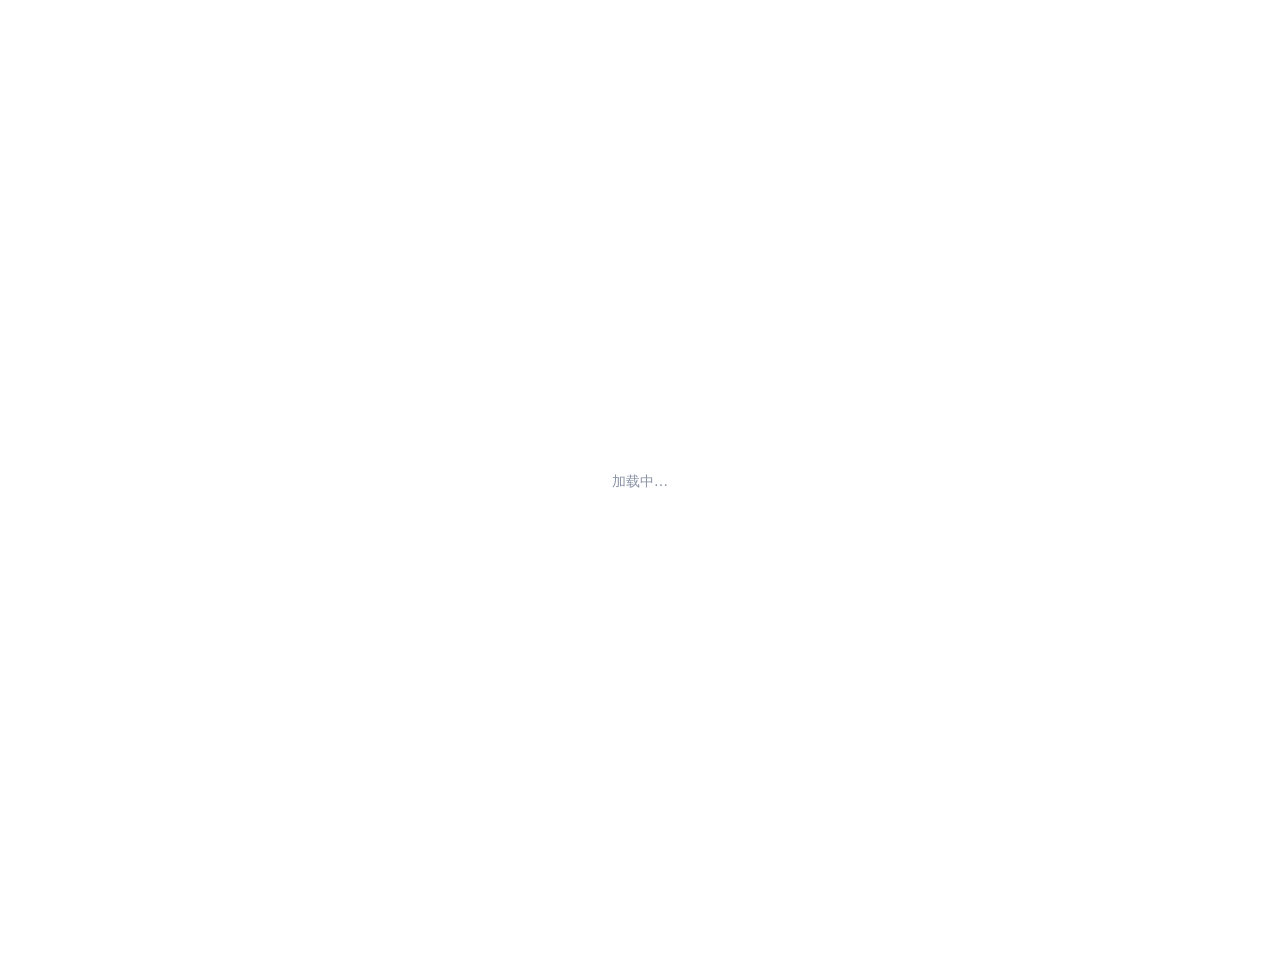
==== commit 24c41459: "update" ====
--- a/Campus-Market-Android/android/app/src/main/assets/public/index.html
+++ b/Campus-Market-Android/android/app/src/main/assets/public/index.html
@@ -9,8 +9,8 @@
     <meta name="theme-color" content="#ffffff">
     <meta name="color-scheme" content="light dark">
     <title>校园个人二手物品展示平台</title>
-  <script type="module" crossorigin src="./assets/index-C7nZDHh8.js"></script>
-  <link rel="stylesheet" crossorigin href="./assets/index-CUDDRn2V.css">
+  <script type="module" crossorigin src="./assets/index-Bgn1JYIG.js"></script>
+  <link rel="stylesheet" crossorigin href="./assets/index-D1ausFXt.css">
 </head>
 <body>
     <div id="app">
